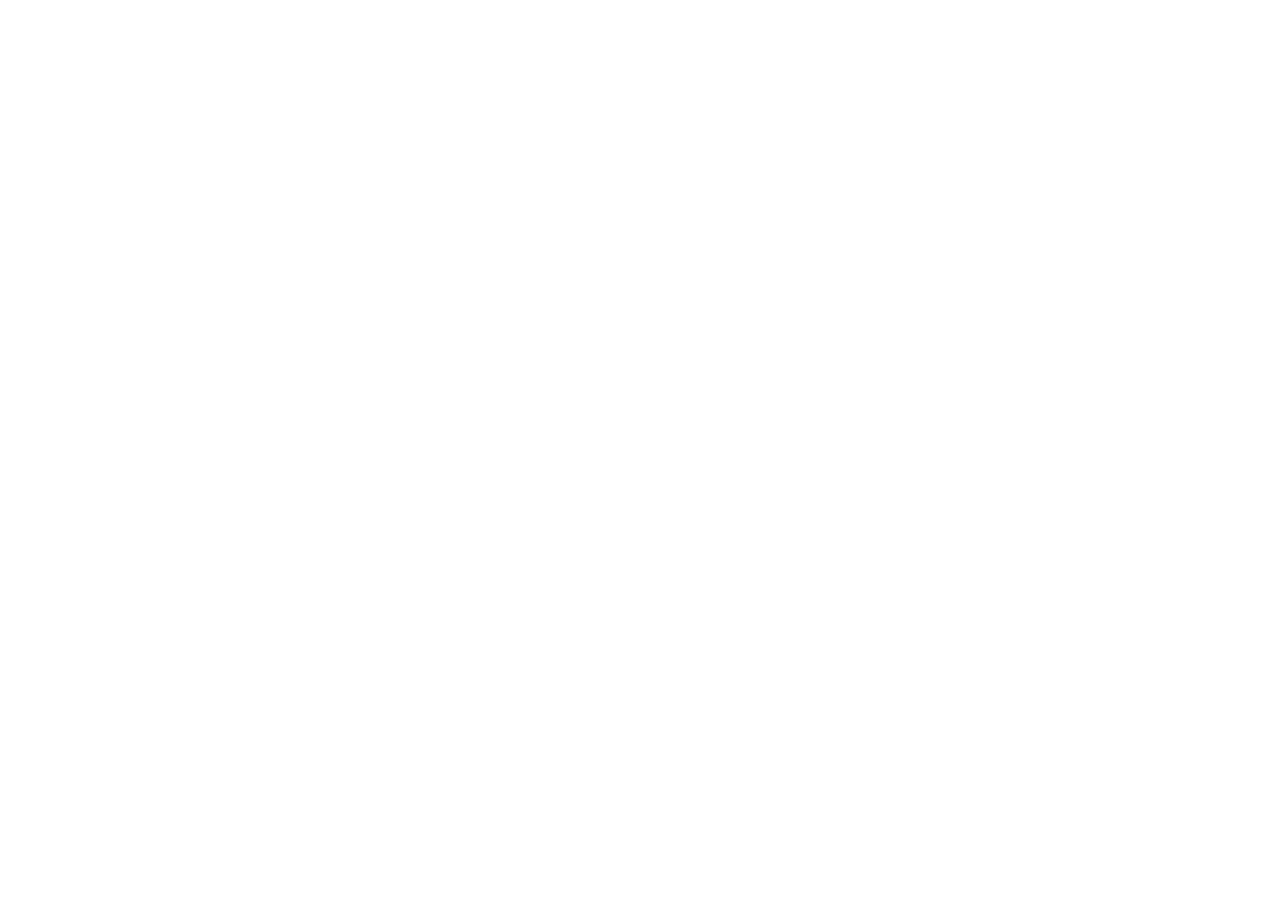
==== pinterest.html @ 0daf3918 "Set up to individual work" ====
<!doctype html>
<html lang="en">
  <head>
    <!-- Required meta tags -->
    <meta charset="utf-8">
    <meta name="viewport" content="width=device-width, initial-scale=1">
    <link rel="stylesheet" href="css/style.css">
    <!-- Bootstrap CSS -->
    <link href="https://cdn.jsdelivr.net/npm/bootstrap@5.1.0/dist/css/bootstrap.min.css" rel="stylesheet" integrity="sha384-KyZXEAg3QhqLMpG8r+8fhAXLRk2vvoC2f3B09zVXn8CA5QIVfZOJ3BCsw2P0p/We" crossorigin="anonymous">
    <title>Pinterest-México</title>
  </head>
  <body>
    <header></header>
    <main></main>
    <!-- Option 1: Bootstrap Bundle with Popper -->
    <script src="https://cdn.jsdelivr.net/npm/bootstrap@5.1.0/dist/js/bootstrap.bundle.min.js" integrity="sha384-U1DAWAznBHeqEIlVSCgzq+c9gqGAJn5c/t99JyeKa9xxaYpSvHU5awsuZVVFIhvj" crossorigin="anonymous"></script>
  </body>
</html>
---- css/style.css ----
*,
*::after,
*::before
{
  margin: 0;
  padding: 0;
  box-sizing: inherit;
}
body{
  box-sizing: border-box;
  /* Aqui va el font family y el tamaño traten de usar rem :) */
}
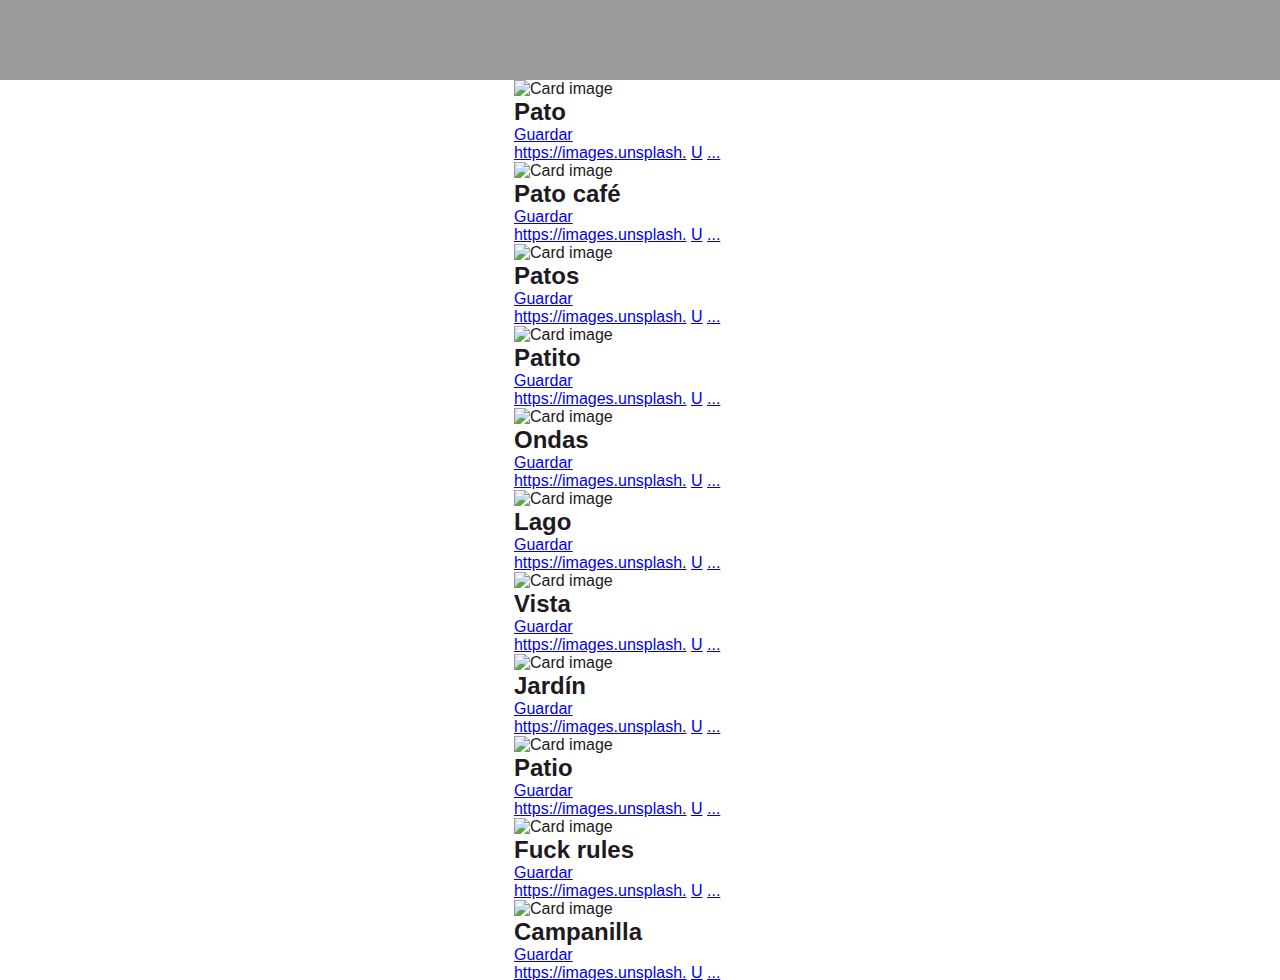
==== commit 4eba5700: "Primer commit tarjetas" ====
--- a/pinterest.html
+++ b/pinterest.html
@@ -11,7 +11,524 @@
   </head>
   <body>
     <header></header>
-    <main></main>
+    <main>
+            <!-- Alf work (cards)-->
+            <div class="container">
+              <div class="row">
+                  <div class="card-columns">
+      
+                      <!-- 1 -->
+                      <div class="card card-pin">
+                          <img class="card-img" src="https://images.unsplash.com/photo-1519259808973-ed606e8c56e7?ixid=MnwxMjA3fDB8MHxzZWFyY2h8MTl8fGR1Y2t8ZW58MHx8MHx8&ixlib=rb-1.2.1&auto=format&fit=crop&w=500&q=60" alt="Card image">
+                          <div class="overlay">
+                              <div class="sup">
+                                  <h2 class="card-title title">Pato</h2>
+                                  <a href="#" class="button-red">Guardar</a>    
+                              </div>
+                              
+                              <div class="more">
+                                  <a href="https://images.unsplash.com/photo-1519259808973-ed606e8c56e7?ixid=MnwxMjA3fDB8MHxzZWFyY2h8MTl8fGR1Y2t8ZW58MHx8MHx8&ixlib=rb-1.2.1&auto=format&fit=crop&w=500&q=60" 
+                                  class="button-gray"  target="_blank"> https://images.unsplash.</a>
+                                  <a href="#" class="button-gray"> U</a>
+                                  <a href="#" class="button-gray"> ...</a>
+                              </div>
+                          </div>
+                      </div>
+      
+                      <div class="card card-pin">
+                          <img class="card-img" src="https://images.unsplash.com/photo-1580812664910-c5ab0152a2d2?ixid=MnwxMjA3fDB8MHxzZWFyY2h8NXx8ZHVja3xlbnwwfHwwfHw%3D&ixlib=rb-1.2.1&auto=format&fit=crop&w=500&q=60" alt="Card image">
+                          <div class="overlay">
+                              <div class="sup">
+                                  <h2 class="card-title title">Pato café</h2>
+                                  <a href="#" class="button-red">Guardar</a>    
+                              </div>
+                              
+                              <div class="more">
+                                  <a href="https://images.unsplash.com/photo-1580812664910-c5ab0152a2d2?ixid=MnwxMjA3fDB8MHxzZWFyY2h8NXx8ZHVja3xlbnwwfHwwfHw%3D&ixlib=rb-1.2.1&auto=format&fit=crop&w=500&q=60"
+                                  class="button-gray" target="_blank"> https://images.unsplash.</a>
+                                  <a href="#" class="button-gray"> U</a>
+                                  <a href="#" class="button-gray"> ...</a>
+                              </div>
+                          </div>
+                      </div>
+      
+                      <div class="card card-pin">
+                          <img class="card-img" src="https://images.unsplash.com/photo-1574229358359-d042e0e5f0e0?ixid=MnwxMjA3fDB8MHxzZWFyY2h8MTB8fGR1Y2t8ZW58MHx8MHx8&ixlib=rb-1.2.1&auto=format&fit=crop&w=500&q=60" alt="Card image">
+                          <div class="overlay">
+                              <div class="sup">
+                                  <h2 class="card-title title">Patos</h2>
+                                  <a href="#" class="button-red">Guardar</a>    
+                              </div>
+                              <div class="more">
+                                  <a href="https://images.unsplash.com/photo-1574229358359-d042e0e5f0e0?ixid=MnwxMjA3fDB8MHxzZWFyY2h8MTB8fGR1Y2t8ZW58MHx8MHx8&ixlib=rb-1.2.1&auto=format&fit=crop&w=500&q=60"
+                                  class="button-gray" target="_blank"> https://images.unsplash.</a>
+                                  <a href="#" class="button-gray"> U</a>
+                                  <a href="#" class="button-gray"> ...</a>
+                              </div>
+                          </div>
+                      </div>
+      
+                      <div class="card card-pin">
+                          <img class="card-img" src="https://images.unsplash.com/photo-1578956919791-af7615c94b90?ixid=MnwxMjA3fDB8MHxzZWFyY2h8MTJ8fGR1Y2t8ZW58MHx8MHx8&ixlib=rb-1.2.1&auto=format&fit=crop&w=500&q=60" alt="Card image">
+                          <div class="overlay">
+                              <div class="sup">
+                                  <h2 class="card-title title">Patito</h2>
+                                  <a href="#" class="button-red">Guardar</a>    
+                              </div>
+                              <div class="more">
+                                  <a href="https://images.unsplash.com/photo-1578956919791-af7615c94b90?ixid=MnwxMjA3fDB8MHxzZWFyY2h8MTJ8fGR1Y2t8ZW58MHx8MHx8&ixlib=rb-1.2.1&auto=format&fit=crop&w=500&q=60"
+                                  class="button-gray" target="_blank"> https://images.unsplash.</a>
+                                  <a href="#" class="button-gray"> U</a>
+                                  <a href="#" class="button-gray"> ...</a>
+                              </div>
+                          </div>
+                      </div>
+                      <!-- 5 -->
+                      <div class="card card-pin">
+                          <img class="card-img" src="https://images.unsplash.com/photo-1553527747-b53e3333d441?ixid=MnwxMjA3fDB8MHxzZWFyY2h8MjZ8fGR1Y2t8ZW58MHx8MHx8&ixlib=rb-1.2.1&auto=format&fit=crop&w=500&q=60" alt="Card image">
+                          <div class="overlay">
+                              <div class="sup">
+                                  <h2 class="card-title title">Ondas</h2>
+                                  <a href="#" class="button-red">Guardar</a>    
+                              </div>
+                              
+                              <div class="more">
+                                  <a href="https://images.unsplash.com/photo-1553527747-b53e3333d441?ixid=MnwxMjA3fDB8MHxzZWFyY2h8MjZ8fGR1Y2t8ZW58MHx8MHx8&ixlib=rb-1.2.1&auto=format&fit=crop&w=500&q=60" 
+                                  class="button-gray"  target="_blank"> https://images.unsplash.</a>
+                                  <a href="#" class="button-gray"> U</a>
+                                  <a href="#" class="button-gray"> ...</a>
+                              </div>
+                          </div>
+                      </div>
+      
+                      <div class="card card-pin">
+                          <img class="card-img" src="https://images.unsplash.com/photo-1573718297915-8186f53cb8bb?ixid=MnwxMjA3fDB8MHxzZWFyY2h8MTZ8fGR1Y2t8ZW58MHx8MHx8&ixlib=rb-1.2.1&auto=format&fit=crop&w=500&q=60" alt="Card image">
+                          <div class="overlay">
+                              <div class="sup">
+                                  <h2 class="card-title title">Lago</h2>
+                                  <a href="#" class="button-red">Guardar</a>    
+                              </div>
+                              <div class="more">
+                                  <a href="https://images.unsplash.com/photo-1573718297915-8186f53cb8bb?ixid=MnwxMjA3fDB8MHxzZWFyY2h8MTZ8fGR1Y2t8ZW58MHx8MHx8&ixlib=rb-1.2.1&auto=format&fit=crop&w=500&q=60"
+                                  class="button-gray" target="_blank"> https://images.unsplash.</a>
+                                  <a href="#" class="button-gray"> U</a>
+                                  <a href="#" class="button-gray"> ...</a>
+                              </div>
+                          </div>
+                      </div>
+      
+                      <div class="card card-pin">
+                          <img class="card-img" src="https://images.unsplash.com/photo-1501813531019-338a4182efb0?ixlib=rb-0.3.5&ixid=eyJhcHBfaWQiOjEyMDd9&s=ad934c7483b928cae6b0b9cde5ae3445&auto=format&fit=crop&w=500&q=60" alt="Card image">
+                          <div class="overlay">
+                              <div class="sup">
+                                  <h2 class="card-title title">Vista</h2>
+                                  <a href="#" class="button-red">Guardar</a>    
+                              </div>
+                              
+                              <div class="more">
+                                  <a href="https://images.unsplash.com/photo-1501813531019-338a4182efb0?ixlib=rb-0.3.5&ixid=eyJhcHBfaWQiOjEyMDd9&s=ad934c7483b928cae6b0b9cde5ae3445&auto=format&fit=crop&w=500&q=60" 
+                                  class="button-gray"  target="_blank"> https://images.unsplash.</a>
+                                  <a href="#" class="button-gray"> U</a>
+                                  <a href="#" class="button-gray"> ...</a>
+                              </div>
+                          </div>
+                      </div>
+      
+                      <div class="card card-pin">
+                          <img class="card-img" src="https://images.unsplash.com/photo-1518542331925-4e91e9aa0074?ixlib=rb-0.3.5&s=6958cfb3469de1e681bf17587bed53be&auto=format&fit=crop&w=500&q=60" alt="Card image">
+                          <div class="overlay">
+                              <div class="sup">
+                                  <h2 class="card-title title">Jardín</h2>
+                                  <a href="#" class="button-red">Guardar</a>    
+                              </div>
+                              
+                              <div class="more">
+                                  <a href="https://images.unsplash.com/photo-1518542331925-4e91e9aa0074?ixlib=rb-0.3.5&s=6958cfb3469de1e681bf17587bed53be&auto=format&fit=crop&w=500&q=60" 
+                                  class="button-gray"  target="_blank"> https://images.unsplash.</a>
+                                  <a href="#" class="button-gray"> U</a>
+                                  <a href="#" class="button-gray"> ...</a>
+                              </div>
+                          </div>
+                      </div>
+      
+                      <div class="card card-pin">
+                          <img class="card-img" src="https://images.unsplash.com/photo-1513028179155-324cfec2566c?ixlib=rb-0.3.5&ixid=eyJhcHBfaWQiOjEyMDd9&s=32ce1df4016dadc177d6fce1b2df2429&auto=format&fit=crop&w=350&q=80" alt="Card image">
+                          <div class="overlay">
+                              <div class="sup">
+                                  <h2 class="card-title title">Patio</h2>
+                                  <a href="#" class="button-red">Guardar</a>    
+                              </div>
+                              
+                              <div class="more">
+                                  <a href="https://images.unsplash.com/photo-1513028179155-324cfec2566c?ixlib=rb-0.3.5&ixid=eyJhcHBfaWQiOjEyMDd9&s=32ce1df4016dadc177d6fce1b2df2429&auto=format&fit=crop&w=350&q=80" 
+                                  class="button-gray"  target="_blank"> https://images.unsplash.</a>
+                                  <a href="#" class="button-gray"> U</a>
+                                  <a href="#" class="button-gray"> ...</a>
+                              </div>
+                          </div>
+                      </div>
+                      <!-- 10 -->
+                      <div class="card card-pin">
+                          <img class="card-img" src="https://images.unsplash.com/photo-1516601255109-506725109807?ixlib=rb-0.3.5&ixid=eyJhcHBfaWQiOjEyMDd9&s=ce4f3db9818f60686e8e9b62d4920ce5&auto=format&fit=crop&w=500&q=60" alt="Card image">
+                          <div class="overlay">
+                              <div class="sup">
+                                  <h2 class="card-title title">Fuck rules</h2>
+                                  <a href="#" class="button-red">Guardar</a>    
+                              </div>
+                              
+                              <div class="more">
+                                  <a href="https://images.unsplash.com/photo-1516601255109-506725109807?ixlib=rb-0.3.5&ixid=eyJhcHBfaWQiOjEyMDd9&s=ce4f3db9818f60686e8e9b62d4920ce5&auto=format&fit=crop&w=500&q=60" 
+                                  class="button-gray"  target="_blank"> https://images.unsplash.</a>
+                                  <a href="#" class="button-gray"> U</a>
+                                  <a href="#" class="button-gray"> ...</a>
+                              </div>
+                          </div>
+                      </div>
+      
+                      <div class="card card-pin">
+                          <img class="card-img" src="https://images.unsplash.com/photo-1509233631037-deb7efd36207?ixlib=rb-0.3.5&ixid=eyJhcHBfaWQiOjEyMDd9&s=75a5d784cdfc8f5ced8a6fe26c6d921e&auto=format&fit=crop&w=500&q=60" alt="Card image">
+                          <div class="overlay">
+                              <div class="sup">
+                                  <h2 class="card-title title">Campanilla</h2>
+                                  <a href="#" class="button-red">Guardar</a>    
+                              </div>
+                              
+                              <div class="more">
+                                  <a href="https://images.unsplash.com/photo-1509233631037-deb7efd36207?ixlib=rb-0.3.5&ixid=eyJhcHBfaWQiOjEyMDd9&s=75a5d784cdfc8f5ced8a6fe26c6d921e&auto=format&fit=crop&w=500&q=60"
+                                  class="button-gray"  target="_blank"> https://images.unsplash.</a>
+                                  <a href="#" class="button-gray"> U</a>
+                                  <a href="#" class="button-gray"> ...</a>
+                              </div>
+                          </div>
+                      </div>
+      
+                      <div class="card card-pin">
+                          <img class="card-img" src="https://images.unsplash.com/photo-1611861753869-704c59b93e5c?ixid=MnwxMjA3fDB8MHxzZWFyY2h8MzN8fGR1Y2t8ZW58MHx8MHx8&ixlib=rb-1.2.1&auto=format&fit=crop&w=500&q=60" alt="Card image">
+                          <div class="overlay">
+                              <div class="sup">
+                                  <h2 class="card-title title">Amigos</h2>
+                                  <a href="#" class="button-red">Guardar</a>    
+                              </div>
+                              
+                              <div class="more">
+                                  <a href="https://images.unsplash.com/photo-1611861753869-704c59b93e5c?ixid=MnwxMjA3fDB8MHxzZWFyY2h8MzN8fGR1Y2t8ZW58MHx8MHx8&ixlib=rb-1.2.1&auto=format&fit=crop&w=500&q=60" 
+                                  class="button-gray"  target="_blank"> https://images.unsplash.</a>
+                                  <a href="#" class="button-gray"> U</a>
+                                  <a href="#" class="button-gray"> ...</a>
+                              </div>
+                          </div>
+                      </div>
+      
+                      <div class="card card-pin">
+                          <img class="card-img" src="https://images.unsplash.com/photo-1485627658391-1365e4e0dbfe?ixlib=rb-0.3.5&ixid=eyJhcHBfaWQiOjEyMDd9&s=976b0db5c3c2b9932bb20e72f98f9b61&auto=format&fit=crop&w=500&q=60" alt="Card image">
+                          <div class="overlay">
+                              <div class="sup">
+                                  <h2 class="card-title title">Sed</h2>
+                                  <a href="#" class="button-red">Guardar</a>    
+                              </div>
+                              
+                              <div class="more">
+                                  <a href="https://images.unsplash.com/photo-1485627658391-1365e4e0dbfe?ixlib=rb-0.3.5&ixid=eyJhcHBfaWQiOjEyMDd9&s=976b0db5c3c2b9932bb20e72f98f9b61&auto=format&fit=crop&w=500&q=60" 
+                                  class="button-gray"  target="_blank"> https://images.unsplash.</a>
+                                  <a href="#" class="button-gray"> U</a>
+                                  <a href="#" class="button-gray"> ...</a>
+                              </div>
+                          </div>
+                      </div>
+      
+                      <div class="card card-pin">
+                          <img class="card-img" src="https://images.unsplash.com/photo-1611351669792-85f72a56d4e2?ixid=MnwxMjA3fDB8MHxzZWFyY2h8NzB8fGR1Y2t8ZW58MHx8MHx8&ixlib=rb-1.2.1&auto=format&fit=crop&w=500&q=60" alt="Card image">
+                          <div class="overlay">
+                              <div class="sup">
+                                  <h2 class="card-title title">BFF</h2>
+                                  <a href="#" class="button-red">Guardar</a>    
+                              </div>
+                              
+                              <div class="more">
+                                  <a href="https://images.unsplash.com/photo-1611351669792-85f72a56d4e2?ixid=MnwxMjA3fDB8MHxzZWFyY2h8NzB8fGR1Y2t8ZW58MHx8MHx8&ixlib=rb-1.2.1&auto=format&fit=crop&w=500&q=60" 
+                                  class="button-gray"  target="_blank"> https://images.unsplash.</a>
+                                  <a href="#" class="button-gray"> U</a>
+                                  <a href="#" class="button-gray"> ...</a>
+                              </div>
+                          </div>
+                      </div>
+                      <!-- 15 -->
+                      <div class="card card-pin">
+                          <img class="card-img" src="https://images.unsplash.com/photo-1466692476868-aef1dfb1e735?ixlib=rb-0.3.5&ixid=eyJhcHBfaWQiOjEyMDd9&s=9e3cd6ce6496c9c05cbf1b6cda8be0f9&auto=format&fit=crop&w=500&q=60" alt="Card image">
+                          <div class="overlay">
+                              <div class="sup">
+                                  <h2 class="card-title title">Brotes</h2>
+                                  <a href="#" class="button-red">Guardar</a>    
+                              </div>
+                              
+                              <div class="more">
+                                  <a href="https://images.unsplash.com/photo-1466692476868-aef1dfb1e735?ixlib=rb-0.3.5&ixid=eyJhcHBfaWQiOjEyMDd9&s=9e3cd6ce6496c9c05cbf1b6cda8be0f9&auto=format&fit=crop&w=500&q=60" 
+                                  class="button-gray"  target="_blank"> https://images.unsplash.</a>
+                                  <a href="#" class="button-gray"> U</a>
+                                  <a href="#" class="button-gray"> ...</a>
+                              </div>
+                          </div>
+                      </div>
+      
+                      <div class="card card-pin">
+                          <img class="card-img" src="https://images.unsplash.com/photo-1509885903707-b68568db61ed?ixlib=rb-0.3.5&ixid=eyJhcHBfaWQiOjEyMDd9&s=5f11503655b51165836c2dcefa51a040&auto=format&fit=crop&w=500&q=60" alt="Card image">
+                          <div class="overlay">
+                              <div class="sup">
+                                  <h2 class="card-title title">Peace & Love</h2>
+                                  <a href="#" class="button-red">Guardar</a>    
+                              </div>
+                              
+                              <div class="more">
+                                  <a href="https://images.unsplash.com/photo-1509885903707-b68568db61ed?ixlib=rb-0.3.5&ixid=eyJhcHBfaWQiOjEyMDd9&s=5f11503655b51165836c2dcefa51a040&auto=format&fit=crop&w=500&q=60" 
+                                  class="button-gray"  target="_blank"> https://images.unsplash.</a>
+                                  <a href="#" class="button-gray"> U</a>
+                                  <a href="#" class="button-gray"> ...</a>
+                              </div>
+                          </div>
+                      </div>
+      
+                      <div class="card card-pin">
+                          <img class="card-img" src="https://images.unsplash.com/photo-1518707399486-6d702a84ff00?ixlib=rb-0.3.5&ixid=eyJhcHBfaWQiOjEyMDd9&s=b5bb16fa7eaed1a1ed47614488f7588d&auto=format&fit=crop&w=500&q=60" alt="Card image">
+                          <div class="overlay">
+                              <div class="sup">
+                                  <h2 class="card-title title">Comprando mascotas</h2>
+                                  <a href="#" class="button-red">Guardar</a>    
+                              </div>
+                              
+                              <div class="more">
+                                  <a href="https://images.unsplash.com/photo-1518707399486-6d702a84ff00?ixlib=rb-0.3.5&ixid=eyJhcHBfaWQiOjEyMDd9&s=b5bb16fa7eaed1a1ed47614488f7588d&auto=format&fit=crop&w=500&q=60" 
+                                  class="button-gray"  target="_blank"> https://images.unsplash.</a>
+                                  <a href="#" class="button-gray"> U</a>
+                                  <a href="#" class="button-gray"> ...</a>
+                              </div>
+                          </div>
+                      </div>
+      
+                      <div class="card card-pin">
+                          <img class="card-img" src="https://images.unsplash.com/photo-1519408299519-b7a0274f7d67?ixlib=rb-0.3.5&ixid=eyJhcHBfaWQiOjEyMDd9&s=d4891b98f4554cc55eab1e4a923cbdb1&auto=format&fit=crop&w=500&q=60" alt="Card image">
+                          <div class="overlay">
+                              <div class="sup">
+                                  <h2 class="card-title title">Vereda</h2>
+                                  <a href="#" class="button-red">Guardar</a>    
+                              </div>
+                              
+                              <div class="more">
+                                  <a href="https://images.unsplash.com/photo-1519408299519-b7a0274f7d67?ixlib=rb-0.3.5&ixid=eyJhcHBfaWQiOjEyMDd9&s=d4891b98f4554cc55eab1e4a923cbdb1&auto=format&fit=crop&w=500&q=60" 
+                                  class="button-gray"  target="_blank"> https://images.unsplash.</a>
+                                  <a href="#" class="button-gray"> U</a>
+                                  <a href="#" class="button-gray"> ...</a>
+                              </div>
+                          </div>
+                      </div>
+                      
+                      <div class="card card-pin">
+                          <img class="card-img" src="https://images.unsplash.com/photo-1506706435692-290e0c5b4505?ixlib=rb-0.3.5&ixid=eyJhcHBfaWQiOjEyMDd9&s=0bb464bb1ceea5155bc079c4f50bc36a&auto=format&fit=crop&w=500&q=60" alt="Card image">
+                          <div class="overlay">
+                              <div class="sup">
+                                  <h2 class="card-title title">Colima</h2>
+                                  <a href="#" class="button-red">Guardar</a>    
+                              </div>
+                              
+                              <div class="more">
+                                  <a href="https://images.unsplash.com/photo-1506706435692-290e0c5b4505?ixlib=rb-0.3.5&ixid=eyJhcHBfaWQiOjEyMDd9&s=0bb464bb1ceea5155bc079c4f50bc36a&auto=format&fit=crop&w=500&q=60" 
+                                  class="button-gray"  target="_blank"> https://images.unsplash.</a>
+                                  <a href="#" class="button-gray"> U</a>
+                                  <a href="#" class="button-gray"> ...</a>
+                              </div>
+                          </div>
+                      </div>
+                      <!-- 20 -->
+                      <div class="card card-pin">
+                          <img class="card-img" src="https://images.unsplash.com/photo-1549276755-1bbd36282c6f?ixid=MnwxMjA3fDB8MHxzZWFyY2h8OHx8Z2FyZGVufGVufDB8fDB8fA%3D%3D&ixlib=rb-1.2.1&auto=format&fit=crop&w=500&q=60" alt="Card image">
+                          <div class="overlay">
+                              <div class="sup">
+                                  <h2 class="card-title title">Buganvila</h2>
+                                  <a href="#" class="button-red">Guardar</a>    
+                              </div>
+                              
+                              <div class="more">
+                                  <a href="https://images.unsplash.com/photo-1465153690352-10c1b29577f8?ixid=MnwxMjA3fDB8MHxzZWFyY2h8MXx8ZHVja3xlbnwwfHwwfHw%3D&ixlib=rb-1.2.1&auto=format&fit=crop&w=500&q=60" 
+                                  class="button-gray"  target="_blank"> https://images.unsplash.</a>
+                                  <a href="#" class="button-gray"> U</a>
+                                  <a href="#" class="button-gray"> ...</a>
+                              </div>
+                          </div>
+                      </div>
+      
+                      <div class="card card-pin">
+                          <img class="card-img" src="https://images.unsplash.com/photo-1599825919241-ace91951e68c?ixid=MnwxMjA3fDB8MHxzZWFyY2h8NHx8Y2hpbGxpbmd8ZW58MHx8MHx8&ixlib=rb-1.2.1&auto=format&fit=crop&w=500&q=60" alt="Card image">
+                          <div class="overlay">
+                              <div class="sup">
+                                  <h2 class="card-title title">Relax</h2>
+                                  <a href="#" class="button-red">Guardar</a>    
+                              </div>
+                              
+                              <div class="more">
+                                  <a href="https://images.unsplash.com/photo-1599825919241-ace91951e68c?ixid=MnwxMjA3fDB8MHxzZWFyY2h8NHx8Y2hpbGxpbmd8ZW58MHx8MHx8&ixlib=rb-1.2.1&auto=format&fit=crop&w=500&q=60" 
+                                  class="button-gray"  target="_blank"> https://images.unsplash.</a>
+                                  <a href="#" class="button-gray"> U</a>
+                                  <a href="#" class="button-gray"> ...</a>
+                              </div>
+                          </div>
+                      </div>
+      
+                      <div class="card card-pin">
+                          <img class="card-img" src="https://images.unsplash.com/photo-1600364141605-9a4fca7a516a?ixid=MnwxMjA3fDB8MHxzZWFyY2h8MTV8fGNpdHklMjBnYXJkZW58ZW58MHx8MHx8&ixlib=rb-1.2.1&auto=format&fit=crop&w=500&q=60" alt="Card image">
+                          <div class="overlay">
+                              <div class="sup">
+                                  <h2 class="card-title title">Flor</h2>
+                                  <a href="#" class="button-red">Guardar</a>    
+                              </div>
+                              
+                              <div class="more">
+                                  <a href="https://images.unsplash.com/photo-1600364141605-9a4fca7a516a?ixid=MnwxMjA3fDB8MHxzZWFyY2h8MTV8fGNpdHklMjBnYXJkZW58ZW58MHx8MHx8&ixlib=rb-1.2.1&auto=format&fit=crop&w=500&q=60" 
+                                  class="button-gray"  target="_blank"> https://images.unsplash.</a>
+                                  <a href="#" class="button-gray"> U</a>
+                                  <a href="#" class="button-gray"> ...</a>
+                              </div>
+                          </div>
+                      </div>
+      
+                      <div class="card card-pin">
+                          <img class="card-img" src="https://images.unsplash.com/photo-1529059867660-302e870b0438?ixid=MnwxMjA3fDB8MHxzZWFyY2h8MTJ8fGNpdHklMjBnYXJkZW58ZW58MHx8MHx8&ixlib=rb-1.2.1&auto=format&fit=crop&w=500&q=60" alt="Card image">
+                          <div class="overlay">
+                              <div class="sup">
+                                  <h2 class="card-title title">Mesa</h2>
+                                  <a href="#" class="button-red">Guardar</a>    
+                              </div>
+                              
+                              <div class="more">
+                                  <a href="https://images.unsplash.com/photo-1529059867660-302e870b0438?ixid=MnwxMjA3fDB8MHxzZWFyY2h8MTJ8fGNpdHklMjBnYXJkZW58ZW58MHx8MHx8&ixlib=rb-1.2.1&auto=format&fit=crop&w=500&q=60" 
+                                  class="button-gray"  target="_blank"> https://images.unsplash.</a>
+                                  <a href="#" class="button-gray"> U</a>
+                                  <a href="#" class="button-gray"> ...</a>
+                              </div>
+                          </div>
+                      </div>
+      
+                      <div class="card card-pin">
+                          <img class="card-img" src="https://images.unsplash.com/photo-1534769538058-42f74c472958?ixid=MnwxMjA3fDB8MHxzZWFyY2h8MTF8fGZsb3dlciUyMHBvdCUyMGdhcmRlbnxlbnwwfHwwfHw%3D&ixlib=rb-1.2.1&auto=format&fit=crop&w=500&q=60" alt="Card image">
+                          <div class="overlay">
+                              <div class="sup">
+                                  <h2 class="card-title title">Crecimiento</h2>
+                                  <a href="#" class="button-red">Guardar</a>    
+                              </div>
+                              
+                              <div class="more">
+                                  <a href="https://images.unsplash.com/photo-1534769538058-42f74c472958?ixid=MnwxMjA3fDB8MHxzZWFyY2h8MTF8fGZsb3dlciUyMHBvdCUyMGdhcmRlbnxlbnwwfHwwfHw%3D&ixlib=rb-1.2.1&auto=format&fit=crop&w=500&q=60" 
+                                  class="button-gray"  target="_blank"> https://images.unsplash.</a>
+                                  <a href="#" class="button-gray"> U</a>
+                                  <a href="#" class="button-gray"> ...</a>
+                              </div>
+                          </div>
+                      </div>
+                      <!-- 25 -->
+                      <div class="card card-pin">
+                          <img class="card-img" src="https://images.unsplash.com/photo-1618158836203-8d4788146877?ixid=MnwxMjA3fDB8MHxzZWFyY2h8Mnx8cmVsYXglMjBjaXR5fGVufDB8fDB8fA%3D%3D&ixlib=rb-1.2.1&auto=format&fit=crop&w=500&q=60" alt="Card image">
+                          <div class="overlay">
+                              <div class="sup">
+                                  <h2 class="card-title title">Secando ropa</h2>
+                                  <a href="#" class="button-red">Guardar</a>    
+                              </div>
+                              
+                              <div class="more">
+                                  <a href="https://images.unsplash.com/photo-1618158836203-8d4788146877?ixid=MnwxMjA3fDB8MHxzZWFyY2h8Mnx8cmVsYXglMjBjaXR5fGVufDB8fDB8fA%3D%3D&ixlib=rb-1.2.1&auto=format&fit=crop&w=500&q=60" 
+                                  class="button-gray"  target="_blank"> https://images.unsplash.</a>
+                                  <a href="#" class="button-gray"> U</a>
+                                  <a href="#" class="button-gray"> ...</a>
+                              </div>
+                          </div>
+                      </div>
+      
+                      <div class="card card-pin">
+                          <img class="card-img" src="https://images.unsplash.com/photo-1601829534265-66684bd4dcc6?ixid=MnwxMjA3fDB8MHxzZWFyY2h8NTN8fGR1Y2slMjBydWJiZXJ8ZW58MHx8MHx8&ixlib=rb-1.2.1&auto=format&fit=crop&w=500&q=60" alt="Card image">
+                          <div class="overlay">
+                              <div class="sup">
+                                  <h2 class="card-title title">Duckzilla</h2>
+                                  <a href="#" class="button-red">Guardar</a>    
+                              </div>
+                              
+                              <div class="more">
+                                  <a href="https://images.unsplash.com/photo-1601829534265-66684bd4dcc6?ixid=MnwxMjA3fDB8MHxzZWFyY2h8NTN8fGR1Y2slMjBydWJiZXJ8ZW58MHx8MHx8&ixlib=rb-1.2.1&auto=format&fit=crop&w=500&q=60" 
+                                  class="button-gray"  target="_blank"> https://images.unsplash.</a>
+                                  <a href="#" class="button-gray"> U</a>
+                                  <a href="#" class="button-gray"> ...</a>
+                              </div>
+                          </div>
+                      </div>
+      
+                      <div class="card card-pin">
+                          <img class="card-img" src="https://images.unsplash.com/photo-1512355144108-e94a235b10af?ixlib=rb-0.3.5&ixid=eyJhcHBfaWQiOjEyMDd9&s=c622d56d975113a08c71c912618b5f83&auto=format&fit=crop&w=500&q=60" alt="Card image">
+                          <div class="overlay">
+                              <div class="sup">
+                                  <h2 class="card-title title">Contemplando</h2>
+                                  <a href="#" class="button-red">Guardar</a>    
+                              </div>
+                              
+                              <div class="more">
+                                  <a href="https://images.unsplash.com/photo-1465153690352-10c1b29577f8?ixid=MnwxMjA3fDB8MHxzZWFyY2h8MXx8ZHVja3xlbnwwfHwwfHw%3D&ixlib=rb-1.2.1&auto=format&fit=crop&w=500&q=60" 
+                                  class="button-gray"  target="_blank"> https://images.unsplash.</a>
+                                  <a href="#" class="button-gray"> U</a>
+                                  <a href="#" class="button-gray"> ...</a>
+                              </div>
+                          </div>
+                      </div>
+      
+                      <div class="card card-pin">
+                          <img class="card-img" src="https://images.unsplash.com/photo-1576404492709-e9fc6a3b27b4?ixid=MnwxMjA3fDB8MHxzZWFyY2h8Mzl8fGdyZXl8ZW58MHx8MHx8&ixlib=rb-1.2.1&auto=format&fit=crop&w=500&q=60" alt="Card image">
+                          <div class="overlay">
+                              <div class="sup">
+                                  <h2 class="card-title title">Ciudad</h2>
+                                  <a href="#" class="button-red">Guardar</a>    
+                              </div>
+                              
+                              <div class="more">
+                                  <a href="https://images.unsplash.com/photo-1576404492709-e9fc6a3b27b4?ixid=MnwxMjA3fDB8MHxzZWFyY2h8Mzl8fGdyZXl8ZW58MHx8MHx8&ixlib=rb-1.2.1&auto=format&fit=crop&w=500&q=60" 
+                                  class="button-gray"  target="_blank"> https://images.unsplash.</a>
+                                  <a href="#" class="button-gray"> U</a>
+                                  <a href="#" class="button-gray"> ...</a>
+                              </div>
+                          </div>
+                      </div>
+      
+                      <div class="card card-pin">
+                          <img class="card-img" src="https://images.unsplash.com/photo-1525230071276-4a87f42f469e?ixid=MnwxMjA3fDB8MHxzZWFyY2h8OHx8Z3JleSUyMGZsb3dlciUyMGNpdHl8ZW58MHx8MHx8&ixlib=rb-1.2.1&auto=format&fit=crop&w=500&q=60" alt="Card image">
+                          <div class="overlay">
+                              <div class="sup">
+                                  <h2 class="card-title title">Floreciendo</h2>
+                                  <a href="#" class="button-red">Guardar</a>    
+                              </div>
+                              
+                              <div class="more">
+                                  <a href="https://images.unsplash.com/photo-1525230071276-4a87f42f469e?ixid=MnwxMjA3fDB8MHxzZWFyY2h8OHx8Z3JleSUyMGZsb3dlciUyMGNpdHl8ZW58MHx8MHx8&ixlib=rb-1.2.1&auto=format&fit=crop&w=500&q=60" 
+                                  class="button-gray"  target="_blank"> https://images.unsplash.</a>
+                                  <a href="#" class="button-gray"> U</a>
+                                  <a href="#" class="button-gray"> ...</a>
+                              </div>
+                          </div>
+                      </div>
+                      <!-- 30 -->
+                      <div class="card card-pin">
+                          <img class="card-img" src="https://images.unsplash.com/photo-1598431795634-0b7d7abf1de7?ixid=MnwxMjA3fDB8MHxzZWFyY2h8NjZ8fGdyZXklMjBmbG93ZXIlMjBjaXR5fGVufDB8fDB8fA%3D%3D&ixlib=rb-1.2.1&auto=format&fit=crop&w=500&q=60" alt="Card image">
+                          <div class="overlay">
+                              <div class="sup">
+                                  <h2 class="card-title title">Mira!</h2>
+                                  <a href="#" class="button-red">Guardar</a>    
+                              </div>
+                              
+                              <div class="more">
+                                  <a href="https://images.unsplash.com/photo-1598431795634-0b7d7abf1de7?ixid=MnwxMjA3fDB8MHxzZWFyY2h8NjZ8fGdyZXklMjBmbG93ZXIlMjBjaXR5fGVufDB8fDB8fA%3D%3D&ixlib=rb-1.2.1&auto=format&fit=crop&w=500&q=60" 
+                                  class="button-gray"  target="_blank"> https://images.unsplash.</a>
+                                  <a href="#" class="button-gray"> U</a>
+                                  <a href="#" class="button-gray"> ...</a>
+                              </div>
+                          </div>
+                      </div>
+      
+                  </div>
+              </div>
+          </div>
+    </main>
     <!-- Option 1: Bootstrap Bundle with Popper -->
     <script src="https://cdn.jsdelivr.net/npm/bootstrap@5.1.0/dist/js/bootstrap.bundle.min.js" integrity="sha384-U1DAWAznBHeqEIlVSCgzq+c9gqGAJn5c/t99JyeKa9xxaYpSvHU5awsuZVVFIhvj" crossorigin="anonymous"></script>
   </body>
--- a/css/style.css
+++ b/css/style.css
@@ -8,5 +8,785 @@
 }
 body{
   box-sizing: border-box;
+  height: 100vh;
+  font-family: 'Poppins', sans-serif;
+  color: rgb(33, 25, 34) !important;
+  overflow-y: hidden;
+  overscroll-behavior-y: none;
   /* Aqui va el font family y el tamaño traten de usar rem :) */
 }
+/* Provisional header stuff */
+header
+{
+  display: flex;
+  height: 80px;
+  background-color: #9b9b9b;
+}
+/* Angel css work */
+main
+{
+  height: 100%;
+  width: 100%;
+  top:80px;
+  display: flex;
+  position: absolute;
+  overflow: hidden;
+  align-content: center;
+  justify-content: center;
+  flex-direction: row;
+}
+.firstContent
+{
+  transform: translateY(0px)translateZ(0px);
+  flex-direction: column;
+  align-content: center;
+  align-items: center;
+  display: flex;
+  flex-direction: column;
+}
+.firstContent_mainStuff
+{
+  width: 1750px;
+  height: 100%;
+  position: relative;
+}
+.mainStuff_Text
+{
+  height: 30%;
+  align-items: center;
+  flex-direction: column;
+  display: flex;
+
+}
+.TextSecond
+{
+  margin: 2px;
+  font-size: 5rem;;
+  font-weight: 600;
+}
+.TextSecond_Main
+{
+  height: 5rem;
+  width: 65%;
+  display: flex;
+  flex-direction: row;
+  margin-top: 1rem;
+  overflow: hidden;
+}
+.item
+{
+    font-size: 5rem;
+    margin: 0px;
+    font-weight: 600;
+    position: absolute;
+    text-align: center;
+    width: 100%;
+    left: 0px;
+    z-index: 0;
+}
+.TextSecondSub
+{
+  margin-top: 7rem;
+}
+.subdisplay
+{
+  display: flex;
+  margin: 0;
+  padding: 0;
+}
+ul li
+{
+  list-style: none;
+  padding: 0;
+}
+li
+{
+  display: list-item;
+  text-align: -webkit-match-parent;
+}
+.dot
+{
+    background: rgb(225, 225, 225);
+    display: inline-block;
+    padding: 5px;
+    height: 0.83rem;
+    width: 0.83rem;
+    border-radius: 50px;
+    margin: 6px;
+    outline: none;
+    border-style: none;
+}
+/* background */
+.mainStuff_conteinerFlex
+{
+  display: flex;
+  width: 1750px;
+  position: absolute;
+  top: 20%;
+  margin-left: auto;
+  margin-right: auto;
+  left: auto;
+  right: auto;
+}
+.flexColumns
+{
+  width: 20%;
+    width: calc(3/var(12)*100%);
+}
+.flexItems
+{
+    transform: translateY(0px);
+    opacity: 0;
+    z-index: 0;
+    object-fit: cover;
+    overflow: visible;
+}
+.ItemContainer
+{
+  width: 15.67rem;
+  height: 22rem;
+  padding: 8px;
+}
+.Container
+{
+  height: 100%;
+  position: relative;
+  overflow: hidden;
+  border-radius: 16px;
+}
+.Images
+{
+  position: relative;
+  background-position: 50%;
+  background-repeat: no-repeat;
+  background-size: cover;
+  width: 100%;
+  height:100%;
+}
+.bottomlight
+{
+    height: 180px;
+    width: 100%;
+    background: rgb(255,255,255);
+    background: linear-gradient(180deg, rgba(255,255,255,0) 0%, rgba(255,255,255,1) 50%, rgba(255,255,255,1) 100%);
+    opacity: 1;
+    bottom: 0;
+    position: fixed;
+}
+/* animations in general */
+/* letter animations */
+.one
+{
+  color: rgb(0, 118, 211);
+  animation: 25s linear infinite One;
+  transition-timing-function: linear;
+}
+.two
+{
+  color: rgb(97, 140, 123);
+  animation: 25s linear infinite two;
+  transition-timing-function: linear;
+}
+.three
+{
+  color: rgb(194, 139, 0);
+  animation: 25s linear infinite three ;
+  transition-timing-function: linear;
+}
+.four
+{
+  color: rgb(64, 122, 87);
+  animation: 25s linear infinite four;
+  transition-timing-function: linear;
+}
+@keyframes One {
+  0%
+  {
+    transform: translateY(0px);
+    opacity: 0;
+  }
+  2.16%
+  {
+    transform: translateY(-40px);
+    opacity: 1
+
+  }
+  21.5%
+  {
+    transform: translateY(-40px);
+    opacity: 1
+  }
+  23.66%
+  {
+    transform: translateY(-90px);
+    opacity: 0;
+  }
+  100%
+  {
+    transform: translateY(-80px);
+    opacity: 0;
+  }
+}
+@keyframes two {
+  0%
+  {
+    transform: translateY(0px);
+    opacity: 0;
+  }
+  25%
+  {
+    transform: translateY(0px);
+    opacity: 0;
+  }
+  27.16%
+  {
+    transform: translateY(-40px);
+    opacity: 1;
+  }
+  46.5%
+  {
+    transform: translateY(-40px);
+    opacity: 1;
+  }
+  48.66%
+  {
+    transform: translateY(-90px);
+    opacity: 0;
+  }
+  100%
+  {
+    transform: translateY(-80px);
+    opacity: 0;
+  }
+}
+@keyframes three {
+  0%
+  {
+    transform: translateY(0px);
+    opacity: 0;
+  }
+  50%
+  {
+    transform: translateY(0px);
+    opacity: 0;
+  }
+  52.16%
+  {
+    transform: translateY(-40px);
+    opacity: 1;
+  }
+  71.5%
+  {
+    transform: translateY(-40px);
+    opacity: 1;
+  }
+  73.66%
+  {
+    transform: translateY(-90px);
+    opacity: 0;
+  }
+  100%
+  {
+    transform: translateY(-80px);
+    opacity: 0;
+  }
+}
+@keyframes four {
+  0%
+  {
+    transform: translateY(0px);
+    opacity: 0;
+  }
+  75%
+  {
+    transform: translateY(0px);
+    opacity: 0;
+  }
+  77.16%
+  {
+    transform: translateY(-40px);
+    opacity: 1;
+  }
+  96.5%
+  {
+    transform: translateY(-40px);
+    opacity: 1;
+  }
+  100%
+  {
+    transform: translateY(-90px);
+    opacity: 0;
+  }
+}
+/* dots animations */
+.uno{
+  animation: 25s linear infinite uno;
+  transition-timing-function: linear;
+}
+.dos
+{
+  animation: 25s linear infinite dos;
+  transition-timing-function: linear;
+}
+.tres
+{
+  animation: 25s linear infinite tres;
+  transition-timing-function: linear;
+}
+.cuatro
+{
+  animation: 25s linear infinite cuatro;
+  transition-timing-function: linear;
+}
+@keyframes uno {
+  0%
+  {
+    background-color: rgb(0, 118, 211);
+
+  }
+  18%
+  {
+    background-color:  rgb(0, 118, 211);
+  }
+  18.01%
+  {
+    background-color:  rgb(225, 225, 225);
+  }
+}
+@keyframes dos {
+  18%
+  {
+    background-color:  rgb(225, 225, 225);
+  }
+  18.1%
+  {
+    background-color: rgb(97, 140, 123);
+  }
+  41%
+  {
+    background-color: rgb(97, 140, 123);
+  }
+  41.01%
+  {
+    background-color:  rgb(225, 225, 225);
+  }
+}
+@keyframes tres {
+  41%
+  {
+    background-color:  rgb(225, 225, 225);
+  }
+  41.1%
+  {
+    background-color: rgb(194, 139, 0);
+  }
+  70%
+  {
+    background-color: rgb(194, 139, 0);
+  }
+  70.01%
+  {
+    background-color:  rgb(225, 225, 225);
+  }
+}
+@keyframes cuatro {
+  70%
+  {
+    background-color:  rgb(225, 225, 225);
+  }
+  70.1%
+  {
+    background-color:rgb(64, 122, 87);
+  }
+  99%
+  {
+    background-color:rgb(64, 122, 87);
+  }
+  100%
+  {
+    background-color:  rgb(225, 225, 225);
+  }
+}
+/* grid animations
+Fist grid animation */
+.ongle
+{
+  animation: 25s linear infinite ongle;
+  transition-timing-function: linear;
+}
+.deux
+{
+  animation: 25s linear infinite deux;
+  transition-timing-function: linear;
+}
+.trois
+{
+  animation: 25s linear infinite trois;
+  transition-timing-function: linear;
+}
+.quatre
+{
+  animation: 25s linear infinite quatre;
+  transition-timing-function: linear;
+}
+.cinq
+{
+  animation: 25s linear infinite cinq;
+  transition-timing-function: linear;
+}
+.six
+{
+  animation: 25s linear infinite six;
+  transition-timing-function: linear;
+}
+.sept
+{
+  animation: 25s linear infinite sept;
+  transition-timing-function: linear;
+}
+@keyframes ongle {
+  0%
+  {
+    transform: translateY(0px);
+    opacity: 0;
+  }
+  1.7%
+  {
+    transform: translateY(-40px);
+    opacity: 1
+  }
+  15%
+  {
+    transform: translateY(-40px);
+    opacity: 1
+  }
+  17%
+  {
+    transform: translateY(-90px);
+    opacity: 0;
+  }
+}
+@keyframes deux {
+  1.7%
+  {
+    transform: translateY(0px);
+    opacity: 0;
+  }
+  3.2%
+  {
+    transform: translateY(-40px);
+    opacity: 1
+  }
+  17%
+  {
+    transform: translateY(-40px);
+    opacity: 1
+  }
+  19%
+  {
+    transform: translateY(-90px);
+    opacity: 0;
+  }
+}
+@keyframes trois {
+  3.2%
+  {
+    transform: translateY(0px);
+    opacity: 0;
+  }
+  4.7%
+  {
+    transform: translateY(-40px);
+    opacity: 1
+  }
+  19%
+  {
+    transform: translateY(-40px);
+    opacity: 1
+  }
+  21%
+  {
+    transform: translateY(-90px);
+    opacity: 0;
+  }
+}
+@keyframes quatre {
+  4.7%
+  {
+    transform: translateY(0px);
+    opacity: 0;
+  }
+  6.2%
+  {
+    transform: translateY(-40px);
+    opacity: 1
+  }
+  21%
+  {
+    transform: translateY(-40px);
+    opacity: 1
+  }
+  23%
+  {
+    transform: translateY(-90px);
+    opacity: 0;
+  }
+}
+@keyframes cinq {
+  6.2%
+  {
+    transform: translateY(0px);
+    opacity: 0;
+  }
+  7.7%
+  {
+    transform: translateY(-40px);
+    opacity: 1
+  }
+  23%
+  {
+    transform: translateY(-40px);
+    opacity: 1
+  }
+  25%
+  {
+    transform: translateY(-90px);
+    opacity: 0;
+  }
+}
+@keyframes six {
+  7.7%
+  {
+    transform: translateY(0px);
+    opacity: 0;
+  }
+  9.2%
+  {
+    transform: translateY(-40px);
+    opacity: 1
+  }
+  25%
+  {
+    transform: translateY(-40px);
+    opacity: 1
+  }
+  27%
+  {
+    transform: translateY(-90px);
+    opacity: 0;
+  }
+}
+@keyframes sept {
+  9.2%
+  {
+    transform: translateY(0px);
+    opacity: 0;
+  }
+  10.7%
+  {
+    transform: translateY(-40px);
+    opacity: 1
+  }
+  27%
+  {
+    transform: translateY(-40px);
+    opacity: 1
+  }
+  28%
+  {
+    transform: translateY(-90px);
+    opacity: 0;
+  }
+}
+/* Second grid animation */
+.un
+{
+  animation: 25s linear infinite un;
+  transition-timing-function: linear;
+}
+.due
+{
+  animation: 25s linear infinite due;
+  transition-timing-function: linear;
+}
+.tre
+{
+  animation: 25s linear infinite tre;
+  transition-timing-function: linear;
+}
+.quattro
+{
+  animation: 25s linear infinite quattro;
+  transition-timing-function: linear;
+}
+.cinque
+{
+  animation: 25s linear infinite cinque;
+  transition-timing-function: linear;
+}
+.sei
+{
+  animation: 25s linear infinite sei;
+  transition-timing-function: linear;
+}
+.sette
+{
+  animation: 25s linear infinite sette;
+  transition-timing-function: linear;
+}
+@keyframes un {
+  18%
+  {
+    transform: translateY(0px);
+    opacity: 0;
+  }
+  19.7%
+  {
+    transform: translateY(-40px);
+    opacity: 1
+  }
+  36%
+  {
+    transform: translateY(-40px);
+    opacity: 1
+  }
+  38%
+  {
+    transform: translateY(-90px);
+    opacity: 0;
+  }
+}
+@keyframes due {
+  19.9%
+  {
+    transform: translateY(0px);
+    opacity: 0;
+  }
+  21.4%
+  {
+    transform: translateY(-40px);
+    opacity: 1
+  }
+  38%
+  {
+    transform: translateY(-40px);
+    opacity: 1
+  }
+  40%
+  {
+    transform: translateY(-90px);
+    opacity: 0;
+  }
+}
+@keyframes tre {
+  21.4%
+  {
+    transform: translateY(0px);
+    opacity: 0;
+  }
+  23.9%
+  {
+    transform: translateY(-40px);
+    opacity: 1
+  }
+  40%
+  {
+    transform: translateY(-40px);
+    opacity: 1
+  }
+  42%
+  {
+    transform: translateY(-90px);
+    opacity: 0;
+  }
+}
+@keyframes quattro {
+  23.9%
+  {
+    transform: translateY(0px);
+    opacity: 0;
+  }
+  25.4%
+  {
+    transform: translateY(-40px);
+    opacity: 1
+  }
+  42%
+  {
+    transform: translateY(-40px);
+    opacity: 1
+  }
+  44%
+  {
+    transform: translateY(-90px);
+    opacity: 0;
+  }
+}
+@keyframes cinque {
+  25.4%
+  {
+    transform: translateY(0px);
+    opacity: 0;
+  }
+  27.9%
+  {
+    transform: translateY(-40px);
+    opacity: 1
+  }
+  44%
+  {
+    transform: translateY(-40px);
+    opacity: 1
+  }
+  46%
+  {
+    transform: translateY(-90px);
+    opacity: 0;
+  }
+}
+@keyframes sei {
+  27.9%
+  {
+    transform: translateY(0px);
+    opacity: 0;
+  }
+  29.4%
+  {
+    transform: translateY(-40px);
+    opacity: 1
+  }
+  46%
+  {
+    transform: translateY(-40px);
+    opacity: 1
+  }
+  48%
+  {
+    transform: translateY(-90px);
+    opacity: 0;
+  }
+}
+@keyframes sette {
+  29.4%
+  {
+    transform: translateY(0px);
+    opacity: 0;
+  }
+  31.9%
+  {
+    transform: translateY(-40px);
+    opacity: 1
+  }
+  48%
+  {
+    transform: translateY(-40px);
+    opacity: 1
+  }
+  50%
+  {
+    transform: translateY(-90px);
+    opacity: 0;
+  }
+}
+/* media queries */
+/* pop ups */
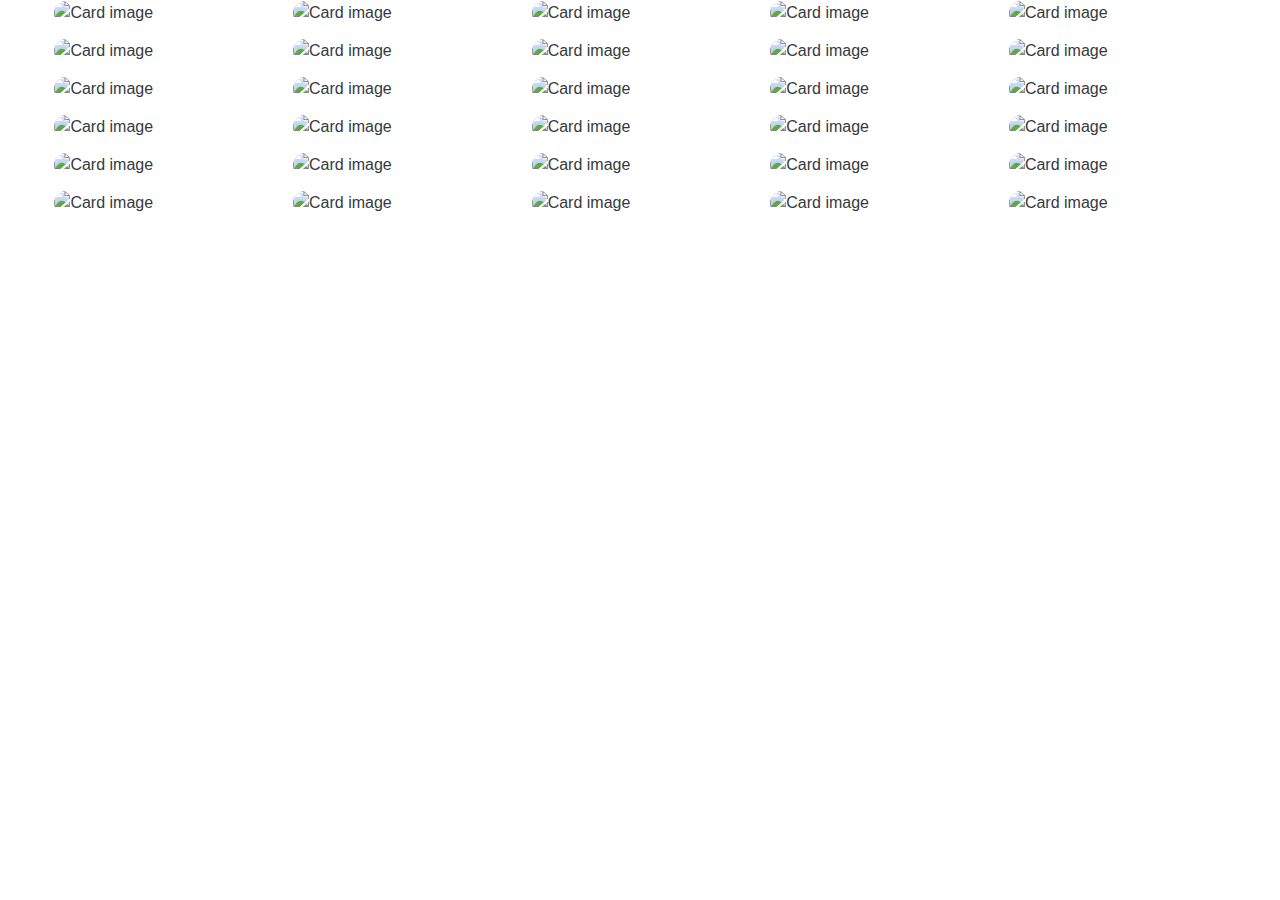
==== commit 8d23c49e: "quite el css" ====
--- a/pinterest.html
+++ b/pinterest.html
@@ -4,9 +4,10 @@
     <!-- Required meta tags -->
     <meta charset="utf-8">
     <meta name="viewport" content="width=device-width, initial-scale=1">
-    <link rel="stylesheet" href="css/style.css">
+    <!-- <link rel="stylesheet" href="css/style.css"> -->
+    <link rel="stylesheet" href="css/new.css">
     <!-- Bootstrap CSS -->
-    <link href="https://cdn.jsdelivr.net/npm/bootstrap@5.1.0/dist/css/bootstrap.min.css" rel="stylesheet" integrity="sha384-KyZXEAg3QhqLMpG8r+8fhAXLRk2vvoC2f3B09zVXn8CA5QIVfZOJ3BCsw2P0p/We" crossorigin="anonymous">
+    <!-- <link href="https://cdn.jsdelivr.net/npm/bootstrap@5.1.0/dist/css/bootstrap.min.css" rel="stylesheet" integrity="sha384-KyZXEAg3QhqLMpG8r+8fhAXLRk2vvoC2f3B09zVXn8CA5QIVfZOJ3BCsw2P0p/We" crossorigin="anonymous"> -->
     <title>Pinterest-México</title>
   </head>
   <body>
--- a/css/new.css
+++ b/css/new.css
@@ -0,0 +1,146 @@
+body {
+    margin: 0;
+    font-family: -apple-system, BlinkMacSystemFont, "Segoe UI", Roboto, "Helvetica Neue", Arial, sans-serif, "Apple Color Emoji", "Segoe UI Emoji", "Segoe UI Symbol";
+    font-size: 1rem;
+    font-weight: 400;
+    line-height: 1.5;
+    color: #343a40;
+    text-align: left;
+    background-color: rgba(255, 255, 255, 0);
+}
+
+.container {
+    width: 100%;
+    margin: 0px auto;
+    max-width: 94%;
+    padding-right: 15px;
+    padding-left: 15px;
+    margin-right: auto;
+    margin-left: auto; 
+}
+
+.row {
+    display: flex;
+    flex-wrap: wrap;
+    margin-right: 15px;
+    margin-left: 15px; 
+}
+
+.card-columns .card {
+    display: inline-block;
+    width: 100%;
+    margin-bottom: 0.75rem; 
+} 
+
+@media (min-width: 600px) {
+
+    .card-columns {
+        column-count: 5;
+        column-gap: 1.25rem;
+        orphans: 1; 
+        widows: 1; 
+    }
+}
+
+
+/* Caracteristicas de las tarjetas */
+.card {
+    position: relative;
+    display: flex;   /* */
+    flex-direction: column;
+    min-width: 0;
+    background-color: #fff;
+    border: 1px solid rgba(0, 0, 0, 0.0);
+    border-radius: 1rem; 
+}
+
+.card-title {
+    color: rgba(0, 0, 0, 0.0) 
+}
+
+
+/* Transparencia negra */
+
+.overlay {
+    position: absolute;
+    top: 0;
+    bottom: 0;
+    left: 0;
+    right: 0;
+    height: 99%;
+    width: 100%;
+    /*opacity: 0;*/
+    transition: .2s ease;
+    background-color: rgba(0, 0, 0, 0.0);
+    border-radius: 30px; 
+}
+
+.more {
+    display: flex;
+    font-size: 14px;
+    position: absolute;
+    bottom: 0;
+    right: 0;
+    transform: translate(-20%, -20%); /**/
+}
+
+.card-pin:hover .overlay {
+    /*opacity: .5;*/
+    transition: ease .2s;
+    background-color: rgba(0, 0, 0, 0.5);
+    cursor: zoom-in; 
+}
+
+.card-pin:hover .card-title {
+    color: rgba(255, 255, 255, 1);
+    width: 0.625em;
+    margin-top: 1em;
+    margin-left: 1em;
+    margin-right: 3em;
+    text-align: left;
+    font-size: 1.2em; 
+}
+
+.card-pin:hover .button-red {
+    font-weight: 600;
+    height: 1.2em;
+    padding: 0.625em 2.5em 1em 2.5em;
+    margin: 1em 1em 0.3em 0em;
+    border-radius: 2em;
+    text-decoration: none;
+    color: rgba(255, 255, 255, 1);
+    background-color: rgba(255, 0, 0, 1);
+    text-align: center;
+    display: inline-block;
+    margin-left: 7em;
+}
+
+.card-pin:hover .button-gray {
+    font-weight: 600;
+    padding: 0.3em 1em;
+    margin-left: 0.8em;
+    border-radius: 2em;
+    color:rgba(0, 0, 0, 1);
+    background-color: rgba(255, 255, 255, 1);
+    text-decoration: none;
+    text-align: center;
+}
+
+/* Imagen */
+.card-img {
+    width: 100%;
+    border-radius: 30px; 
+}
+
+/* Boton */
+.sup {
+    display: flex;
+ 
+}
+.button-red {
+    color: rgba(0, 0, 0, 0);
+}
+
+.button-gray {
+    color: rgba(0, 0, 0, 0)
+}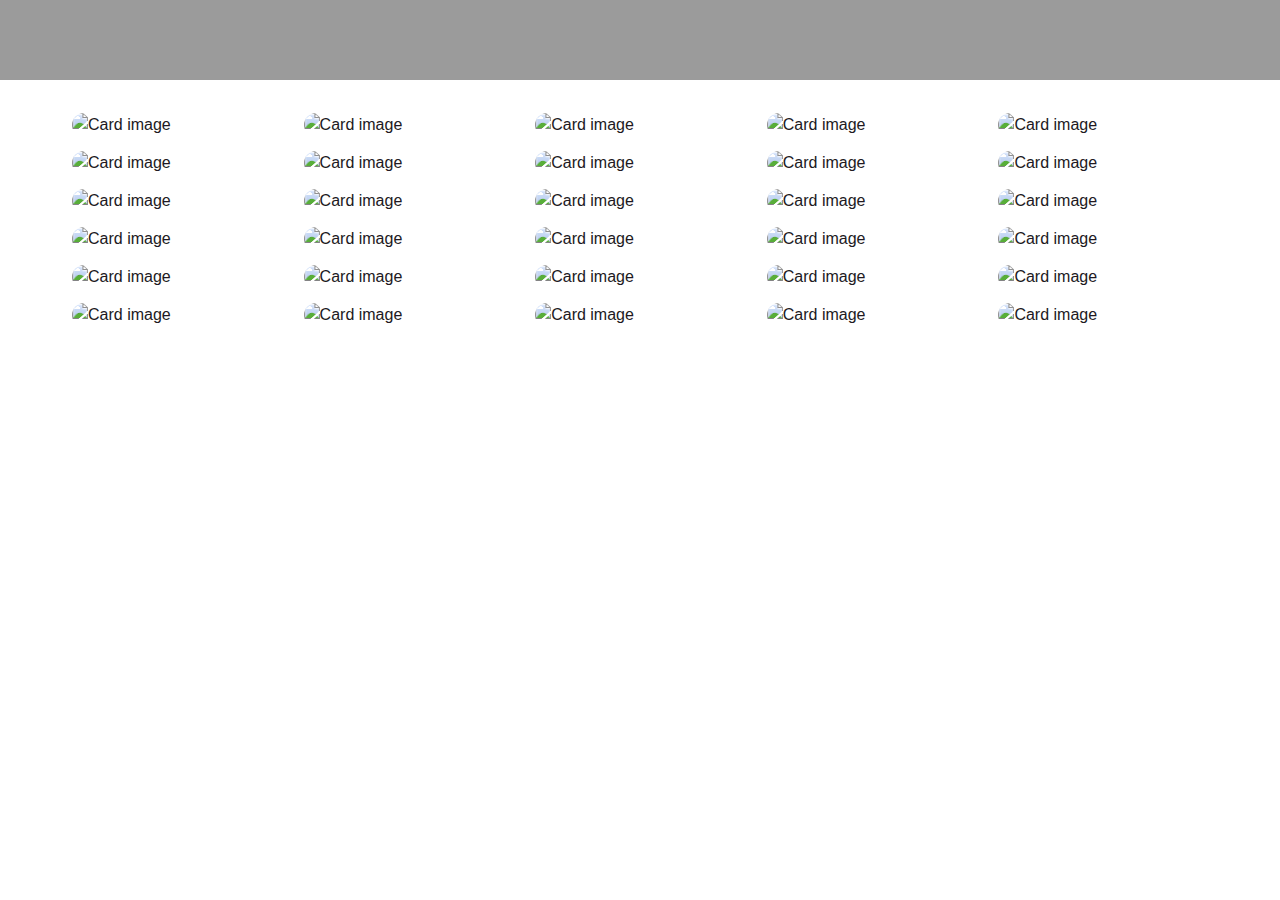
==== commit 969c01c0: "Merge cards" ====
--- a/pinterest.html
+++ b/pinterest.html
@@ -5,80 +5,80 @@
     <meta charset="utf-8">
     <meta name="viewport" content="width=device-width, initial-scale=1">
     <!-- <link rel="stylesheet" href="css/style.css"> -->
-    <link rel="stylesheet" href="css/new.css">
+    <link rel="stylesheet" href="css/style.css">
     <!-- Bootstrap CSS -->
     <!-- <link href="https://cdn.jsdelivr.net/npm/bootstrap@5.1.0/dist/css/bootstrap.min.css" rel="stylesheet" integrity="sha384-KyZXEAg3QhqLMpG8r+8fhAXLRk2vvoC2f3B09zVXn8CA5QIVfZOJ3BCsw2P0p/We" crossorigin="anonymous"> -->
     <title>Pinterest-México</title>
   </head>
   <body>
     <header></header>
-    <main>
+    <main class="main mainPinterest">
             <!-- Alf work (cards)-->
             <div class="container">
               <div class="row">
                   <div class="card-columns">
-      
+
                       <!-- 1 -->
                       <div class="card card-pin">
                           <img class="card-img" src="https://images.unsplash.com/photo-1519259808973-ed606e8c56e7?ixid=MnwxMjA3fDB8MHxzZWFyY2h8MTl8fGR1Y2t8ZW58MHx8MHx8&ixlib=rb-1.2.1&auto=format&fit=crop&w=500&q=60" alt="Card image">
                           <div class="overlay">
                               <div class="sup">
-                                  <h2 class="card-title title">Pato</h2>
-                                  <a href="#" class="button-red">Guardar</a>    
-                              </div>
-                              
-                              <div class="more">
-                                  <a href="https://images.unsplash.com/photo-1519259808973-ed606e8c56e7?ixid=MnwxMjA3fDB8MHxzZWFyY2h8MTl8fGR1Y2t8ZW58MHx8MHx8&ixlib=rb-1.2.1&auto=format&fit=crop&w=500&q=60" 
-                                  class="button-gray"  target="_blank"> https://images.unsplash.</a>
-                                  <a href="#" class="button-gray"> U</a>
-                                  <a href="#" class="button-gray"> ...</a>
-                              </div>
-                          </div>
-                      </div>
-      
+                                  <h2 class="card-title title desaparecer">Pato</h2>
+                                  <a href="#" class="button-red">Guardar</a>
+                              </div>
+
+                              <div class="more">
+                                  <a href="https://images.unsplash.com/photo-1519259808973-ed606e8c56e7?ixid=MnwxMjA3fDB8MHxzZWFyY2h8MTl8fGR1Y2t8ZW58MHx8MHx8&ixlib=rb-1.2.1&auto=format&fit=crop&w=500&q=60"
+                                  class="button-gray desaparecer"  target="_blank"> https://images.unsplash.</a>
+                                  <a href="#" class="button-gray"> U</a>
+                                  <a href="#" class="button-gray"> ...</a>
+                              </div>
+                          </div>
+                      </div>
+
                       <div class="card card-pin">
                           <img class="card-img" src="https://images.unsplash.com/photo-1580812664910-c5ab0152a2d2?ixid=MnwxMjA3fDB8MHxzZWFyY2h8NXx8ZHVja3xlbnwwfHwwfHw%3D&ixlib=rb-1.2.1&auto=format&fit=crop&w=500&q=60" alt="Card image">
                           <div class="overlay">
                               <div class="sup">
-                                  <h2 class="card-title title">Pato café</h2>
-                                  <a href="#" class="button-red">Guardar</a>    
-                              </div>
-                              
+                                  <h2 class="card-title title desaparecer">Pato café</h2>
+                                  <a href="#" class="button-red">Guardar</a>
+                              </div>
+
                               <div class="more">
                                   <a href="https://images.unsplash.com/photo-1580812664910-c5ab0152a2d2?ixid=MnwxMjA3fDB8MHxzZWFyY2h8NXx8ZHVja3xlbnwwfHwwfHw%3D&ixlib=rb-1.2.1&auto=format&fit=crop&w=500&q=60"
-                                  class="button-gray" target="_blank"> https://images.unsplash.</a>
-                                  <a href="#" class="button-gray"> U</a>
-                                  <a href="#" class="button-gray"> ...</a>
-                              </div>
-                          </div>
-                      </div>
-      
+                                  class="button-gray desaparecer" target="_blank"> https://images.unsplash.</a>
+                                  <a href="#" class="button-gray"> U</a>
+                                  <a href="#" class="button-gray"> ...</a>
+                              </div>
+                          </div>
+                      </div>
+
                       <div class="card card-pin">
                           <img class="card-img" src="https://images.unsplash.com/photo-1574229358359-d042e0e5f0e0?ixid=MnwxMjA3fDB8MHxzZWFyY2h8MTB8fGR1Y2t8ZW58MHx8MHx8&ixlib=rb-1.2.1&auto=format&fit=crop&w=500&q=60" alt="Card image">
                           <div class="overlay">
                               <div class="sup">
-                                  <h2 class="card-title title">Patos</h2>
-                                  <a href="#" class="button-red">Guardar</a>    
+                                  <h2 class="card-title title desaparecer">Patos</h2>
+                                  <a href="#" class="button-red">Guardar</a>
                               </div>
                               <div class="more">
                                   <a href="https://images.unsplash.com/photo-1574229358359-d042e0e5f0e0?ixid=MnwxMjA3fDB8MHxzZWFyY2h8MTB8fGR1Y2t8ZW58MHx8MHx8&ixlib=rb-1.2.1&auto=format&fit=crop&w=500&q=60"
-                                  class="button-gray" target="_blank"> https://images.unsplash.</a>
-                                  <a href="#" class="button-gray"> U</a>
-                                  <a href="#" class="button-gray"> ...</a>
-                              </div>
-                          </div>
-                      </div>
-      
+                                  class="button-gray desaparecer" target="_blank"> https://images.unsplash.</a>
+                                  <a href="#" class="button-gray"> U</a>
+                                  <a href="#" class="button-gray"> ...</a>
+                              </div>
+                          </div>
+                      </div>
+
                       <div class="card card-pin">
                           <img class="card-img" src="https://images.unsplash.com/photo-1578956919791-af7615c94b90?ixid=MnwxMjA3fDB8MHxzZWFyY2h8MTJ8fGR1Y2t8ZW58MHx8MHx8&ixlib=rb-1.2.1&auto=format&fit=crop&w=500&q=60" alt="Card image">
                           <div class="overlay">
-                              <div class="sup">
-                                  <h2 class="card-title title">Patito</h2>
-                                  <a href="#" class="button-red">Guardar</a>    
+                              <div class="su p">
+                                  <h2 class="card-title title desaparecer">Patito</h2>
+                                  <a href="#" class="button-red">Guardar</a>
                               </div>
                               <div class="more">
                                   <a href="https://images.unsplash.com/photo-1578956919791-af7615c94b90?ixid=MnwxMjA3fDB8MHxzZWFyY2h8MTJ8fGR1Y2t8ZW58MHx8MHx8&ixlib=rb-1.2.1&auto=format&fit=crop&w=500&q=60"
-                                  class="button-gray" target="_blank"> https://images.unsplash.</a>
+                                  class="button-gray desaparecerr" target="_blank"> https://images.unsplash.</a>
                                   <a href="#" class="button-gray"> U</a>
                                   <a href="#" class="button-gray"> ...</a>
                               </div>
@@ -89,80 +89,80 @@
                           <img class="card-img" src="https://images.unsplash.com/photo-1553527747-b53e3333d441?ixid=MnwxMjA3fDB8MHxzZWFyY2h8MjZ8fGR1Y2t8ZW58MHx8MHx8&ixlib=rb-1.2.1&auto=format&fit=crop&w=500&q=60" alt="Card image">
                           <div class="overlay">
                               <div class="sup">
-                                  <h2 class="card-title title">Ondas</h2>
-                                  <a href="#" class="button-red">Guardar</a>    
-                              </div>
-                              
-                              <div class="more">
-                                  <a href="https://images.unsplash.com/photo-1553527747-b53e3333d441?ixid=MnwxMjA3fDB8MHxzZWFyY2h8MjZ8fGR1Y2t8ZW58MHx8MHx8&ixlib=rb-1.2.1&auto=format&fit=crop&w=500&q=60" 
-                                  class="button-gray"  target="_blank"> https://images.unsplash.</a>
-                                  <a href="#" class="button-gray"> U</a>
-                                  <a href="#" class="button-gray"> ...</a>
-                              </div>
-                          </div>
-                      </div>
-      
+                                  <h2 class="card-title title desaparecer">Ondas</h2>
+                                  <a href="#" class="button-red">Guardar</a>
+                              </div>
+
+                              <div class="more">
+                                  <a href="https://images.unsplash.com/photo-1553527747-b53e3333d441?ixid=MnwxMjA3fDB8MHxzZWFyY2h8MjZ8fGR1Y2t8ZW58MHx8MHx8&ixlib=rb-1.2.1&auto=format&fit=crop&w=500&q=60"
+                                  class="button-gray desaparecer"  target="_blank"> https://images.unsplash.</a>
+                                  <a href="#" class="button-gray"> U</a>
+                                  <a href="#" class="button-gray"> ...</a>
+                              </div>
+                          </div>
+                      </div>
+
                       <div class="card card-pin">
                           <img class="card-img" src="https://images.unsplash.com/photo-1573718297915-8186f53cb8bb?ixid=MnwxMjA3fDB8MHxzZWFyY2h8MTZ8fGR1Y2t8ZW58MHx8MHx8&ixlib=rb-1.2.1&auto=format&fit=crop&w=500&q=60" alt="Card image">
                           <div class="overlay">
-                              <div class="sup">
-                                  <h2 class="card-title title">Lago</h2>
-                                  <a href="#" class="button-red">Guardar</a>    
+                              <div class="su p">
+                                  <h2 class="card-title title"desaparecer>Lago</h2>
+                                  <a href="#" class="button-red">Guardar</a>
                               </div>
                               <div class="more">
                                   <a href="https://images.unsplash.com/photo-1573718297915-8186f53cb8bb?ixid=MnwxMjA3fDB8MHxzZWFyY2h8MTZ8fGR1Y2t8ZW58MHx8MHx8&ixlib=rb-1.2.1&auto=format&fit=crop&w=500&q=60"
-                                  class="button-gray" target="_blank"> https://images.unsplash.</a>
-                                  <a href="#" class="button-gray"> U</a>
-                                  <a href="#" class="button-gray"> ...</a>
-                              </div>
-                          </div>
-                      </div>
-      
+                                  class="button-gray desaparecer" target="_blank"> https://images.unsplash.</a>
+                                  <a href="#" class="button-gray"> U</a>
+                                  <a href="#" class="button-gray"> ...</a>
+                              </div>
+                          </div>
+                      </div>
+
                       <div class="card card-pin">
                           <img class="card-img" src="https://images.unsplash.com/photo-1501813531019-338a4182efb0?ixlib=rb-0.3.5&ixid=eyJhcHBfaWQiOjEyMDd9&s=ad934c7483b928cae6b0b9cde5ae3445&auto=format&fit=crop&w=500&q=60" alt="Card image">
                           <div class="overlay">
                               <div class="sup">
-                                  <h2 class="card-title title">Vista</h2>
-                                  <a href="#" class="button-red">Guardar</a>    
-                              </div>
-                              
-                              <div class="more">
-                                  <a href="https://images.unsplash.com/photo-1501813531019-338a4182efb0?ixlib=rb-0.3.5&ixid=eyJhcHBfaWQiOjEyMDd9&s=ad934c7483b928cae6b0b9cde5ae3445&auto=format&fit=crop&w=500&q=60" 
-                                  class="button-gray"  target="_blank"> https://images.unsplash.</a>
-                                  <a href="#" class="button-gray"> U</a>
-                                  <a href="#" class="button-gray"> ...</a>
-                              </div>
-                          </div>
-                      </div>
-      
+                                  <h2 class="card-title title desaparecer">Vista</h2>
+                                  <a href="#" class="button-red">Guardar</a>
+                              </div>
+
+                              <div class="more">
+                                  <a href="https://images.unsplash.com/photo-1501813531019-338a4182efb0?ixlib=rb-0.3.5&ixid=eyJhcHBfaWQiOjEyMDd9&s=ad934c7483b928cae6b0b9cde5ae3445&auto=format&fit=crop&w=500&q=60"
+                                  class="button-gray desaparecer"  target="_blank"> https://images.unsplash.</a>
+                                  <a href="#" class="button-gray"> U</a>
+                                  <a href="#" class="button-gray"> ...</a>
+                              </div>
+                          </div>
+                      </div>
+
                       <div class="card card-pin">
                           <img class="card-img" src="https://images.unsplash.com/photo-1518542331925-4e91e9aa0074?ixlib=rb-0.3.5&s=6958cfb3469de1e681bf17587bed53be&auto=format&fit=crop&w=500&q=60" alt="Card image">
                           <div class="overlay">
                               <div class="sup">
-                                  <h2 class="card-title title">Jardín</h2>
-                                  <a href="#" class="button-red">Guardar</a>    
-                              </div>
-                              
-                              <div class="more">
-                                  <a href="https://images.unsplash.com/photo-1518542331925-4e91e9aa0074?ixlib=rb-0.3.5&s=6958cfb3469de1e681bf17587bed53be&auto=format&fit=crop&w=500&q=60" 
-                                  class="button-gray"  target="_blank"> https://images.unsplash.</a>
-                                  <a href="#" class="button-gray"> U</a>
-                                  <a href="#" class="button-gray"> ...</a>
-                              </div>
-                          </div>
-                      </div>
-      
+                                  <h2 class="card-title title desaparecer">Jardín</h2>
+                                  <a href="#" class="button-red">Guardar</a>
+                              </div>
+
+                              <div class="more">
+                                  <a href="https://images.unsplash.com/photo-1518542331925-4e91e9aa0074?ixlib=rb-0.3.5&s=6958cfb3469de1e681bf17587bed53be&auto=format&fit=crop&w=500&q=60"
+                                  class="button-gray desaparecer"  target="_blank"> https://images.unsplash.</a>
+                                  <a href="#" class="button-gray"> U</a>
+                                  <a href="#" class="button-gray"> ...</a>
+                              </div>
+                          </div>
+                      </div>
+
                       <div class="card card-pin">
                           <img class="card-img" src="https://images.unsplash.com/photo-1513028179155-324cfec2566c?ixlib=rb-0.3.5&ixid=eyJhcHBfaWQiOjEyMDd9&s=32ce1df4016dadc177d6fce1b2df2429&auto=format&fit=crop&w=350&q=80" alt="Card image">
                           <div class="overlay">
                               <div class="sup">
-                                  <h2 class="card-title title">Patio</h2>
-                                  <a href="#" class="button-red">Guardar</a>    
-                              </div>
-                              
-                              <div class="more">
-                                  <a href="https://images.unsplash.com/photo-1513028179155-324cfec2566c?ixlib=rb-0.3.5&ixid=eyJhcHBfaWQiOjEyMDd9&s=32ce1df4016dadc177d6fce1b2df2429&auto=format&fit=crop&w=350&q=80" 
-                                  class="button-gray"  target="_blank"> https://images.unsplash.</a>
+                                  <h2 class="card-title title desaparecer">Patio</h2>
+                                  <a href="#" class="button-red">Guardar</a>
+                              </div>
+
+                              <div class="more">
+                                  <a href="https://images.unsplash.com/photo-1513028179155-324cfec2566c?ixlib=rb-0.3.5&ixid=eyJhcHBfaWQiOjEyMDd9&s=32ce1df4016dadc177d6fce1b2df2429&auto=format&fit=crop&w=350&q=80"
+                                  class="button-gray desaparecer"  target="_blank"> https://images.unsplash.</a>
                                   <a href="#" class="button-gray"> U</a>
                                   <a href="#" class="button-gray"> ...</a>
                               </div>
@@ -173,81 +173,81 @@
                           <img class="card-img" src="https://images.unsplash.com/photo-1516601255109-506725109807?ixlib=rb-0.3.5&ixid=eyJhcHBfaWQiOjEyMDd9&s=ce4f3db9818f60686e8e9b62d4920ce5&auto=format&fit=crop&w=500&q=60" alt="Card image">
                           <div class="overlay">
                               <div class="sup">
-                                  <h2 class="card-title title">Fuck rules</h2>
-                                  <a href="#" class="button-red">Guardar</a>    
-                              </div>
-                              
-                              <div class="more">
-                                  <a href="https://images.unsplash.com/photo-1516601255109-506725109807?ixlib=rb-0.3.5&ixid=eyJhcHBfaWQiOjEyMDd9&s=ce4f3db9818f60686e8e9b62d4920ce5&auto=format&fit=crop&w=500&q=60" 
-                                  class="button-gray"  target="_blank"> https://images.unsplash.</a>
-                                  <a href="#" class="button-gray"> U</a>
-                                  <a href="#" class="button-gray"> ...</a>
-                              </div>
-                          </div>
-                      </div>
-      
+                                  <h2 class="card-title title desaparecer">Fuck rules</h2>
+                                  <a href="#" class="button-red">Guardar</a>
+                              </div>
+
+                              <div class="more">
+                                  <a href="https://images.unsplash.com/photo-1516601255109-506725109807?ixlib=rb-0.3.5&ixid=eyJhcHBfaWQiOjEyMDd9&s=ce4f3db9818f60686e8e9b62d4920ce5&auto=format&fit=crop&w=500&q=60"
+                                  class="button-gray desaparecer"  target="_blank"> https://images.unsplash.</a>
+                                  <a href="#" class="button-gray"> U</a>
+                                  <a href="#" class="button-gray"> ...</a>
+                              </div>
+                          </div>
+                      </div>
+
                       <div class="card card-pin">
                           <img class="card-img" src="https://images.unsplash.com/photo-1509233631037-deb7efd36207?ixlib=rb-0.3.5&ixid=eyJhcHBfaWQiOjEyMDd9&s=75a5d784cdfc8f5ced8a6fe26c6d921e&auto=format&fit=crop&w=500&q=60" alt="Card image">
                           <div class="overlay">
                               <div class="sup">
-                                  <h2 class="card-title title">Campanilla</h2>
-                                  <a href="#" class="button-red">Guardar</a>    
-                              </div>
-                              
+                                  <h2 class="card-title title desaparecer">Campanilla</h2>
+                                  <a href="#" class="button-red">Guardar</a>
+                              </div>
+
                               <div class="more">
                                   <a href="https://images.unsplash.com/photo-1509233631037-deb7efd36207?ixlib=rb-0.3.5&ixid=eyJhcHBfaWQiOjEyMDd9&s=75a5d784cdfc8f5ced8a6fe26c6d921e&auto=format&fit=crop&w=500&q=60"
-                                  class="button-gray"  target="_blank"> https://images.unsplash.</a>
-                                  <a href="#" class="button-gray"> U</a>
-                                  <a href="#" class="button-gray"> ...</a>
-                              </div>
-                          </div>
-                      </div>
-      
+                                  class="button-gray desaparecer"  target="_blank"> https://images.unsplash.</a>
+                                  <a href="#" class="button-gray"> U</a>
+                                  <a href="#" class="button-gray"> ...</a>
+                              </div>
+                          </div>
+                      </div>
+
                       <div class="card card-pin">
                           <img class="card-img" src="https://images.unsplash.com/photo-1611861753869-704c59b93e5c?ixid=MnwxMjA3fDB8MHxzZWFyY2h8MzN8fGR1Y2t8ZW58MHx8MHx8&ixlib=rb-1.2.1&auto=format&fit=crop&w=500&q=60" alt="Card image">
                           <div class="overlay">
                               <div class="sup">
-                                  <h2 class="card-title title">Amigos</h2>
-                                  <a href="#" class="button-red">Guardar</a>    
-                              </div>
-                              
-                              <div class="more">
-                                  <a href="https://images.unsplash.com/photo-1611861753869-704c59b93e5c?ixid=MnwxMjA3fDB8MHxzZWFyY2h8MzN8fGR1Y2t8ZW58MHx8MHx8&ixlib=rb-1.2.1&auto=format&fit=crop&w=500&q=60" 
-                                  class="button-gray"  target="_blank"> https://images.unsplash.</a>
-                                  <a href="#" class="button-gray"> U</a>
-                                  <a href="#" class="button-gray"> ...</a>
-                              </div>
-                          </div>
-                      </div>
-      
+                                  <h2 class="card-title title desaparecer">Amigos</h2>
+                                  <a href="#" class="button-red">Guardar</a>
+                              </div>
+
+                              <div class="more">
+                                  <a href="https://images.unsplash.com/photo-1611861753869-704c59b93e5c?ixid=MnwxMjA3fDB8MHxzZWFyY2h8MzN8fGR1Y2t8ZW58MHx8MHx8&ixlib=rb-1.2.1&auto=format&fit=crop&w=500&q=60"
+                                  class="button-gray desaparecer"  target="_blank"> https://images.unsplash.</a>
+                                  <a href="#" class="button-gray"> U</a>
+                                  <a href="#" class="button-gray"> ...</a>
+                              </div>
+                          </div>
+                      </div>
+
                       <div class="card card-pin">
                           <img class="card-img" src="https://images.unsplash.com/photo-1485627658391-1365e4e0dbfe?ixlib=rb-0.3.5&ixid=eyJhcHBfaWQiOjEyMDd9&s=976b0db5c3c2b9932bb20e72f98f9b61&auto=format&fit=crop&w=500&q=60" alt="Card image">
                           <div class="overlay">
                               <div class="sup">
-                                  <h2 class="card-title title">Sed</h2>
-                                  <a href="#" class="button-red">Guardar</a>    
-                              </div>
-                              
-                              <div class="more">
-                                  <a href="https://images.unsplash.com/photo-1485627658391-1365e4e0dbfe?ixlib=rb-0.3.5&ixid=eyJhcHBfaWQiOjEyMDd9&s=976b0db5c3c2b9932bb20e72f98f9b61&auto=format&fit=crop&w=500&q=60" 
-                                  class="button-gray"  target="_blank"> https://images.unsplash.</a>
-                                  <a href="#" class="button-gray"> U</a>
-                                  <a href="#" class="button-gray"> ...</a>
-                              </div>
-                          </div>
-                      </div>
-      
+                                  <h2 class="card-title title desaparecer">Sed</h2>
+                                  <a href="#" class="button-red">Guardar</a>
+                              </div>
+
+                              <div class="more">
+                                  <a href="https://images.unsplash.com/photo-1485627658391-1365e4e0dbfe?ixlib=rb-0.3.5&ixid=eyJhcHBfaWQiOjEyMDd9&s=976b0db5c3c2b9932bb20e72f98f9b61&auto=format&fit=crop&w=500&q=60"
+                                  class="button-gray desaparecer"  target="_blank"> https://images.unsplash.</a>
+                                  <a href="#" class="button-gray"> U</a>
+                                  <a href="#" class="button-gray"> ...</a>
+                              </div>
+                          </div>
+                      </div>
+
                       <div class="card card-pin">
                           <img class="card-img" src="https://images.unsplash.com/photo-1611351669792-85f72a56d4e2?ixid=MnwxMjA3fDB8MHxzZWFyY2h8NzB8fGR1Y2t8ZW58MHx8MHx8&ixlib=rb-1.2.1&auto=format&fit=crop&w=500&q=60" alt="Card image">
                           <div class="overlay">
                               <div class="sup">
-                                  <h2 class="card-title title">BFF</h2>
-                                  <a href="#" class="button-red">Guardar</a>    
-                              </div>
-                              
-                              <div class="more">
-                                  <a href="https://images.unsplash.com/photo-1611351669792-85f72a56d4e2?ixid=MnwxMjA3fDB8MHxzZWFyY2h8NzB8fGR1Y2t8ZW58MHx8MHx8&ixlib=rb-1.2.1&auto=format&fit=crop&w=500&q=60" 
-                                  class="button-gray"  target="_blank"> https://images.unsplash.</a>
+                                  <h2 class="card-title title desaparecer">BFF</h2>
+                                  <a href="#" class="button-red">Guardar</a>
+                              </div>
+
+                              <div class="more">
+                                  <a href="https://images.unsplash.com/photo-1611351669792-85f72a56d4e2?ixid=MnwxMjA3fDB8MHxzZWFyY2h8NzB8fGR1Y2t8ZW58MHx8MHx8&ixlib=rb-1.2.1&auto=format&fit=crop&w=500&q=60"
+                                  class="button-gray desaparecer"  target="_blank"> https://images.unsplash.</a>
                                   <a href="#" class="button-gray"> U</a>
                                   <a href="#" class="button-gray"> ...</a>
                               </div>
@@ -258,81 +258,81 @@
                           <img class="card-img" src="https://images.unsplash.com/photo-1466692476868-aef1dfb1e735?ixlib=rb-0.3.5&ixid=eyJhcHBfaWQiOjEyMDd9&s=9e3cd6ce6496c9c05cbf1b6cda8be0f9&auto=format&fit=crop&w=500&q=60" alt="Card image">
                           <div class="overlay">
                               <div class="sup">
-                                  <h2 class="card-title title">Brotes</h2>
-                                  <a href="#" class="button-red">Guardar</a>    
-                              </div>
-                              
-                              <div class="more">
-                                  <a href="https://images.unsplash.com/photo-1466692476868-aef1dfb1e735?ixlib=rb-0.3.5&ixid=eyJhcHBfaWQiOjEyMDd9&s=9e3cd6ce6496c9c05cbf1b6cda8be0f9&auto=format&fit=crop&w=500&q=60" 
-                                  class="button-gray"  target="_blank"> https://images.unsplash.</a>
-                                  <a href="#" class="button-gray"> U</a>
-                                  <a href="#" class="button-gray"> ...</a>
-                              </div>
-                          </div>
-                      </div>
-      
+                                  <h2 class="card-title title desaparecer">Brotes</h2>
+                                  <a href="#" class="button-red">Guardar</a>
+                              </div>
+
+                              <div class="more">
+                                  <a href="https://images.unsplash.com/photo-1466692476868-aef1dfb1e735?ixlib=rb-0.3.5&ixid=eyJhcHBfaWQiOjEyMDd9&s=9e3cd6ce6496c9c05cbf1b6cda8be0f9&auto=format&fit=crop&w=500&q=60"
+                                  class="button-gray desaparecer"  target="_blank"> https://images.unsplash.</a>
+                                  <a href="#" class="button-gray"> U</a>
+                                  <a href="#" class="button-gray"> ...</a>
+                              </div>
+                          </div>
+                      </div>
+
                       <div class="card card-pin">
                           <img class="card-img" src="https://images.unsplash.com/photo-1509885903707-b68568db61ed?ixlib=rb-0.3.5&ixid=eyJhcHBfaWQiOjEyMDd9&s=5f11503655b51165836c2dcefa51a040&auto=format&fit=crop&w=500&q=60" alt="Card image">
                           <div class="overlay">
                               <div class="sup">
-                                  <h2 class="card-title title">Peace & Love</h2>
-                                  <a href="#" class="button-red">Guardar</a>    
-                              </div>
-                              
-                              <div class="more">
-                                  <a href="https://images.unsplash.com/photo-1509885903707-b68568db61ed?ixlib=rb-0.3.5&ixid=eyJhcHBfaWQiOjEyMDd9&s=5f11503655b51165836c2dcefa51a040&auto=format&fit=crop&w=500&q=60" 
-                                  class="button-gray"  target="_blank"> https://images.unsplash.</a>
-                                  <a href="#" class="button-gray"> U</a>
-                                  <a href="#" class="button-gray"> ...</a>
-                              </div>
-                          </div>
-                      </div>
-      
+                                  <h2 class="card-title title desaparecer">Peace & Love</h2>
+                                  <a href="#" class="button-red">Guardar</a>
+                              </div>
+
+                              <div class="more">
+                                  <a href="https://images.unsplash.com/photo-1509885903707-b68568db61ed?ixlib=rb-0.3.5&ixid=eyJhcHBfaWQiOjEyMDd9&s=5f11503655b51165836c2dcefa51a040&auto=format&fit=crop&w=500&q=60"
+                                  class="button-gray desaparecer"  target="_blank"> https://images.unsplash.</a>
+                                  <a href="#" class="button-gray"> U</a>
+                                  <a href="#" class="button-gray"> ...</a>
+                              </div>
+                          </div>
+                      </div>
+
                       <div class="card card-pin">
                           <img class="card-img" src="https://images.unsplash.com/photo-1518707399486-6d702a84ff00?ixlib=rb-0.3.5&ixid=eyJhcHBfaWQiOjEyMDd9&s=b5bb16fa7eaed1a1ed47614488f7588d&auto=format&fit=crop&w=500&q=60" alt="Card image">
                           <div class="overlay">
                               <div class="sup">
-                                  <h2 class="card-title title">Comprando mascotas</h2>
-                                  <a href="#" class="button-red">Guardar</a>    
-                              </div>
-                              
-                              <div class="more">
-                                  <a href="https://images.unsplash.com/photo-1518707399486-6d702a84ff00?ixlib=rb-0.3.5&ixid=eyJhcHBfaWQiOjEyMDd9&s=b5bb16fa7eaed1a1ed47614488f7588d&auto=format&fit=crop&w=500&q=60" 
-                                  class="button-gray"  target="_blank"> https://images.unsplash.</a>
-                                  <a href="#" class="button-gray"> U</a>
-                                  <a href="#" class="button-gray"> ...</a>
-                              </div>
-                          </div>
-                      </div>
-      
+                                  <h2 class="card-title title desaparecer">Comprando mascotas</h2>
+                                  <a href="#" class="button-red">Guardar</a>
+                              </div>
+
+                              <div class="more">
+                                  <a href="https://images.unsplash.com/photo-1518707399486-6d702a84ff00?ixlib=rb-0.3.5&ixid=eyJhcHBfaWQiOjEyMDd9&s=b5bb16fa7eaed1a1ed47614488f7588d&auto=format&fit=crop&w=500&q=60"
+                                  class="button-gray desaparecer"  target="_blank"> https://images.unsplash.</a>
+                                  <a href="#" class="button-gray"> U</a>
+                                  <a href="#" class="button-gray"> ...</a>
+                              </div>
+                          </div>
+                      </div>
+
                       <div class="card card-pin">
                           <img class="card-img" src="https://images.unsplash.com/photo-1519408299519-b7a0274f7d67?ixlib=rb-0.3.5&ixid=eyJhcHBfaWQiOjEyMDd9&s=d4891b98f4554cc55eab1e4a923cbdb1&auto=format&fit=crop&w=500&q=60" alt="Card image">
                           <div class="overlay">
                               <div class="sup">
-                                  <h2 class="card-title title">Vereda</h2>
-                                  <a href="#" class="button-red">Guardar</a>    
-                              </div>
-                              
-                              <div class="more">
-                                  <a href="https://images.unsplash.com/photo-1519408299519-b7a0274f7d67?ixlib=rb-0.3.5&ixid=eyJhcHBfaWQiOjEyMDd9&s=d4891b98f4554cc55eab1e4a923cbdb1&auto=format&fit=crop&w=500&q=60" 
-                                  class="button-gray"  target="_blank"> https://images.unsplash.</a>
-                                  <a href="#" class="button-gray"> U</a>
-                                  <a href="#" class="button-gray"> ...</a>
-                              </div>
-                          </div>
-                      </div>
-                      
+                                  <h2 class="card-title title desaparecer">Vereda</h2>
+                                  <a href="#" class="button-red">Guardar</a>
+                              </div>
+
+                              <div class="more">
+                                  <a href="https://images.unsplash.com/photo-1519408299519-b7a0274f7d67?ixlib=rb-0.3.5&ixid=eyJhcHBfaWQiOjEyMDd9&s=d4891b98f4554cc55eab1e4a923cbdb1&auto=format&fit=crop&w=500&q=60"
+                                  class="button-gray desaparecer"  target="_blank"> https://images.unsplash.</a>
+                                  <a href="#" class="button-gray"> U</a>
+                                  <a href="#" class="button-gray"> ...</a>
+                              </div>
+                          </div>
+                      </div>
+
                       <div class="card card-pin">
                           <img class="card-img" src="https://images.unsplash.com/photo-1506706435692-290e0c5b4505?ixlib=rb-0.3.5&ixid=eyJhcHBfaWQiOjEyMDd9&s=0bb464bb1ceea5155bc079c4f50bc36a&auto=format&fit=crop&w=500&q=60" alt="Card image">
                           <div class="overlay">
                               <div class="sup">
-                                  <h2 class="card-title title">Colima</h2>
-                                  <a href="#" class="button-red">Guardar</a>    
-                              </div>
-                              
-                              <div class="more">
-                                  <a href="https://images.unsplash.com/photo-1506706435692-290e0c5b4505?ixlib=rb-0.3.5&ixid=eyJhcHBfaWQiOjEyMDd9&s=0bb464bb1ceea5155bc079c4f50bc36a&auto=format&fit=crop&w=500&q=60" 
-                                  class="button-gray"  target="_blank"> https://images.unsplash.</a>
+                                  <h2 class="card-title title desaparecer">Colima</h2>
+                                  <a href="#" class="button-red">Guardar</a>
+                              </div>
+
+                              <div class="more">
+                                  <a href="https://images.unsplash.com/photo-1506706435692-290e0c5b4505?ixlib=rb-0.3.5&ixid=eyJhcHBfaWQiOjEyMDd9&s=0bb464bb1ceea5155bc079c4f50bc36a&auto=format&fit=crop&w=500&q=60"
+                                  class="button-gray desaparecer"  target="_blank"> https://images.unsplash.</a>
                                   <a href="#" class="button-gray"> U</a>
                                   <a href="#" class="button-gray"> ...</a>
                               </div>
@@ -343,81 +343,81 @@
                           <img class="card-img" src="https://images.unsplash.com/photo-1549276755-1bbd36282c6f?ixid=MnwxMjA3fDB8MHxzZWFyY2h8OHx8Z2FyZGVufGVufDB8fDB8fA%3D%3D&ixlib=rb-1.2.1&auto=format&fit=crop&w=500&q=60" alt="Card image">
                           <div class="overlay">
                               <div class="sup">
-                                  <h2 class="card-title title">Buganvila</h2>
-                                  <a href="#" class="button-red">Guardar</a>    
-                              </div>
-                              
-                              <div class="more">
-                                  <a href="https://images.unsplash.com/photo-1465153690352-10c1b29577f8?ixid=MnwxMjA3fDB8MHxzZWFyY2h8MXx8ZHVja3xlbnwwfHwwfHw%3D&ixlib=rb-1.2.1&auto=format&fit=crop&w=500&q=60" 
-                                  class="button-gray"  target="_blank"> https://images.unsplash.</a>
-                                  <a href="#" class="button-gray"> U</a>
-                                  <a href="#" class="button-gray"> ...</a>
-                              </div>
-                          </div>
-                      </div>
-      
+                                  <h2 class="card-title title desaparecer">Buganvila</h2>
+                                  <a href="#" class="button-red">Guardar</a>
+                              </div>
+
+                              <div class="more">
+                                  <a href="https://images.unsplash.com/photo-1465153690352-10c1b29577f8?ixid=MnwxMjA3fDB8MHxzZWFyY2h8MXx8ZHVja3xlbnwwfHwwfHw%3D&ixlib=rb-1.2.1&auto=format&fit=crop&w=500&q=60"
+                                  class="button-gray desaparecer"  target="_blank"> https://images.unsplash.</a>
+                                  <a href="#" class="button-gray"> U</a>
+                                  <a href="#" class="button-gray"> ...</a>
+                              </div>
+                          </div>
+                      </div>
+
                       <div class="card card-pin">
                           <img class="card-img" src="https://images.unsplash.com/photo-1599825919241-ace91951e68c?ixid=MnwxMjA3fDB8MHxzZWFyY2h8NHx8Y2hpbGxpbmd8ZW58MHx8MHx8&ixlib=rb-1.2.1&auto=format&fit=crop&w=500&q=60" alt="Card image">
                           <div class="overlay">
                               <div class="sup">
-                                  <h2 class="card-title title">Relax</h2>
-                                  <a href="#" class="button-red">Guardar</a>    
-                              </div>
-                              
-                              <div class="more">
-                                  <a href="https://images.unsplash.com/photo-1599825919241-ace91951e68c?ixid=MnwxMjA3fDB8MHxzZWFyY2h8NHx8Y2hpbGxpbmd8ZW58MHx8MHx8&ixlib=rb-1.2.1&auto=format&fit=crop&w=500&q=60" 
-                                  class="button-gray"  target="_blank"> https://images.unsplash.</a>
-                                  <a href="#" class="button-gray"> U</a>
-                                  <a href="#" class="button-gray"> ...</a>
-                              </div>
-                          </div>
-                      </div>
-      
+                                  <h2 class="card-title title desaparecer">Relax</h2>
+                                  <a href="#" class="button-red">Guardar</a>
+                              </div>
+
+                              <div class="more">
+                                  <a href="https://images.unsplash.com/photo-1599825919241-ace91951e68c?ixid=MnwxMjA3fDB8MHxzZWFyY2h8NHx8Y2hpbGxpbmd8ZW58MHx8MHx8&ixlib=rb-1.2.1&auto=format&fit=crop&w=500&q=60"
+                                  class="button-gray desaparecer"  target="_blank"> https://images.unsplash.</a>
+                                  <a href="#" class="button-gray"> U</a>
+                                  <a href="#" class="button-gray"> ...</a>
+                              </div>
+                          </div>
+                      </div>
+
                       <div class="card card-pin">
                           <img class="card-img" src="https://images.unsplash.com/photo-1600364141605-9a4fca7a516a?ixid=MnwxMjA3fDB8MHxzZWFyY2h8MTV8fGNpdHklMjBnYXJkZW58ZW58MHx8MHx8&ixlib=rb-1.2.1&auto=format&fit=crop&w=500&q=60" alt="Card image">
                           <div class="overlay">
                               <div class="sup">
-                                  <h2 class="card-title title">Flor</h2>
-                                  <a href="#" class="button-red">Guardar</a>    
-                              </div>
-                              
-                              <div class="more">
-                                  <a href="https://images.unsplash.com/photo-1600364141605-9a4fca7a516a?ixid=MnwxMjA3fDB8MHxzZWFyY2h8MTV8fGNpdHklMjBnYXJkZW58ZW58MHx8MHx8&ixlib=rb-1.2.1&auto=format&fit=crop&w=500&q=60" 
-                                  class="button-gray"  target="_blank"> https://images.unsplash.</a>
-                                  <a href="#" class="button-gray"> U</a>
-                                  <a href="#" class="button-gray"> ...</a>
-                              </div>
-                          </div>
-                      </div>
-      
+                                  <h2 class="card-title title desaparecer">Flor</h2>
+                                  <a href="#" class="button-red">Guardar</a>
+                              </div>
+
+                              <div class="more">
+                                  <a href="https://images.unsplash.com/photo-1600364141605-9a4fca7a516a?ixid=MnwxMjA3fDB8MHxzZWFyY2h8MTV8fGNpdHklMjBnYXJkZW58ZW58MHx8MHx8&ixlib=rb-1.2.1&auto=format&fit=crop&w=500&q=60"
+                                  class="button-gray desaparecer"  target="_blank"> https://images.unsplash.</a>
+                                  <a href="#" class="button-gray"> U</a>
+                                  <a href="#" class="button-gray"> ...</a>
+                              </div>
+                          </div>
+                      </div>
+
                       <div class="card card-pin">
                           <img class="card-img" src="https://images.unsplash.com/photo-1529059867660-302e870b0438?ixid=MnwxMjA3fDB8MHxzZWFyY2h8MTJ8fGNpdHklMjBnYXJkZW58ZW58MHx8MHx8&ixlib=rb-1.2.1&auto=format&fit=crop&w=500&q=60" alt="Card image">
                           <div class="overlay">
                               <div class="sup">
-                                  <h2 class="card-title title">Mesa</h2>
-                                  <a href="#" class="button-red">Guardar</a>    
-                              </div>
-                              
-                              <div class="more">
-                                  <a href="https://images.unsplash.com/photo-1529059867660-302e870b0438?ixid=MnwxMjA3fDB8MHxzZWFyY2h8MTJ8fGNpdHklMjBnYXJkZW58ZW58MHx8MHx8&ixlib=rb-1.2.1&auto=format&fit=crop&w=500&q=60" 
-                                  class="button-gray"  target="_blank"> https://images.unsplash.</a>
-                                  <a href="#" class="button-gray"> U</a>
-                                  <a href="#" class="button-gray"> ...</a>
-                              </div>
-                          </div>
-                      </div>
-      
+                                  <h2 class="card-title title desaparecer">Mesa</h2>
+                                  <a href="#" class="button-red">Guardar</a>
+                              </div>
+
+                              <div class="more">
+                                  <a href="https://images.unsplash.com/photo-1529059867660-302e870b0438?ixid=MnwxMjA3fDB8MHxzZWFyY2h8MTJ8fGNpdHklMjBnYXJkZW58ZW58MHx8MHx8&ixlib=rb-1.2.1&auto=format&fit=crop&w=500&q=60"
+                                  class="button-gray desaparecer"  target="_blank"> https://images.unsplash.</a>
+                                  <a href="#" class="button-gray"> U</a>
+                                  <a href="#" class="button-gray"> ...</a>
+                              </div>
+                          </div>
+                      </div>
+
                       <div class="card card-pin">
                           <img class="card-img" src="https://images.unsplash.com/photo-1534769538058-42f74c472958?ixid=MnwxMjA3fDB8MHxzZWFyY2h8MTF8fGZsb3dlciUyMHBvdCUyMGdhcmRlbnxlbnwwfHwwfHw%3D&ixlib=rb-1.2.1&auto=format&fit=crop&w=500&q=60" alt="Card image">
                           <div class="overlay">
                               <div class="sup">
-                                  <h2 class="card-title title">Crecimiento</h2>
-                                  <a href="#" class="button-red">Guardar</a>    
-                              </div>
-                              
-                              <div class="more">
-                                  <a href="https://images.unsplash.com/photo-1534769538058-42f74c472958?ixid=MnwxMjA3fDB8MHxzZWFyY2h8MTF8fGZsb3dlciUyMHBvdCUyMGdhcmRlbnxlbnwwfHwwfHw%3D&ixlib=rb-1.2.1&auto=format&fit=crop&w=500&q=60" 
-                                  class="button-gray"  target="_blank"> https://images.unsplash.</a>
+                                  <h2 class="card-title title desaparecer">Crecimiento</h2>
+                                  <a href="#" class="button-red">Guardar</a>
+                              </div>
+
+                              <div class="more">
+                                  <a href="https://images.unsplash.com/photo-1534769538058-42f74c472958?ixid=MnwxMjA3fDB8MHxzZWFyY2h8MTF8fGZsb3dlciUyMHBvdCUyMGdhcmRlbnxlbnwwfHwwfHw%3D&ixlib=rb-1.2.1&auto=format&fit=crop&w=500&q=60"
+                                  class="button-gray desaparecer"  target="_blank"> https://images.unsplash.</a>
                                   <a href="#" class="button-gray"> U</a>
                                   <a href="#" class="button-gray"> ...</a>
                               </div>
@@ -428,81 +428,81 @@
                           <img class="card-img" src="https://images.unsplash.com/photo-1618158836203-8d4788146877?ixid=MnwxMjA3fDB8MHxzZWFyY2h8Mnx8cmVsYXglMjBjaXR5fGVufDB8fDB8fA%3D%3D&ixlib=rb-1.2.1&auto=format&fit=crop&w=500&q=60" alt="Card image">
                           <div class="overlay">
                               <div class="sup">
-                                  <h2 class="card-title title">Secando ropa</h2>
-                                  <a href="#" class="button-red">Guardar</a>    
-                              </div>
-                              
-                              <div class="more">
-                                  <a href="https://images.unsplash.com/photo-1618158836203-8d4788146877?ixid=MnwxMjA3fDB8MHxzZWFyY2h8Mnx8cmVsYXglMjBjaXR5fGVufDB8fDB8fA%3D%3D&ixlib=rb-1.2.1&auto=format&fit=crop&w=500&q=60" 
-                                  class="button-gray"  target="_blank"> https://images.unsplash.</a>
-                                  <a href="#" class="button-gray"> U</a>
-                                  <a href="#" class="button-gray"> ...</a>
-                              </div>
-                          </div>
-                      </div>
-      
+                                  <h2 class="card-title title desaparecer">Secando ropa</h2>
+                                  <a href="#" class="button-red">Guardar</a>
+                              </div>
+
+                              <div class="more">
+                                  <a href="https://images.unsplash.com/photo-1618158836203-8d4788146877?ixid=MnwxMjA3fDB8MHxzZWFyY2h8Mnx8cmVsYXglMjBjaXR5fGVufDB8fDB8fA%3D%3D&ixlib=rb-1.2.1&auto=format&fit=crop&w=500&q=60"
+                                  class="button-gray desaparecer"  target="_blank"> https://images.unsplash.</a>
+                                  <a href="#" class="button-gray"> U</a>
+                                  <a href="#" class="button-gray"> ...</a>
+                              </div>
+                          </div>
+                      </div>
+
                       <div class="card card-pin">
                           <img class="card-img" src="https://images.unsplash.com/photo-1601829534265-66684bd4dcc6?ixid=MnwxMjA3fDB8MHxzZWFyY2h8NTN8fGR1Y2slMjBydWJiZXJ8ZW58MHx8MHx8&ixlib=rb-1.2.1&auto=format&fit=crop&w=500&q=60" alt="Card image">
                           <div class="overlay">
                               <div class="sup">
-                                  <h2 class="card-title title">Duckzilla</h2>
-                                  <a href="#" class="button-red">Guardar</a>    
-                              </div>
-                              
-                              <div class="more">
-                                  <a href="https://images.unsplash.com/photo-1601829534265-66684bd4dcc6?ixid=MnwxMjA3fDB8MHxzZWFyY2h8NTN8fGR1Y2slMjBydWJiZXJ8ZW58MHx8MHx8&ixlib=rb-1.2.1&auto=format&fit=crop&w=500&q=60" 
-                                  class="button-gray"  target="_blank"> https://images.unsplash.</a>
-                                  <a href="#" class="button-gray"> U</a>
-                                  <a href="#" class="button-gray"> ...</a>
-                              </div>
-                          </div>
-                      </div>
-      
+                                  <h2 class="card-title title desaparecer">Duckzilla</h2>
+                                  <a href="#" class="button-red">Guardar</a>
+                              </div>
+
+                              <div class="more">
+                                  <a href="https://images.unsplash.com/photo-1601829534265-66684bd4dcc6?ixid=MnwxMjA3fDB8MHxzZWFyY2h8NTN8fGR1Y2slMjBydWJiZXJ8ZW58MHx8MHx8&ixlib=rb-1.2.1&auto=format&fit=crop&w=500&q=60"
+                                  class="button-gray desaparecer"  target="_blank"> https://images.unsplash.</a>
+                                  <a href="#" class="button-gray"> U</a>
+                                  <a href="#" class="button-gray"> ...</a>
+                              </div>
+                          </div>
+                      </div>
+
                       <div class="card card-pin">
                           <img class="card-img" src="https://images.unsplash.com/photo-1512355144108-e94a235b10af?ixlib=rb-0.3.5&ixid=eyJhcHBfaWQiOjEyMDd9&s=c622d56d975113a08c71c912618b5f83&auto=format&fit=crop&w=500&q=60" alt="Card image">
                           <div class="overlay">
                               <div class="sup">
-                                  <h2 class="card-title title">Contemplando</h2>
-                                  <a href="#" class="button-red">Guardar</a>    
-                              </div>
-                              
-                              <div class="more">
-                                  <a href="https://images.unsplash.com/photo-1465153690352-10c1b29577f8?ixid=MnwxMjA3fDB8MHxzZWFyY2h8MXx8ZHVja3xlbnwwfHwwfHw%3D&ixlib=rb-1.2.1&auto=format&fit=crop&w=500&q=60" 
-                                  class="button-gray"  target="_blank"> https://images.unsplash.</a>
-                                  <a href="#" class="button-gray"> U</a>
-                                  <a href="#" class="button-gray"> ...</a>
-                              </div>
-                          </div>
-                      </div>
-      
+                                  <h2 class="card-title title desaparecer">Contemplando</h2>
+                                  <a href="#" class="button-red">Guardar</a>
+                              </div>
+
+                              <div class="more">
+                                  <a href="https://images.unsplash.com/photo-1465153690352-10c1b29577f8?ixid=MnwxMjA3fDB8MHxzZWFyY2h8MXx8ZHVja3xlbnwwfHwwfHw%3D&ixlib=rb-1.2.1&auto=format&fit=crop&w=500&q=60"
+                                  class="button-gray desaparecer"  target="_blank"> https://images.unsplash.</a>
+                                  <a href="#" class="button-gray"> U</a>
+                                  <a href="#" class="button-gray"> ...</a>
+                              </div>
+                          </div>
+                      </div>
+
                       <div class="card card-pin">
                           <img class="card-img" src="https://images.unsplash.com/photo-1576404492709-e9fc6a3b27b4?ixid=MnwxMjA3fDB8MHxzZWFyY2h8Mzl8fGdyZXl8ZW58MHx8MHx8&ixlib=rb-1.2.1&auto=format&fit=crop&w=500&q=60" alt="Card image">
                           <div class="overlay">
                               <div class="sup">
-                                  <h2 class="card-title title">Ciudad</h2>
-                                  <a href="#" class="button-red">Guardar</a>    
-                              </div>
-                              
-                              <div class="more">
-                                  <a href="https://images.unsplash.com/photo-1576404492709-e9fc6a3b27b4?ixid=MnwxMjA3fDB8MHxzZWFyY2h8Mzl8fGdyZXl8ZW58MHx8MHx8&ixlib=rb-1.2.1&auto=format&fit=crop&w=500&q=60" 
-                                  class="button-gray"  target="_blank"> https://images.unsplash.</a>
-                                  <a href="#" class="button-gray"> U</a>
-                                  <a href="#" class="button-gray"> ...</a>
-                              </div>
-                          </div>
-                      </div>
-      
+                                  <h2 class="card-title title desaparecer">Ciudad</h2>
+                                  <a href="#" class="button-red">Guardar</a>
+                              </div>
+
+                              <div class="more">
+                                  <a href="https://images.unsplash.com/photo-1576404492709-e9fc6a3b27b4?ixid=MnwxMjA3fDB8MHxzZWFyY2h8Mzl8fGdyZXl8ZW58MHx8MHx8&ixlib=rb-1.2.1&auto=format&fit=crop&w=500&q=60"
+                                  class="button-gray desaparecer"  target="_blank"> https://images.unsplash.</a>
+                                  <a href="#" class="button-gray"> U</a>
+                                  <a href="#" class="button-gray"> ...</a>
+                              </div>
+                          </div>
+                      </div>
+
                       <div class="card card-pin">
                           <img class="card-img" src="https://images.unsplash.com/photo-1525230071276-4a87f42f469e?ixid=MnwxMjA3fDB8MHxzZWFyY2h8OHx8Z3JleSUyMGZsb3dlciUyMGNpdHl8ZW58MHx8MHx8&ixlib=rb-1.2.1&auto=format&fit=crop&w=500&q=60" alt="Card image">
                           <div class="overlay">
                               <div class="sup">
-                                  <h2 class="card-title title">Floreciendo</h2>
-                                  <a href="#" class="button-red">Guardar</a>    
-                              </div>
-                              
-                              <div class="more">
-                                  <a href="https://images.unsplash.com/photo-1525230071276-4a87f42f469e?ixid=MnwxMjA3fDB8MHxzZWFyY2h8OHx8Z3JleSUyMGZsb3dlciUyMGNpdHl8ZW58MHx8MHx8&ixlib=rb-1.2.1&auto=format&fit=crop&w=500&q=60" 
-                                  class="button-gray"  target="_blank"> https://images.unsplash.</a>
+                                  <h2 class="card-title title desaparecer">Floreciendo</h2>
+                                  <a href="#" class="button-red">Guardar</a>
+                              </div>
+
+                              <div class="more">
+                                  <a href="https://images.unsplash.com/photo-1525230071276-4a87f42f469e?ixid=MnwxMjA3fDB8MHxzZWFyY2h8OHx8Z3JleSUyMGZsb3dlciUyMGNpdHl8ZW58MHx8MHx8&ixlib=rb-1.2.1&auto=format&fit=crop&w=500&q=60"
+                                  class="button-gray desaparecer"  target="_blank"> https://images.unsplash.</a>
                                   <a href="#" class="button-gray"> U</a>
                                   <a href="#" class="button-gray"> ...</a>
                               </div>
@@ -513,19 +513,19 @@
                           <img class="card-img" src="https://images.unsplash.com/photo-1598431795634-0b7d7abf1de7?ixid=MnwxMjA3fDB8MHxzZWFyY2h8NjZ8fGdyZXklMjBmbG93ZXIlMjBjaXR5fGVufDB8fDB8fA%3D%3D&ixlib=rb-1.2.1&auto=format&fit=crop&w=500&q=60" alt="Card image">
                           <div class="overlay">
                               <div class="sup">
-                                  <h2 class="card-title title">Mira!</h2>
-                                  <a href="#" class="button-red">Guardar</a>    
-                              </div>
-                              
-                              <div class="more">
-                                  <a href="https://images.unsplash.com/photo-1598431795634-0b7d7abf1de7?ixid=MnwxMjA3fDB8MHxzZWFyY2h8NjZ8fGdyZXklMjBmbG93ZXIlMjBjaXR5fGVufDB8fDB8fA%3D%3D&ixlib=rb-1.2.1&auto=format&fit=crop&w=500&q=60" 
-                                  class="button-gray"  target="_blank"> https://images.unsplash.</a>
-                                  <a href="#" class="button-gray"> U</a>
-                                  <a href="#" class="button-gray"> ...</a>
-                              </div>
-                          </div>
-                      </div>
-      
+                                  <h2 class="card-title title desaparecer">Mira!</h2>
+                                  <a href="#" class="button-red">Guardar</a>
+                              </div>
+
+                              <div class="more">
+                                  <a href="https://images.unsplash.com/photo-1598431795634-0b7d7abf1de7?ixid=MnwxMjA3fDB8MHxzZWFyY2h8NjZ8fGdyZXklMjBmbG93ZXIlMjBjaXR5fGVufDB8fDB8fA%3D%3D&ixlib=rb-1.2.1&auto=format&fit=crop&w=500&q=60"
+                                  class="button-gray desaparecer"  target="_blank"> https://images.unsplash.</a>
+                                  <a href="#" class="button-gray"> U</a>
+                                  <a href="#" class="button-gray"> ...</a>
+                              </div>
+                          </div>
+                      </div>
+
                   </div>
               </div>
           </div>
--- a/css/style.css
+++ b/css/style.css
@@ -8,12 +8,16 @@
 }
 body{
   box-sizing: border-box;
-  height: 100vh;
   font-family: 'Poppins', sans-serif;
   color: rgb(33, 25, 34) !important;
-  overflow-y: hidden;
-  overscroll-behavior-y: none;
+
   /* Aqui va el font family y el tamaño traten de usar rem :) */
+}
+.index
+{
+    height: 100vh;
+    overflow-y: hidden;
+    overscroll-behavior-y: none;
 }
 /* Provisional header stuff */
 header
@@ -23,17 +27,24 @@
   background-color: #9b9b9b;
 }
 /* Angel css work */
-main
+.mainIndex
 {
   height: 100%;
   width: 100%;
+  flex-direction: row;
+}
+.mainPinterest
+{
+  width: 100%;
+}
+.main
+{
   top:80px;
   display: flex;
   position: absolute;
   overflow: hidden;
   align-content: center;
   justify-content: center;
-  flex-direction: row;
 }
 .firstContent
 {
@@ -61,12 +72,12 @@
 .TextSecond
 {
   margin: 2px;
-  font-size: 5rem;;
+  font-size: 4.5rem;;
   font-weight: 600;
 }
 .TextSecond_Main
 {
-  height: 5rem;
+  height: 4.5rem;
   width: 65%;
   display: flex;
   flex-direction: row;
@@ -75,18 +86,19 @@
 }
 .item
 {
-    font-size: 5rem;
+    font-size: 3.7rem;
     margin: 0px;
     font-weight: 600;
     position: absolute;
     text-align: center;
     width: 100%;
     left: 0px;
-    z-index: 0;
+    opacity: 0;
+    z-index: 1;
 }
 .TextSecondSub
 {
-  margin-top: 7rem;
+  margin-top: 5rem;
 }
 .subdisplay
 {
@@ -178,26 +190,26 @@
 .one
 {
   color: rgb(0, 118, 211);
-  animation: 25s linear infinite One;
-  transition-timing-function: linear;
+  animation: 26s ease-out infinite One;
+  transition-timing-function: ease-out;
 }
 .two
 {
   color: rgb(97, 140, 123);
-  animation: 25s linear infinite two;
-  transition-timing-function: linear;
+  animation: 26s ease-out infinite two;
+  transition-timing-function: ease-out;
 }
 .three
 {
   color: rgb(194, 139, 0);
-  animation: 25s linear infinite three ;
-  transition-timing-function: linear;
+  animation: 26s ease-out infinite three ;
+  transition-timing-function: ease-out;
 }
 .four
 {
   color: rgb(64, 122, 87);
-  animation: 25s linear infinite four;
-  transition-timing-function: linear;
+  animation: 26s ease-out infinite four;
+  transition-timing-function: ease-out;
 }
 @keyframes One {
   0%
@@ -320,22 +332,22 @@
 }
 /* dots animations */
 .uno{
-  animation: 25s linear infinite uno;
+  animation: 26s linear infinite uno;
   transition-timing-function: linear;
 }
 .dos
 {
-  animation: 25s linear infinite dos;
+  animation: 26s linear infinite dos;
   transition-timing-function: linear;
 }
 .tres
 {
-  animation: 25s linear infinite tres;
+  animation: 26s linear infinite tres;
   transition-timing-function: linear;
 }
 .cuatro
 {
-  animation: 25s linear infinite cuatro;
+  animation: 26s linear infinite cuatro;
   transition-timing-function: linear;
 }
 @keyframes uno {
@@ -411,37 +423,37 @@
 Fist grid animation */
 .ongle
 {
-  animation: 25s linear infinite ongle;
+  animation: 26s linear infinite ongle;
   transition-timing-function: linear;
 }
 .deux
 {
-  animation: 25s linear infinite deux;
+  animation: 26s linear infinite deux;
   transition-timing-function: linear;
 }
 .trois
 {
-  animation: 25s linear infinite trois;
+  animation: 26s linear infinite trois;
   transition-timing-function: linear;
 }
 .quatre
 {
-  animation: 25s linear infinite quatre;
+  animation: 26s linear infinite quatre;
   transition-timing-function: linear;
 }
 .cinq
 {
-  animation: 25s linear infinite cinq;
+  animation: 26s linear infinite cinq;
   transition-timing-function: linear;
 }
 .six
 {
-  animation: 25s linear infinite six;
+  animation: 26s linear infinite six;
   transition-timing-function: linear;
 }
 .sept
 {
-  animation: 25s linear infinite sept;
+  animation: 26s linear infinite sept;
   transition-timing-function: linear;
 }
 @keyframes ongle {
@@ -601,37 +613,37 @@
 /* Second grid animation */
 .un
 {
-  animation: 25s linear infinite un;
+  animation: 26s linear infinite un;
   transition-timing-function: linear;
 }
 .due
 {
-  animation: 25s linear infinite due;
+  animation: 26s linear infinite due;
   transition-timing-function: linear;
 }
 .tre
 {
-  animation: 25s linear infinite tre;
+  animation: 26s linear infinite tre;
   transition-timing-function: linear;
 }
 .quattro
 {
-  animation: 25s linear infinite quattro;
+  animation: 26s linear infinite quattro;
   transition-timing-function: linear;
 }
 .cinque
 {
-  animation: 25s linear infinite cinque;
+  animation: 26s linear infinite cinque;
   transition-timing-function: linear;
 }
 .sei
 {
-  animation: 25s linear infinite sei;
+  animation: 26s linear infinite sei;
   transition-timing-function: linear;
 }
 .sette
 {
-  animation: 25s linear infinite sette;
+  animation: 26s linear infinite sette;
   transition-timing-function: linear;
 }
 @keyframes un {
@@ -788,5 +800,763 @@
     opacity: 0;
   }
 }
+/* Thirth grid animation */
+.ceann
+{
+  animation: 26s linear infinite ceann;
+  transition-timing-function: linear;
+}
+.a_do
+{
+  animation: 26s linear infinite a_do;
+  transition-timing-function: linear;
+}
+.triur
+{
+  animation: 26s linear infinite triur;
+  transition-timing-function: linear;
+}
+.ceathrar
+{
+  animation: 26s linear infinite ceathrar;
+  transition-timing-function: linear;
+}
+.cuig
+{
+  animation: 26s linear infinite cuig;
+  transition-timing-function: linear;
+}
+.seisear
+{
+  animation: 26s linear infinite seisear;
+  transition-timing-function: linear;
+}
+.seacht
+{
+  animation: 26s linear infinite seacht;
+  transition-timing-function: linear;
+}
+@keyframes ceann {
+  39%
+  {
+    transform: translateY(0px);
+    opacity: 0;
+  }
+  41.7%
+  {
+    transform: translateY(-40px);
+    opacity: 1
+  }
+  66%
+  {
+    transform: translateY(-40px);
+    opacity: 1
+  }
+  68%
+  {
+    transform: translateY(-90px);
+    opacity: 0;
+  }
+}
+@keyframes a_do {
+  41.9%
+  {
+    transform: translateY(0px);
+    opacity: 0;
+  }
+  43.4%
+  {
+    transform: translateY(-40px);
+    opacity: 1
+  }
+  68%
+  {
+    transform: translateY(-40px);
+    opacity: 1
+  }
+  70%
+  {
+    transform: translateY(-90px);
+    opacity: 0;
+  }
+}
+@keyframes triur {
+  43.4%
+  {
+    transform: translateY(0px);
+    opacity: 0;
+  }
+  44.9%
+  {
+    transform: translateY(-40px);
+    opacity: 1
+  }
+  70%
+  {
+    transform: translateY(-40px);
+    opacity: 1
+  }
+  72%
+  {
+    transform: translateY(-90px);
+    opacity: 0;
+  }
+}
+@keyframes ceathrar {
+  45.9%
+  {
+    transform: translateY(0px);
+    opacity: 0;
+  }
+  47.4%
+  {
+    transform: translateY(-40px);
+    opacity: 1
+  }
+  72%
+  {
+    transform: translateY(-40px);
+    opacity: 1
+  }
+  74%
+  {
+    transform: translateY(-90px);
+    opacity: 0;
+  }
+}
+@keyframes cuig {
+  47.4%
+  {
+    transform: translateY(0px);
+    opacity: 0;
+  }
+  49.9%
+  {
+    transform: translateY(-40px);
+    opacity: 1
+  }
+  74%
+  {
+    transform: translateY(-40px);
+    opacity: 1
+  }
+  76%
+  {
+    transform: translateY(-90px);
+    opacity: 0;
+  }
+}
+@keyframes seisear {
+  49.9%
+  {
+    transform: translateY(0px);
+    opacity: 0;
+  }
+  51.4%
+  {
+    transform: translateY(-40px);
+    opacity: 1
+  }
+  76%
+  {
+    transform: translateY(-40px);
+    opacity: 1
+  }
+  78%
+  {
+    transform: translateY(-90px);
+    opacity: 0;
+  }
+}
+@keyframes seacht {
+  51.4%
+  {
+    transform: translateY(0px);
+    opacity: 0;
+  }
+  53.9%
+  {
+    transform: translateY(-40px);
+    opacity: 1
+  }
+  78%
+  {
+    transform: translateY(-40px);
+    opacity: 1
+  }
+  80%
+  {
+    transform: translateY(-90px);
+    opacity: 0;
+  }
+}
+/* 4th grid animation */
+.ett
+{
+  animation: 26s linear infinite ett;
+  transition-timing-function: linear;
+}
+.tva
+{
+  animation: 26s linear infinite tva;
+  transition-timing-function: linear;
+}
+.trev
+{
+  animation: 26s linear infinite trev;
+  transition-timing-function: linear;
+}
+.fyra
+{
+  animation: 26s linear infinite fyra;
+  transition-timing-function: linear;
+}
+.fem
+{
+  animation: 26s linear infinite fem;
+  transition-timing-function: linear;
+}
+.sex
+{
+  animation: 26s linear infinite sex;
+  transition-timing-function: linear;
+}
+.sju
+{
+  animation: 26s linear infinite sju;
+  transition-timing-function: linear;
+}
+@keyframes ett {
+  70%
+  {
+    transform: translateY(0px);
+    opacity: 0;
+  }
+  72%
+  {
+    transform: translateY(-40px);
+    opacity: 1
+  }
+  86%
+  {
+    transform: translateY(-40px);
+    opacity: 1
+  }
+  88%
+  {
+    transform: translateY(-90px);
+    opacity: 0;
+  }
+}
+@keyframes tva {
+  72%
+  {
+    transform: translateY(0px);
+    opacity: 0;
+  }
+  73.4%
+  {
+    transform: translateY(-40px);
+    opacity: 1
+  }
+  88%
+  {
+    transform: translateY(-40px);
+    opacity: 1
+  }
+  90%
+  {
+    transform: translateY(-90px);
+    opacity: 0;
+  }
+}
+@keyframes trev {
+  73.4%
+  {
+    transform: translateY(0px);
+    opacity: 0;
+  }
+  74.9%
+  {
+    transform: translateY(-40px);
+    opacity: 1
+  }
+  90%
+  {
+    transform: translateY(-40px);
+    opacity: 1
+  }
+  92%
+  {
+    transform: translateY(-90px);
+    opacity: 0;
+  }
+}
+@keyframes fyra {
+  75.9%
+  {
+    transform: translateY(0px);
+    opacity: 0;
+  }
+  77.4%
+  {
+    transform: translateY(-40px);
+    opacity: 1
+  }
+  92%
+  {
+    transform: translateY(-40px);
+    opacity: 1
+  }
+  94%
+  {
+    transform: translateY(-90px);
+    opacity: 0;
+  }
+}
+@keyframes fem {
+  77.4%
+  {
+    transform: translateY(0px);
+    opacity: 0;
+  }
+  79.9%
+  {
+    transform: translateY(-40px);
+    opacity: 1
+  }
+  94%
+  {
+    transform: translateY(-40px);
+    opacity: 1
+  }
+  96%
+  {
+    transform: translateY(-90px);
+    opacity: 0;
+  }
+}
+@keyframes sex {
+  79.9%
+  {
+    transform: translateY(0px);
+    opacity: 0;
+  }
+  81.4%
+  {
+    transform: translateY(-40px);
+    opacity: 1
+  }
+  96%
+  {
+    transform: translateY(-40px);
+    opacity: 1
+  }
+  98%
+  {
+    transform: translateY(-90px);
+    opacity: 0;
+  }
+}
+@keyframes sju {
+  81.4%
+  {
+    transform: translateY(0px);
+    opacity: 0;
+  }
+  83.9%
+  {
+    transform: translateY(-40px);
+    opacity: 1
+  }
+  98%
+  {
+    transform: translateY(-40px);
+    opacity: 1
+  }
+  100%
+  {
+    transform: translateY(-90px);
+    opacity: 0;
+  }
+}
 /* media queries */
-/* pop ups */
+@media screen and (max-width: 400px){
+  /* ralf */
+  .card-columns {
+      column-count: 1;
+      orphans: 1;
+      widows: 1;
+  }
+  .card-columns .card
+  {
+    margin-bottom: .2rem;
+  }
+  .card-pin:hover .desaparecer {
+      display: none;
+  }
+  .sup
+  {
+    justify-content: flex-end !important;
+  }
+  .card-pin:hover .button-red
+  {
+    padding: 0.3rem 1rem !important;
+    margin-right: .5rem !important;
+  }
+  /* angel */
+  .item
+  {
+    font-size: 2.2rem;
+    font-weight: 400;
+  }
+  .TextSecond
+  {
+    font-size: 2.2rem;
+  }
+  .TextSecondSub
+  {
+    margin-top: 1rem;
+  }
+  .mainStuff_Text
+  {
+    margin-top: 7rem;
+  }
+  .flexColumns
+  {
+    width: 10%;
+  }
+  .ItemContainer
+  {
+    width: 10.67rem;
+    height: 17rem;
+  }
+  .item_none
+  {
+    display: none;
+  }
+  .mainStuff_conteinerFlex
+  {
+    margin-left: 18rem;
+  }
+  .TextSecond_Main
+  {
+    margin-top: 2rem;
+  }
+}
+@media screen and (max-width: 530px) and (min-width: 401px){
+  /* ralf */
+  .card-columns {
+      column-count: 2;
+      orphans: 1;
+      widows: 1;
+  }
+  .card-columns .card
+  {
+    margin-bottom: .2rem;
+  }
+  .card-pin:hover .desaparecer {
+      display: none;
+  }
+  .sup
+  {
+    justify-content: flex-end !important;
+  }
+  .card-pin:hover .button-red
+  {
+    padding: 0.3rem 1rem !important;
+    margin-right: .5rem !important;
+  }
+  /* angel */
+  .item
+  {
+    font-size: 2.5rem;
+    font-weight: 400;
+  }
+  .TextSecond
+  {
+    font-size: 2.7rem;
+  }
+  .mainStuff_Text
+  {
+    margin-top: 7rem;
+  }
+  .flexColumns
+  {
+    width: 10%;
+  }
+  .ItemContainer
+  {
+    width: 10.67rem;
+    height: 17rem;
+  }
+  .item_none
+  {
+    display: none;
+  }
+  .mainStuff_conteinerFlex
+  {
+    margin-left: 18rem;
+  }
+  .TextSecond_Main
+  {
+    margin-top: 2rem;
+  }
+}
+@media screen and (max-width: 780px) and (min-width: 531px){
+  /* ralf */
+  .card-columns {
+      column-count: 3;
+      orphans: 1;
+      widows: 1;
+  }
+  .card-columns .card
+  {
+    margin-bottom: .2rem;
+  }
+  .card-pin:hover .desaparecer {
+      display: none;
+  }
+  .sup
+  {
+    justify-content: flex-end !important;
+  }
+  .card-pin:hover .button-red
+  {
+    padding: 0.3rem 1rem !important;
+    margin-right: .5rem !important;
+  }
+  /*angel*/
+  .mainStuff_Text
+  {
+    margin-top: 2rem;
+  }
+  .flexColumns
+  {
+    width: 10%;
+  }
+  .ItemContainer
+  {
+    width: 10.67rem;
+    height: 17rem;
+  }
+  .item_none
+  {
+    display: none;
+  }
+  .mainStuff_conteinerFlex
+  {
+    margin-left: 18rem;
+  }
+  .TextSecond_Main
+  {
+    margin-top: 2rem;
+  }
+  .TextSecond
+  {
+    font-size: 3.4rem;
+  }
+  .TextSecondSub
+  {
+    margin-top: 2rem;
+  }
+  .item
+  {
+    font-size: 3.4rem;
+  }
+}
+@media screen and (max-width: 1199px) and (min-width: 781px){
+  /* ralf */
+  .card-columns {
+      column-count: 4;
+      column-gap: 1.25rem;
+      orphans: 1;
+      widows: 1;
+  }
+  .card-pin:hover .desaparecer {
+      display: none;
+  }
+  .sup
+  {
+    justify-content: flex-end !important;
+  }
+  .card-pin:hover .button-red
+  {
+    padding: 0.3rem 1rem !important;
+    margin-right: .5rem !important;
+  }
+  /*Angel responsive*/
+}
+@media screen and (max-width: 1400px) and (min-width: 1200px){
+  .card-pin:hover .desaparecer {
+      display: none;
+  }
+  .sup
+  {
+    justify-content: flex-end !important;
+  }
+  .card-pin:hover .button-red
+  {
+    padding: 0.3rem 1rem !important;
+    margin-right: .5rem !important;
+  }
+}
+@media screen and (min-width: 1200px){
+  /* ralf */
+  .card-columns {
+      column-count: 5;
+      column-gap: 1.25rem;
+      orphans: 1;
+      widows: 1;
+  }
+  /*Angel responsive*/
+  .mainStuff_Text
+  {
+    margin-top: 7rem;
+  }
+  .TextSecond
+  {
+    font-size: 4rem;
+  }
+  .item
+  {
+    font-size: 4rem;
+  }
+  .TextSecondSub
+  {
+    margin-top: 0rem;
+  }
+}
+/*---------------------------------------------------- alf work --------------------------------------------------------*/
+body {
+    margin: 0;
+    font-family: -apple-system, BlinkMacSystemFont, "Segoe UI", Roboto, "Helvetica Neue", Arial, sans-serif, "Apple Color Emoji", "Segoe UI Emoji", "Segoe UI Symbol";
+    font-size: 1rem;
+    font-weight: 400;
+    line-height: 1.5;
+    color: #343a40;
+    text-align: left;
+    background-color: rgba(255, 255, 255, 0);
+}
+
+.container {
+    width: 100%;
+    margin: 0px auto;
+    max-width: 94%;
+    padding-right: 1.1rem;
+    padding-left: 1.1rem;
+    margin-top: 2rem;
+    min-height: min-content;
+}
+
+.row {
+    display: flex;
+    flex-wrap: wrap;
+    margin-right: 15px;
+    margin-left: 15px;
+    justify-content: center;
+}
+
+.card-columns .card {
+    width: 100%;
+    max-height: max-content;
+    display: inline-block;
+    margin-bottom: 0.75rem;
+}
+
+
+/* Caracteristicas de las tarjetas */
+.card {
+    position: relative;
+    background-color: #fff;
+    border: 1px solid rgba(0, 0, 0, 0.0);
+    border-radius: 1rem;
+
+}
+
+.card-title {
+    color: rgba(0, 0, 0, 0.0)
+}
+
+
+/* Transparencia negra */
+
+.overlay {
+    position: absolute;
+    top: 0;
+    height: 100%;
+    width: 100%;
+    /*opacity: 0;*/
+    transition: .2s ease;
+    background-color: rgba(0, 0, 0, 0.0);
+    border-radius: 30px;
+}
+
+.more {
+    display: flex;
+    font-size: 14px;
+    position: absolute;
+    bottom: 0.7rem;
+    justify-content: space-evenly;
+    width: 100%;
+}
+
+.card-pin:hover .overlay {
+    /*opacity: .5;*/
+    transition: ease .2s;
+    background-color: rgba(0, 0, 0, 0.5);
+    cursor: zoom-in;
+}
+
+.card-pin:hover .card-title {
+    color: rgba(255, 255, 255, 1);
+    width: 0.625em;
+    margin-top: 1em;
+    margin-left: 1em;
+    margin-right: 3em;
+    text-align: left;
+    font-size: 1.2em;
+}
+
+.card-pin:hover .button-red {
+    font-weight: 600;
+    padding: 0.625rem 2.5rem;
+    margin: 1rem 1rem 0.3rem 0rem;
+    border-radius: 2rem;
+    text-decoration: none;
+    color: rgba(255, 255, 255, 1);
+    background-color: rgba(255, 0, 0, 1);
+    text-align: center;
+}
+
+.card-pin:hover .button-gray {
+    font-weight: 600;
+    padding: 0.3em 1em;
+    margin-left: 0.8em;
+    border-radius: 2em;
+    color:rgba(0, 0, 0, 1);
+    background-color: rgba(255, 255, 255, 1);
+    text-decoration: none;
+    text-align: center;
+}
+/* Imagen */
+.card-img {
+    width: 100%;
+    height: auto;
+    display: block;
+    object-fit: cover;
+    border-radius: 30px;
+}
+
+/* Boton */
+.sup {
+    display: flex;
+    justify-content: space-between;
+}
+.button-red {
+    color: rgba(0, 0, 0, 0);
+}
+
+.button-gray {
+    color: rgba(0, 0, 0, 0)
+}
--- a/css/style.css
+++ b/css/style.css
@@ -8,12 +8,16 @@
 }
 body{
   box-sizing: border-box;
-  height: 100vh;
   font-family: 'Poppins', sans-serif;
   color: rgb(33, 25, 34) !important;
-  overflow-y: hidden;
-  overscroll-behavior-y: none;
+
   /* Aqui va el font family y el tamaño traten de usar rem :) */
+}
+.index
+{
+    height: 100vh;
+    overflow-y: hidden;
+    overscroll-behavior-y: none;
 }
 /* Provisional header stuff */
 header
@@ -23,17 +27,24 @@
   background-color: #9b9b9b;
 }
 /* Angel css work */
-main
+.mainIndex
 {
   height: 100%;
   width: 100%;
+  flex-direction: row;
+}
+.mainPinterest
+{
+  width: 100%;
+}
+.main
+{
   top:80px;
   display: flex;
   position: absolute;
   overflow: hidden;
   align-content: center;
   justify-content: center;
-  flex-direction: row;
 }
 .firstContent
 {
@@ -61,12 +72,12 @@
 .TextSecond
 {
   margin: 2px;
-  font-size: 5rem;;
+  font-size: 4.5rem;;
   font-weight: 600;
 }
 .TextSecond_Main
 {
-  height: 5rem;
+  height: 4.5rem;
   width: 65%;
   display: flex;
   flex-direction: row;
@@ -75,18 +86,19 @@
 }
 .item
 {
-    font-size: 5rem;
+    font-size: 3.7rem;
     margin: 0px;
     font-weight: 600;
     position: absolute;
     text-align: center;
     width: 100%;
     left: 0px;
-    z-index: 0;
+    opacity: 0;
+    z-index: 1;
 }
 .TextSecondSub
 {
-  margin-top: 7rem;
+  margin-top: 5rem;
 }
 .subdisplay
 {
@@ -178,26 +190,26 @@
 .one
 {
   color: rgb(0, 118, 211);
-  animation: 25s linear infinite One;
-  transition-timing-function: linear;
+  animation: 26s ease-out infinite One;
+  transition-timing-function: ease-out;
 }
 .two
 {
   color: rgb(97, 140, 123);
-  animation: 25s linear infinite two;
-  transition-timing-function: linear;
+  animation: 26s ease-out infinite two;
+  transition-timing-function: ease-out;
 }
 .three
 {
   color: rgb(194, 139, 0);
-  animation: 25s linear infinite three ;
-  transition-timing-function: linear;
+  animation: 26s ease-out infinite three ;
+  transition-timing-function: ease-out;
 }
 .four
 {
   color: rgb(64, 122, 87);
-  animation: 25s linear infinite four;
-  transition-timing-function: linear;
+  animation: 26s ease-out infinite four;
+  transition-timing-function: ease-out;
 }
 @keyframes One {
   0%
@@ -320,22 +332,22 @@
 }
 /* dots animations */
 .uno{
-  animation: 25s linear infinite uno;
+  animation: 26s linear infinite uno;
   transition-timing-function: linear;
 }
 .dos
 {
-  animation: 25s linear infinite dos;
+  animation: 26s linear infinite dos;
   transition-timing-function: linear;
 }
 .tres
 {
-  animation: 25s linear infinite tres;
+  animation: 26s linear infinite tres;
   transition-timing-function: linear;
 }
 .cuatro
 {
-  animation: 25s linear infinite cuatro;
+  animation: 26s linear infinite cuatro;
   transition-timing-function: linear;
 }
 @keyframes uno {
@@ -411,37 +423,37 @@
 Fist grid animation */
 .ongle
 {
-  animation: 25s linear infinite ongle;
+  animation: 26s linear infinite ongle;
   transition-timing-function: linear;
 }
 .deux
 {
-  animation: 25s linear infinite deux;
+  animation: 26s linear infinite deux;
   transition-timing-function: linear;
 }
 .trois
 {
-  animation: 25s linear infinite trois;
+  animation: 26s linear infinite trois;
   transition-timing-function: linear;
 }
 .quatre
 {
-  animation: 25s linear infinite quatre;
+  animation: 26s linear infinite quatre;
   transition-timing-function: linear;
 }
 .cinq
 {
-  animation: 25s linear infinite cinq;
+  animation: 26s linear infinite cinq;
   transition-timing-function: linear;
 }
 .six
 {
-  animation: 25s linear infinite six;
+  animation: 26s linear infinite six;
   transition-timing-function: linear;
 }
 .sept
 {
-  animation: 25s linear infinite sept;
+  animation: 26s linear infinite sept;
   transition-timing-function: linear;
 }
 @keyframes ongle {
@@ -601,37 +613,37 @@
 /* Second grid animation */
 .un
 {
-  animation: 25s linear infinite un;
+  animation: 26s linear infinite un;
   transition-timing-function: linear;
 }
 .due
 {
-  animation: 25s linear infinite due;
+  animation: 26s linear infinite due;
   transition-timing-function: linear;
 }
 .tre
 {
-  animation: 25s linear infinite tre;
+  animation: 26s linear infinite tre;
   transition-timing-function: linear;
 }
 .quattro
 {
-  animation: 25s linear infinite quattro;
+  animation: 26s linear infinite quattro;
   transition-timing-function: linear;
 }
 .cinque
 {
-  animation: 25s linear infinite cinque;
+  animation: 26s linear infinite cinque;
   transition-timing-function: linear;
 }
 .sei
 {
-  animation: 25s linear infinite sei;
+  animation: 26s linear infinite sei;
   transition-timing-function: linear;
 }
 .sette
 {
-  animation: 25s linear infinite sette;
+  animation: 26s linear infinite sette;
   transition-timing-function: linear;
 }
 @keyframes un {
@@ -788,5 +800,763 @@
     opacity: 0;
   }
 }
+/* Thirth grid animation */
+.ceann
+{
+  animation: 26s linear infinite ceann;
+  transition-timing-function: linear;
+}
+.a_do
+{
+  animation: 26s linear infinite a_do;
+  transition-timing-function: linear;
+}
+.triur
+{
+  animation: 26s linear infinite triur;
+  transition-timing-function: linear;
+}
+.ceathrar
+{
+  animation: 26s linear infinite ceathrar;
+  transition-timing-function: linear;
+}
+.cuig
+{
+  animation: 26s linear infinite cuig;
+  transition-timing-function: linear;
+}
+.seisear
+{
+  animation: 26s linear infinite seisear;
+  transition-timing-function: linear;
+}
+.seacht
+{
+  animation: 26s linear infinite seacht;
+  transition-timing-function: linear;
+}
+@keyframes ceann {
+  39%
+  {
+    transform: translateY(0px);
+    opacity: 0;
+  }
+  41.7%
+  {
+    transform: translateY(-40px);
+    opacity: 1
+  }
+  66%
+  {
+    transform: translateY(-40px);
+    opacity: 1
+  }
+  68%
+  {
+    transform: translateY(-90px);
+    opacity: 0;
+  }
+}
+@keyframes a_do {
+  41.9%
+  {
+    transform: translateY(0px);
+    opacity: 0;
+  }
+  43.4%
+  {
+    transform: translateY(-40px);
+    opacity: 1
+  }
+  68%
+  {
+    transform: translateY(-40px);
+    opacity: 1
+  }
+  70%
+  {
+    transform: translateY(-90px);
+    opacity: 0;
+  }
+}
+@keyframes triur {
+  43.4%
+  {
+    transform: translateY(0px);
+    opacity: 0;
+  }
+  44.9%
+  {
+    transform: translateY(-40px);
+    opacity: 1
+  }
+  70%
+  {
+    transform: translateY(-40px);
+    opacity: 1
+  }
+  72%
+  {
+    transform: translateY(-90px);
+    opacity: 0;
+  }
+}
+@keyframes ceathrar {
+  45.9%
+  {
+    transform: translateY(0px);
+    opacity: 0;
+  }
+  47.4%
+  {
+    transform: translateY(-40px);
+    opacity: 1
+  }
+  72%
+  {
+    transform: translateY(-40px);
+    opacity: 1
+  }
+  74%
+  {
+    transform: translateY(-90px);
+    opacity: 0;
+  }
+}
+@keyframes cuig {
+  47.4%
+  {
+    transform: translateY(0px);
+    opacity: 0;
+  }
+  49.9%
+  {
+    transform: translateY(-40px);
+    opacity: 1
+  }
+  74%
+  {
+    transform: translateY(-40px);
+    opacity: 1
+  }
+  76%
+  {
+    transform: translateY(-90px);
+    opacity: 0;
+  }
+}
+@keyframes seisear {
+  49.9%
+  {
+    transform: translateY(0px);
+    opacity: 0;
+  }
+  51.4%
+  {
+    transform: translateY(-40px);
+    opacity: 1
+  }
+  76%
+  {
+    transform: translateY(-40px);
+    opacity: 1
+  }
+  78%
+  {
+    transform: translateY(-90px);
+    opacity: 0;
+  }
+}
+@keyframes seacht {
+  51.4%
+  {
+    transform: translateY(0px);
+    opacity: 0;
+  }
+  53.9%
+  {
+    transform: translateY(-40px);
+    opacity: 1
+  }
+  78%
+  {
+    transform: translateY(-40px);
+    opacity: 1
+  }
+  80%
+  {
+    transform: translateY(-90px);
+    opacity: 0;
+  }
+}
+/* 4th grid animation */
+.ett
+{
+  animation: 26s linear infinite ett;
+  transition-timing-function: linear;
+}
+.tva
+{
+  animation: 26s linear infinite tva;
+  transition-timing-function: linear;
+}
+.trev
+{
+  animation: 26s linear infinite trev;
+  transition-timing-function: linear;
+}
+.fyra
+{
+  animation: 26s linear infinite fyra;
+  transition-timing-function: linear;
+}
+.fem
+{
+  animation: 26s linear infinite fem;
+  transition-timing-function: linear;
+}
+.sex
+{
+  animation: 26s linear infinite sex;
+  transition-timing-function: linear;
+}
+.sju
+{
+  animation: 26s linear infinite sju;
+  transition-timing-function: linear;
+}
+@keyframes ett {
+  70%
+  {
+    transform: translateY(0px);
+    opacity: 0;
+  }
+  72%
+  {
+    transform: translateY(-40px);
+    opacity: 1
+  }
+  86%
+  {
+    transform: translateY(-40px);
+    opacity: 1
+  }
+  88%
+  {
+    transform: translateY(-90px);
+    opacity: 0;
+  }
+}
+@keyframes tva {
+  72%
+  {
+    transform: translateY(0px);
+    opacity: 0;
+  }
+  73.4%
+  {
+    transform: translateY(-40px);
+    opacity: 1
+  }
+  88%
+  {
+    transform: translateY(-40px);
+    opacity: 1
+  }
+  90%
+  {
+    transform: translateY(-90px);
+    opacity: 0;
+  }
+}
+@keyframes trev {
+  73.4%
+  {
+    transform: translateY(0px);
+    opacity: 0;
+  }
+  74.9%
+  {
+    transform: translateY(-40px);
+    opacity: 1
+  }
+  90%
+  {
+    transform: translateY(-40px);
+    opacity: 1
+  }
+  92%
+  {
+    transform: translateY(-90px);
+    opacity: 0;
+  }
+}
+@keyframes fyra {
+  75.9%
+  {
+    transform: translateY(0px);
+    opacity: 0;
+  }
+  77.4%
+  {
+    transform: translateY(-40px);
+    opacity: 1
+  }
+  92%
+  {
+    transform: translateY(-40px);
+    opacity: 1
+  }
+  94%
+  {
+    transform: translateY(-90px);
+    opacity: 0;
+  }
+}
+@keyframes fem {
+  77.4%
+  {
+    transform: translateY(0px);
+    opacity: 0;
+  }
+  79.9%
+  {
+    transform: translateY(-40px);
+    opacity: 1
+  }
+  94%
+  {
+    transform: translateY(-40px);
+    opacity: 1
+  }
+  96%
+  {
+    transform: translateY(-90px);
+    opacity: 0;
+  }
+}
+@keyframes sex {
+  79.9%
+  {
+    transform: translateY(0px);
+    opacity: 0;
+  }
+  81.4%
+  {
+    transform: translateY(-40px);
+    opacity: 1
+  }
+  96%
+  {
+    transform: translateY(-40px);
+    opacity: 1
+  }
+  98%
+  {
+    transform: translateY(-90px);
+    opacity: 0;
+  }
+}
+@keyframes sju {
+  81.4%
+  {
+    transform: translateY(0px);
+    opacity: 0;
+  }
+  83.9%
+  {
+    transform: translateY(-40px);
+    opacity: 1
+  }
+  98%
+  {
+    transform: translateY(-40px);
+    opacity: 1
+  }
+  100%
+  {
+    transform: translateY(-90px);
+    opacity: 0;
+  }
+}
 /* media queries */
-/* pop ups */
+@media screen and (max-width: 400px){
+  /* ralf */
+  .card-columns {
+      column-count: 1;
+      orphans: 1;
+      widows: 1;
+  }
+  .card-columns .card
+  {
+    margin-bottom: .2rem;
+  }
+  .card-pin:hover .desaparecer {
+      display: none;
+  }
+  .sup
+  {
+    justify-content: flex-end !important;
+  }
+  .card-pin:hover .button-red
+  {
+    padding: 0.3rem 1rem !important;
+    margin-right: .5rem !important;
+  }
+  /* angel */
+  .item
+  {
+    font-size: 2.2rem;
+    font-weight: 400;
+  }
+  .TextSecond
+  {
+    font-size: 2.2rem;
+  }
+  .TextSecondSub
+  {
+    margin-top: 1rem;
+  }
+  .mainStuff_Text
+  {
+    margin-top: 7rem;
+  }
+  .flexColumns
+  {
+    width: 10%;
+  }
+  .ItemContainer
+  {
+    width: 10.67rem;
+    height: 17rem;
+  }
+  .item_none
+  {
+    display: none;
+  }
+  .mainStuff_conteinerFlex
+  {
+    margin-left: 18rem;
+  }
+  .TextSecond_Main
+  {
+    margin-top: 2rem;
+  }
+}
+@media screen and (max-width: 530px) and (min-width: 401px){
+  /* ralf */
+  .card-columns {
+      column-count: 2;
+      orphans: 1;
+      widows: 1;
+  }
+  .card-columns .card
+  {
+    margin-bottom: .2rem;
+  }
+  .card-pin:hover .desaparecer {
+      display: none;
+  }
+  .sup
+  {
+    justify-content: flex-end !important;
+  }
+  .card-pin:hover .button-red
+  {
+    padding: 0.3rem 1rem !important;
+    margin-right: .5rem !important;
+  }
+  /* angel */
+  .item
+  {
+    font-size: 2.5rem;
+    font-weight: 400;
+  }
+  .TextSecond
+  {
+    font-size: 2.7rem;
+  }
+  .mainStuff_Text
+  {
+    margin-top: 7rem;
+  }
+  .flexColumns
+  {
+    width: 10%;
+  }
+  .ItemContainer
+  {
+    width: 10.67rem;
+    height: 17rem;
+  }
+  .item_none
+  {
+    display: none;
+  }
+  .mainStuff_conteinerFlex
+  {
+    margin-left: 18rem;
+  }
+  .TextSecond_Main
+  {
+    margin-top: 2rem;
+  }
+}
+@media screen and (max-width: 780px) and (min-width: 531px){
+  /* ralf */
+  .card-columns {
+      column-count: 3;
+      orphans: 1;
+      widows: 1;
+  }
+  .card-columns .card
+  {
+    margin-bottom: .2rem;
+  }
+  .card-pin:hover .desaparecer {
+      display: none;
+  }
+  .sup
+  {
+    justify-content: flex-end !important;
+  }
+  .card-pin:hover .button-red
+  {
+    padding: 0.3rem 1rem !important;
+    margin-right: .5rem !important;
+  }
+  /*angel*/
+  .mainStuff_Text
+  {
+    margin-top: 2rem;
+  }
+  .flexColumns
+  {
+    width: 10%;
+  }
+  .ItemContainer
+  {
+    width: 10.67rem;
+    height: 17rem;
+  }
+  .item_none
+  {
+    display: none;
+  }
+  .mainStuff_conteinerFlex
+  {
+    margin-left: 18rem;
+  }
+  .TextSecond_Main
+  {
+    margin-top: 2rem;
+  }
+  .TextSecond
+  {
+    font-size: 3.4rem;
+  }
+  .TextSecondSub
+  {
+    margin-top: 2rem;
+  }
+  .item
+  {
+    font-size: 3.4rem;
+  }
+}
+@media screen and (max-width: 1199px) and (min-width: 781px){
+  /* ralf */
+  .card-columns {
+      column-count: 4;
+      column-gap: 1.25rem;
+      orphans: 1;
+      widows: 1;
+  }
+  .card-pin:hover .desaparecer {
+      display: none;
+  }
+  .sup
+  {
+    justify-content: flex-end !important;
+  }
+  .card-pin:hover .button-red
+  {
+    padding: 0.3rem 1rem !important;
+    margin-right: .5rem !important;
+  }
+  /*Angel responsive*/
+}
+@media screen and (max-width: 1400px) and (min-width: 1200px){
+  .card-pin:hover .desaparecer {
+      display: none;
+  }
+  .sup
+  {
+    justify-content: flex-end !important;
+  }
+  .card-pin:hover .button-red
+  {
+    padding: 0.3rem 1rem !important;
+    margin-right: .5rem !important;
+  }
+}
+@media screen and (min-width: 1200px){
+  /* ralf */
+  .card-columns {
+      column-count: 5;
+      column-gap: 1.25rem;
+      orphans: 1;
+      widows: 1;
+  }
+  /*Angel responsive*/
+  .mainStuff_Text
+  {
+    margin-top: 7rem;
+  }
+  .TextSecond
+  {
+    font-size: 4rem;
+  }
+  .item
+  {
+    font-size: 4rem;
+  }
+  .TextSecondSub
+  {
+    margin-top: 0rem;
+  }
+}
+/*---------------------------------------------------- alf work --------------------------------------------------------*/
+body {
+    margin: 0;
+    font-family: -apple-system, BlinkMacSystemFont, "Segoe UI", Roboto, "Helvetica Neue", Arial, sans-serif, "Apple Color Emoji", "Segoe UI Emoji", "Segoe UI Symbol";
+    font-size: 1rem;
+    font-weight: 400;
+    line-height: 1.5;
+    color: #343a40;
+    text-align: left;
+    background-color: rgba(255, 255, 255, 0);
+}
+
+.container {
+    width: 100%;
+    margin: 0px auto;
+    max-width: 94%;
+    padding-right: 1.1rem;
+    padding-left: 1.1rem;
+    margin-top: 2rem;
+    min-height: min-content;
+}
+
+.row {
+    display: flex;
+    flex-wrap: wrap;
+    margin-right: 15px;
+    margin-left: 15px;
+    justify-content: center;
+}
+
+.card-columns .card {
+    width: 100%;
+    max-height: max-content;
+    display: inline-block;
+    margin-bottom: 0.75rem;
+}
+
+
+/* Caracteristicas de las tarjetas */
+.card {
+    position: relative;
+    background-color: #fff;
+    border: 1px solid rgba(0, 0, 0, 0.0);
+    border-radius: 1rem;
+
+}
+
+.card-title {
+    color: rgba(0, 0, 0, 0.0)
+}
+
+
+/* Transparencia negra */
+
+.overlay {
+    position: absolute;
+    top: 0;
+    height: 100%;
+    width: 100%;
+    /*opacity: 0;*/
+    transition: .2s ease;
+    background-color: rgba(0, 0, 0, 0.0);
+    border-radius: 30px;
+}
+
+.more {
+    display: flex;
+    font-size: 14px;
+    position: absolute;
+    bottom: 0.7rem;
+    justify-content: space-evenly;
+    width: 100%;
+}
+
+.card-pin:hover .overlay {
+    /*opacity: .5;*/
+    transition: ease .2s;
+    background-color: rgba(0, 0, 0, 0.5);
+    cursor: zoom-in;
+}
+
+.card-pin:hover .card-title {
+    color: rgba(255, 255, 255, 1);
+    width: 0.625em;
+    margin-top: 1em;
+    margin-left: 1em;
+    margin-right: 3em;
+    text-align: left;
+    font-size: 1.2em;
+}
+
+.card-pin:hover .button-red {
+    font-weight: 600;
+    padding: 0.625rem 2.5rem;
+    margin: 1rem 1rem 0.3rem 0rem;
+    border-radius: 2rem;
+    text-decoration: none;
+    color: rgba(255, 255, 255, 1);
+    background-color: rgba(255, 0, 0, 1);
+    text-align: center;
+}
+
+.card-pin:hover .button-gray {
+    font-weight: 600;
+    padding: 0.3em 1em;
+    margin-left: 0.8em;
+    border-radius: 2em;
+    color:rgba(0, 0, 0, 1);
+    background-color: rgba(255, 255, 255, 1);
+    text-decoration: none;
+    text-align: center;
+}
+/* Imagen */
+.card-img {
+    width: 100%;
+    height: auto;
+    display: block;
+    object-fit: cover;
+    border-radius: 30px;
+}
+
+/* Boton */
+.sup {
+    display: flex;
+    justify-content: space-between;
+}
+.button-red {
+    color: rgba(0, 0, 0, 0);
+}
+
+.button-gray {
+    color: rgba(0, 0, 0, 0)
+}
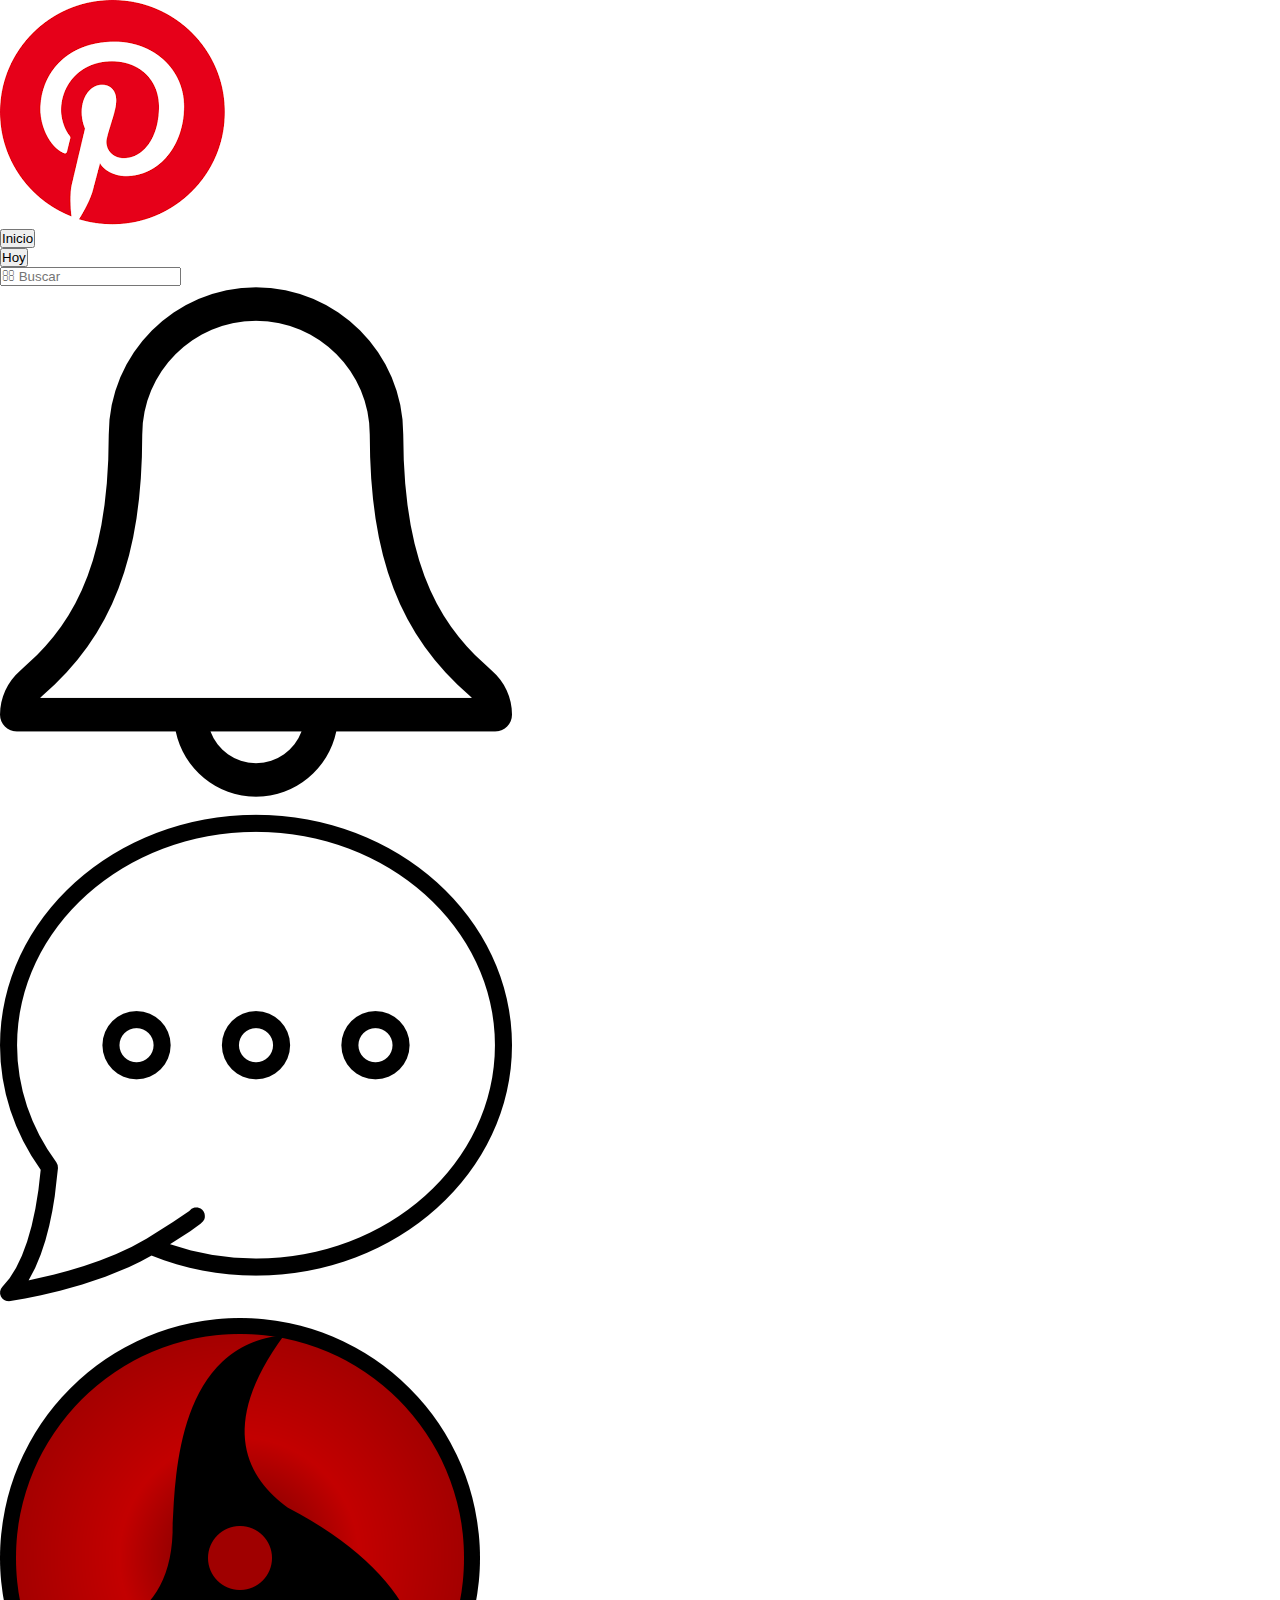
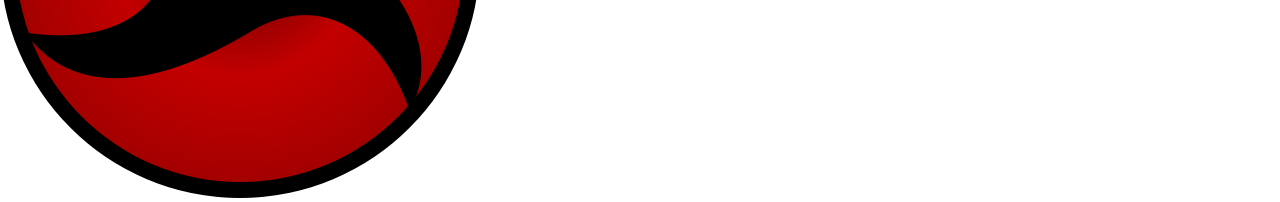
==== commit 30f95b9d: "Resolve conflict Names" ====
--- a/pinterest.html
+++ b/pinterest.html
@@ -4,532 +4,44 @@
     <!-- Required meta tags -->
     <meta charset="utf-8">
     <meta name="viewport" content="width=device-width, initial-scale=1">
-    <!-- <link rel="stylesheet" href="css/style.css"> -->
     <link rel="stylesheet" href="css/style.css">
     <!-- Bootstrap CSS -->
-    <!-- <link href="https://cdn.jsdelivr.net/npm/bootstrap@5.1.0/dist/css/bootstrap.min.css" rel="stylesheet" integrity="sha384-KyZXEAg3QhqLMpG8r+8fhAXLRk2vvoC2f3B09zVXn8CA5QIVfZOJ3BCsw2P0p/We" crossorigin="anonymous"> -->
+    <link href="https://cdn.jsdelivr.net/npm/bootstrap@5.1.0/dist/css/bootstrap.min.css" rel="stylesheet" integrity="sha384-KyZXEAg3QhqLMpG8r+8fhAXLRk2vvoC2f3B09zVXn8CA5QIVfZOJ3BCsw2P0p/We" crossorigin="anonymous">
     <title>Pinterest-México</title>
   </head>
   <body>
-    <header></header>
-    <main class="main mainPinterest">
-            <!-- Alf work (cards)-->
-            <div class="container">
-              <div class="row">
-                  <div class="card-columns">
-
-                      <!-- 1 -->
-                      <div class="card card-pin">
-                          <img class="card-img" src="https://images.unsplash.com/photo-1519259808973-ed606e8c56e7?ixid=MnwxMjA3fDB8MHxzZWFyY2h8MTl8fGR1Y2t8ZW58MHx8MHx8&ixlib=rb-1.2.1&auto=format&fit=crop&w=500&q=60" alt="Card image">
-                          <div class="overlay">
-                              <div class="sup">
-                                  <h2 class="card-title title desaparecer">Pato</h2>
-                                  <a href="#" class="button-red">Guardar</a>
-                              </div>
-
-                              <div class="more">
-                                  <a href="https://images.unsplash.com/photo-1519259808973-ed606e8c56e7?ixid=MnwxMjA3fDB8MHxzZWFyY2h8MTl8fGR1Y2t8ZW58MHx8MHx8&ixlib=rb-1.2.1&auto=format&fit=crop&w=500&q=60"
-                                  class="button-gray desaparecer"  target="_blank"> https://images.unsplash.</a>
-                                  <a href="#" class="button-gray"> U</a>
-                                  <a href="#" class="button-gray"> ...</a>
-                              </div>
-                          </div>
-                      </div>
-
-                      <div class="card card-pin">
-                          <img class="card-img" src="https://images.unsplash.com/photo-1580812664910-c5ab0152a2d2?ixid=MnwxMjA3fDB8MHxzZWFyY2h8NXx8ZHVja3xlbnwwfHwwfHw%3D&ixlib=rb-1.2.1&auto=format&fit=crop&w=500&q=60" alt="Card image">
-                          <div class="overlay">
-                              <div class="sup">
-                                  <h2 class="card-title title desaparecer">Pato café</h2>
-                                  <a href="#" class="button-red">Guardar</a>
-                              </div>
-
-                              <div class="more">
-                                  <a href="https://images.unsplash.com/photo-1580812664910-c5ab0152a2d2?ixid=MnwxMjA3fDB8MHxzZWFyY2h8NXx8ZHVja3xlbnwwfHwwfHw%3D&ixlib=rb-1.2.1&auto=format&fit=crop&w=500&q=60"
-                                  class="button-gray desaparecer" target="_blank"> https://images.unsplash.</a>
-                                  <a href="#" class="button-gray"> U</a>
-                                  <a href="#" class="button-gray"> ...</a>
-                              </div>
-                          </div>
-                      </div>
-
-                      <div class="card card-pin">
-                          <img class="card-img" src="https://images.unsplash.com/photo-1574229358359-d042e0e5f0e0?ixid=MnwxMjA3fDB8MHxzZWFyY2h8MTB8fGR1Y2t8ZW58MHx8MHx8&ixlib=rb-1.2.1&auto=format&fit=crop&w=500&q=60" alt="Card image">
-                          <div class="overlay">
-                              <div class="sup">
-                                  <h2 class="card-title title desaparecer">Patos</h2>
-                                  <a href="#" class="button-red">Guardar</a>
-                              </div>
-                              <div class="more">
-                                  <a href="https://images.unsplash.com/photo-1574229358359-d042e0e5f0e0?ixid=MnwxMjA3fDB8MHxzZWFyY2h8MTB8fGR1Y2t8ZW58MHx8MHx8&ixlib=rb-1.2.1&auto=format&fit=crop&w=500&q=60"
-                                  class="button-gray desaparecer" target="_blank"> https://images.unsplash.</a>
-                                  <a href="#" class="button-gray"> U</a>
-                                  <a href="#" class="button-gray"> ...</a>
-                              </div>
-                          </div>
-                      </div>
-
-                      <div class="card card-pin">
-                          <img class="card-img" src="https://images.unsplash.com/photo-1578956919791-af7615c94b90?ixid=MnwxMjA3fDB8MHxzZWFyY2h8MTJ8fGR1Y2t8ZW58MHx8MHx8&ixlib=rb-1.2.1&auto=format&fit=crop&w=500&q=60" alt="Card image">
-                          <div class="overlay">
-                              <div class="su p">
-                                  <h2 class="card-title title desaparecer">Patito</h2>
-                                  <a href="#" class="button-red">Guardar</a>
-                              </div>
-                              <div class="more">
-                                  <a href="https://images.unsplash.com/photo-1578956919791-af7615c94b90?ixid=MnwxMjA3fDB8MHxzZWFyY2h8MTJ8fGR1Y2t8ZW58MHx8MHx8&ixlib=rb-1.2.1&auto=format&fit=crop&w=500&q=60"
-                                  class="button-gray desaparecerr" target="_blank"> https://images.unsplash.</a>
-                                  <a href="#" class="button-gray"> U</a>
-                                  <a href="#" class="button-gray"> ...</a>
-                              </div>
-                          </div>
-                      </div>
-                      <!-- 5 -->
-                      <div class="card card-pin">
-                          <img class="card-img" src="https://images.unsplash.com/photo-1553527747-b53e3333d441?ixid=MnwxMjA3fDB8MHxzZWFyY2h8MjZ8fGR1Y2t8ZW58MHx8MHx8&ixlib=rb-1.2.1&auto=format&fit=crop&w=500&q=60" alt="Card image">
-                          <div class="overlay">
-                              <div class="sup">
-                                  <h2 class="card-title title desaparecer">Ondas</h2>
-                                  <a href="#" class="button-red">Guardar</a>
-                              </div>
-
-                              <div class="more">
-                                  <a href="https://images.unsplash.com/photo-1553527747-b53e3333d441?ixid=MnwxMjA3fDB8MHxzZWFyY2h8MjZ8fGR1Y2t8ZW58MHx8MHx8&ixlib=rb-1.2.1&auto=format&fit=crop&w=500&q=60"
-                                  class="button-gray desaparecer"  target="_blank"> https://images.unsplash.</a>
-                                  <a href="#" class="button-gray"> U</a>
-                                  <a href="#" class="button-gray"> ...</a>
-                              </div>
-                          </div>
-                      </div>
-
-                      <div class="card card-pin">
-                          <img class="card-img" src="https://images.unsplash.com/photo-1573718297915-8186f53cb8bb?ixid=MnwxMjA3fDB8MHxzZWFyY2h8MTZ8fGR1Y2t8ZW58MHx8MHx8&ixlib=rb-1.2.1&auto=format&fit=crop&w=500&q=60" alt="Card image">
-                          <div class="overlay">
-                              <div class="su p">
-                                  <h2 class="card-title title"desaparecer>Lago</h2>
-                                  <a href="#" class="button-red">Guardar</a>
-                              </div>
-                              <div class="more">
-                                  <a href="https://images.unsplash.com/photo-1573718297915-8186f53cb8bb?ixid=MnwxMjA3fDB8MHxzZWFyY2h8MTZ8fGR1Y2t8ZW58MHx8MHx8&ixlib=rb-1.2.1&auto=format&fit=crop&w=500&q=60"
-                                  class="button-gray desaparecer" target="_blank"> https://images.unsplash.</a>
-                                  <a href="#" class="button-gray"> U</a>
-                                  <a href="#" class="button-gray"> ...</a>
-                              </div>
-                          </div>
-                      </div>
-
-                      <div class="card card-pin">
-                          <img class="card-img" src="https://images.unsplash.com/photo-1501813531019-338a4182efb0?ixlib=rb-0.3.5&ixid=eyJhcHBfaWQiOjEyMDd9&s=ad934c7483b928cae6b0b9cde5ae3445&auto=format&fit=crop&w=500&q=60" alt="Card image">
-                          <div class="overlay">
-                              <div class="sup">
-                                  <h2 class="card-title title desaparecer">Vista</h2>
-                                  <a href="#" class="button-red">Guardar</a>
-                              </div>
-
-                              <div class="more">
-                                  <a href="https://images.unsplash.com/photo-1501813531019-338a4182efb0?ixlib=rb-0.3.5&ixid=eyJhcHBfaWQiOjEyMDd9&s=ad934c7483b928cae6b0b9cde5ae3445&auto=format&fit=crop&w=500&q=60"
-                                  class="button-gray desaparecer"  target="_blank"> https://images.unsplash.</a>
-                                  <a href="#" class="button-gray"> U</a>
-                                  <a href="#" class="button-gray"> ...</a>
-                              </div>
-                          </div>
-                      </div>
-
-                      <div class="card card-pin">
-                          <img class="card-img" src="https://images.unsplash.com/photo-1518542331925-4e91e9aa0074?ixlib=rb-0.3.5&s=6958cfb3469de1e681bf17587bed53be&auto=format&fit=crop&w=500&q=60" alt="Card image">
-                          <div class="overlay">
-                              <div class="sup">
-                                  <h2 class="card-title title desaparecer">Jardín</h2>
-                                  <a href="#" class="button-red">Guardar</a>
-                              </div>
-
-                              <div class="more">
-                                  <a href="https://images.unsplash.com/photo-1518542331925-4e91e9aa0074?ixlib=rb-0.3.5&s=6958cfb3469de1e681bf17587bed53be&auto=format&fit=crop&w=500&q=60"
-                                  class="button-gray desaparecer"  target="_blank"> https://images.unsplash.</a>
-                                  <a href="#" class="button-gray"> U</a>
-                                  <a href="#" class="button-gray"> ...</a>
-                              </div>
-                          </div>
-                      </div>
-
-                      <div class="card card-pin">
-                          <img class="card-img" src="https://images.unsplash.com/photo-1513028179155-324cfec2566c?ixlib=rb-0.3.5&ixid=eyJhcHBfaWQiOjEyMDd9&s=32ce1df4016dadc177d6fce1b2df2429&auto=format&fit=crop&w=350&q=80" alt="Card image">
-                          <div class="overlay">
-                              <div class="sup">
-                                  <h2 class="card-title title desaparecer">Patio</h2>
-                                  <a href="#" class="button-red">Guardar</a>
-                              </div>
-
-                              <div class="more">
-                                  <a href="https://images.unsplash.com/photo-1513028179155-324cfec2566c?ixlib=rb-0.3.5&ixid=eyJhcHBfaWQiOjEyMDd9&s=32ce1df4016dadc177d6fce1b2df2429&auto=format&fit=crop&w=350&q=80"
-                                  class="button-gray desaparecer"  target="_blank"> https://images.unsplash.</a>
-                                  <a href="#" class="button-gray"> U</a>
-                                  <a href="#" class="button-gray"> ...</a>
-                              </div>
-                          </div>
-                      </div>
-                      <!-- 10 -->
-                      <div class="card card-pin">
-                          <img class="card-img" src="https://images.unsplash.com/photo-1516601255109-506725109807?ixlib=rb-0.3.5&ixid=eyJhcHBfaWQiOjEyMDd9&s=ce4f3db9818f60686e8e9b62d4920ce5&auto=format&fit=crop&w=500&q=60" alt="Card image">
-                          <div class="overlay">
-                              <div class="sup">
-                                  <h2 class="card-title title desaparecer">Fuck rules</h2>
-                                  <a href="#" class="button-red">Guardar</a>
-                              </div>
-
-                              <div class="more">
-                                  <a href="https://images.unsplash.com/photo-1516601255109-506725109807?ixlib=rb-0.3.5&ixid=eyJhcHBfaWQiOjEyMDd9&s=ce4f3db9818f60686e8e9b62d4920ce5&auto=format&fit=crop&w=500&q=60"
-                                  class="button-gray desaparecer"  target="_blank"> https://images.unsplash.</a>
-                                  <a href="#" class="button-gray"> U</a>
-                                  <a href="#" class="button-gray"> ...</a>
-                              </div>
-                          </div>
-                      </div>
-
-                      <div class="card card-pin">
-                          <img class="card-img" src="https://images.unsplash.com/photo-1509233631037-deb7efd36207?ixlib=rb-0.3.5&ixid=eyJhcHBfaWQiOjEyMDd9&s=75a5d784cdfc8f5ced8a6fe26c6d921e&auto=format&fit=crop&w=500&q=60" alt="Card image">
-                          <div class="overlay">
-                              <div class="sup">
-                                  <h2 class="card-title title desaparecer">Campanilla</h2>
-                                  <a href="#" class="button-red">Guardar</a>
-                              </div>
-
-                              <div class="more">
-                                  <a href="https://images.unsplash.com/photo-1509233631037-deb7efd36207?ixlib=rb-0.3.5&ixid=eyJhcHBfaWQiOjEyMDd9&s=75a5d784cdfc8f5ced8a6fe26c6d921e&auto=format&fit=crop&w=500&q=60"
-                                  class="button-gray desaparecer"  target="_blank"> https://images.unsplash.</a>
-                                  <a href="#" class="button-gray"> U</a>
-                                  <a href="#" class="button-gray"> ...</a>
-                              </div>
-                          </div>
-                      </div>
-
-                      <div class="card card-pin">
-                          <img class="card-img" src="https://images.unsplash.com/photo-1611861753869-704c59b93e5c?ixid=MnwxMjA3fDB8MHxzZWFyY2h8MzN8fGR1Y2t8ZW58MHx8MHx8&ixlib=rb-1.2.1&auto=format&fit=crop&w=500&q=60" alt="Card image">
-                          <div class="overlay">
-                              <div class="sup">
-                                  <h2 class="card-title title desaparecer">Amigos</h2>
-                                  <a href="#" class="button-red">Guardar</a>
-                              </div>
-
-                              <div class="more">
-                                  <a href="https://images.unsplash.com/photo-1611861753869-704c59b93e5c?ixid=MnwxMjA3fDB8MHxzZWFyY2h8MzN8fGR1Y2t8ZW58MHx8MHx8&ixlib=rb-1.2.1&auto=format&fit=crop&w=500&q=60"
-                                  class="button-gray desaparecer"  target="_blank"> https://images.unsplash.</a>
-                                  <a href="#" class="button-gray"> U</a>
-                                  <a href="#" class="button-gray"> ...</a>
-                              </div>
-                          </div>
-                      </div>
-
-                      <div class="card card-pin">
-                          <img class="card-img" src="https://images.unsplash.com/photo-1485627658391-1365e4e0dbfe?ixlib=rb-0.3.5&ixid=eyJhcHBfaWQiOjEyMDd9&s=976b0db5c3c2b9932bb20e72f98f9b61&auto=format&fit=crop&w=500&q=60" alt="Card image">
-                          <div class="overlay">
-                              <div class="sup">
-                                  <h2 class="card-title title desaparecer">Sed</h2>
-                                  <a href="#" class="button-red">Guardar</a>
-                              </div>
-
-                              <div class="more">
-                                  <a href="https://images.unsplash.com/photo-1485627658391-1365e4e0dbfe?ixlib=rb-0.3.5&ixid=eyJhcHBfaWQiOjEyMDd9&s=976b0db5c3c2b9932bb20e72f98f9b61&auto=format&fit=crop&w=500&q=60"
-                                  class="button-gray desaparecer"  target="_blank"> https://images.unsplash.</a>
-                                  <a href="#" class="button-gray"> U</a>
-                                  <a href="#" class="button-gray"> ...</a>
-                              </div>
-                          </div>
-                      </div>
-
-                      <div class="card card-pin">
-                          <img class="card-img" src="https://images.unsplash.com/photo-1611351669792-85f72a56d4e2?ixid=MnwxMjA3fDB8MHxzZWFyY2h8NzB8fGR1Y2t8ZW58MHx8MHx8&ixlib=rb-1.2.1&auto=format&fit=crop&w=500&q=60" alt="Card image">
-                          <div class="overlay">
-                              <div class="sup">
-                                  <h2 class="card-title title desaparecer">BFF</h2>
-                                  <a href="#" class="button-red">Guardar</a>
-                              </div>
-
-                              <div class="more">
-                                  <a href="https://images.unsplash.com/photo-1611351669792-85f72a56d4e2?ixid=MnwxMjA3fDB8MHxzZWFyY2h8NzB8fGR1Y2t8ZW58MHx8MHx8&ixlib=rb-1.2.1&auto=format&fit=crop&w=500&q=60"
-                                  class="button-gray desaparecer"  target="_blank"> https://images.unsplash.</a>
-                                  <a href="#" class="button-gray"> U</a>
-                                  <a href="#" class="button-gray"> ...</a>
-                              </div>
-                          </div>
-                      </div>
-                      <!-- 15 -->
-                      <div class="card card-pin">
-                          <img class="card-img" src="https://images.unsplash.com/photo-1466692476868-aef1dfb1e735?ixlib=rb-0.3.5&ixid=eyJhcHBfaWQiOjEyMDd9&s=9e3cd6ce6496c9c05cbf1b6cda8be0f9&auto=format&fit=crop&w=500&q=60" alt="Card image">
-                          <div class="overlay">
-                              <div class="sup">
-                                  <h2 class="card-title title desaparecer">Brotes</h2>
-                                  <a href="#" class="button-red">Guardar</a>
-                              </div>
-
-                              <div class="more">
-                                  <a href="https://images.unsplash.com/photo-1466692476868-aef1dfb1e735?ixlib=rb-0.3.5&ixid=eyJhcHBfaWQiOjEyMDd9&s=9e3cd6ce6496c9c05cbf1b6cda8be0f9&auto=format&fit=crop&w=500&q=60"
-                                  class="button-gray desaparecer"  target="_blank"> https://images.unsplash.</a>
-                                  <a href="#" class="button-gray"> U</a>
-                                  <a href="#" class="button-gray"> ...</a>
-                              </div>
-                          </div>
-                      </div>
-
-                      <div class="card card-pin">
-                          <img class="card-img" src="https://images.unsplash.com/photo-1509885903707-b68568db61ed?ixlib=rb-0.3.5&ixid=eyJhcHBfaWQiOjEyMDd9&s=5f11503655b51165836c2dcefa51a040&auto=format&fit=crop&w=500&q=60" alt="Card image">
-                          <div class="overlay">
-                              <div class="sup">
-                                  <h2 class="card-title title desaparecer">Peace & Love</h2>
-                                  <a href="#" class="button-red">Guardar</a>
-                              </div>
-
-                              <div class="more">
-                                  <a href="https://images.unsplash.com/photo-1509885903707-b68568db61ed?ixlib=rb-0.3.5&ixid=eyJhcHBfaWQiOjEyMDd9&s=5f11503655b51165836c2dcefa51a040&auto=format&fit=crop&w=500&q=60"
-                                  class="button-gray desaparecer"  target="_blank"> https://images.unsplash.</a>
-                                  <a href="#" class="button-gray"> U</a>
-                                  <a href="#" class="button-gray"> ...</a>
-                              </div>
-                          </div>
-                      </div>
-
-                      <div class="card card-pin">
-                          <img class="card-img" src="https://images.unsplash.com/photo-1518707399486-6d702a84ff00?ixlib=rb-0.3.5&ixid=eyJhcHBfaWQiOjEyMDd9&s=b5bb16fa7eaed1a1ed47614488f7588d&auto=format&fit=crop&w=500&q=60" alt="Card image">
-                          <div class="overlay">
-                              <div class="sup">
-                                  <h2 class="card-title title desaparecer">Comprando mascotas</h2>
-                                  <a href="#" class="button-red">Guardar</a>
-                              </div>
-
-                              <div class="more">
-                                  <a href="https://images.unsplash.com/photo-1518707399486-6d702a84ff00?ixlib=rb-0.3.5&ixid=eyJhcHBfaWQiOjEyMDd9&s=b5bb16fa7eaed1a1ed47614488f7588d&auto=format&fit=crop&w=500&q=60"
-                                  class="button-gray desaparecer"  target="_blank"> https://images.unsplash.</a>
-                                  <a href="#" class="button-gray"> U</a>
-                                  <a href="#" class="button-gray"> ...</a>
-                              </div>
-                          </div>
-                      </div>
-
-                      <div class="card card-pin">
-                          <img class="card-img" src="https://images.unsplash.com/photo-1519408299519-b7a0274f7d67?ixlib=rb-0.3.5&ixid=eyJhcHBfaWQiOjEyMDd9&s=d4891b98f4554cc55eab1e4a923cbdb1&auto=format&fit=crop&w=500&q=60" alt="Card image">
-                          <div class="overlay">
-                              <div class="sup">
-                                  <h2 class="card-title title desaparecer">Vereda</h2>
-                                  <a href="#" class="button-red">Guardar</a>
-                              </div>
-
-                              <div class="more">
-                                  <a href="https://images.unsplash.com/photo-1519408299519-b7a0274f7d67?ixlib=rb-0.3.5&ixid=eyJhcHBfaWQiOjEyMDd9&s=d4891b98f4554cc55eab1e4a923cbdb1&auto=format&fit=crop&w=500&q=60"
-                                  class="button-gray desaparecer"  target="_blank"> https://images.unsplash.</a>
-                                  <a href="#" class="button-gray"> U</a>
-                                  <a href="#" class="button-gray"> ...</a>
-                              </div>
-                          </div>
-                      </div>
-
-                      <div class="card card-pin">
-                          <img class="card-img" src="https://images.unsplash.com/photo-1506706435692-290e0c5b4505?ixlib=rb-0.3.5&ixid=eyJhcHBfaWQiOjEyMDd9&s=0bb464bb1ceea5155bc079c4f50bc36a&auto=format&fit=crop&w=500&q=60" alt="Card image">
-                          <div class="overlay">
-                              <div class="sup">
-                                  <h2 class="card-title title desaparecer">Colima</h2>
-                                  <a href="#" class="button-red">Guardar</a>
-                              </div>
-
-                              <div class="more">
-                                  <a href="https://images.unsplash.com/photo-1506706435692-290e0c5b4505?ixlib=rb-0.3.5&ixid=eyJhcHBfaWQiOjEyMDd9&s=0bb464bb1ceea5155bc079c4f50bc36a&auto=format&fit=crop&w=500&q=60"
-                                  class="button-gray desaparecer"  target="_blank"> https://images.unsplash.</a>
-                                  <a href="#" class="button-gray"> U</a>
-                                  <a href="#" class="button-gray"> ...</a>
-                              </div>
-                          </div>
-                      </div>
-                      <!-- 20 -->
-                      <div class="card card-pin">
-                          <img class="card-img" src="https://images.unsplash.com/photo-1549276755-1bbd36282c6f?ixid=MnwxMjA3fDB8MHxzZWFyY2h8OHx8Z2FyZGVufGVufDB8fDB8fA%3D%3D&ixlib=rb-1.2.1&auto=format&fit=crop&w=500&q=60" alt="Card image">
-                          <div class="overlay">
-                              <div class="sup">
-                                  <h2 class="card-title title desaparecer">Buganvila</h2>
-                                  <a href="#" class="button-red">Guardar</a>
-                              </div>
-
-                              <div class="more">
-                                  <a href="https://images.unsplash.com/photo-1465153690352-10c1b29577f8?ixid=MnwxMjA3fDB8MHxzZWFyY2h8MXx8ZHVja3xlbnwwfHwwfHw%3D&ixlib=rb-1.2.1&auto=format&fit=crop&w=500&q=60"
-                                  class="button-gray desaparecer"  target="_blank"> https://images.unsplash.</a>
-                                  <a href="#" class="button-gray"> U</a>
-                                  <a href="#" class="button-gray"> ...</a>
-                              </div>
-                          </div>
-                      </div>
-
-                      <div class="card card-pin">
-                          <img class="card-img" src="https://images.unsplash.com/photo-1599825919241-ace91951e68c?ixid=MnwxMjA3fDB8MHxzZWFyY2h8NHx8Y2hpbGxpbmd8ZW58MHx8MHx8&ixlib=rb-1.2.1&auto=format&fit=crop&w=500&q=60" alt="Card image">
-                          <div class="overlay">
-                              <div class="sup">
-                                  <h2 class="card-title title desaparecer">Relax</h2>
-                                  <a href="#" class="button-red">Guardar</a>
-                              </div>
-
-                              <div class="more">
-                                  <a href="https://images.unsplash.com/photo-1599825919241-ace91951e68c?ixid=MnwxMjA3fDB8MHxzZWFyY2h8NHx8Y2hpbGxpbmd8ZW58MHx8MHx8&ixlib=rb-1.2.1&auto=format&fit=crop&w=500&q=60"
-                                  class="button-gray desaparecer"  target="_blank"> https://images.unsplash.</a>
-                                  <a href="#" class="button-gray"> U</a>
-                                  <a href="#" class="button-gray"> ...</a>
-                              </div>
-                          </div>
-                      </div>
-
-                      <div class="card card-pin">
-                          <img class="card-img" src="https://images.unsplash.com/photo-1600364141605-9a4fca7a516a?ixid=MnwxMjA3fDB8MHxzZWFyY2h8MTV8fGNpdHklMjBnYXJkZW58ZW58MHx8MHx8&ixlib=rb-1.2.1&auto=format&fit=crop&w=500&q=60" alt="Card image">
-                          <div class="overlay">
-                              <div class="sup">
-                                  <h2 class="card-title title desaparecer">Flor</h2>
-                                  <a href="#" class="button-red">Guardar</a>
-                              </div>
-
-                              <div class="more">
-                                  <a href="https://images.unsplash.com/photo-1600364141605-9a4fca7a516a?ixid=MnwxMjA3fDB8MHxzZWFyY2h8MTV8fGNpdHklMjBnYXJkZW58ZW58MHx8MHx8&ixlib=rb-1.2.1&auto=format&fit=crop&w=500&q=60"
-                                  class="button-gray desaparecer"  target="_blank"> https://images.unsplash.</a>
-                                  <a href="#" class="button-gray"> U</a>
-                                  <a href="#" class="button-gray"> ...</a>
-                              </div>
-                          </div>
-                      </div>
-
-                      <div class="card card-pin">
-                          <img class="card-img" src="https://images.unsplash.com/photo-1529059867660-302e870b0438?ixid=MnwxMjA3fDB8MHxzZWFyY2h8MTJ8fGNpdHklMjBnYXJkZW58ZW58MHx8MHx8&ixlib=rb-1.2.1&auto=format&fit=crop&w=500&q=60" alt="Card image">
-                          <div class="overlay">
-                              <div class="sup">
-                                  <h2 class="card-title title desaparecer">Mesa</h2>
-                                  <a href="#" class="button-red">Guardar</a>
-                              </div>
-
-                              <div class="more">
-                                  <a href="https://images.unsplash.com/photo-1529059867660-302e870b0438?ixid=MnwxMjA3fDB8MHxzZWFyY2h8MTJ8fGNpdHklMjBnYXJkZW58ZW58MHx8MHx8&ixlib=rb-1.2.1&auto=format&fit=crop&w=500&q=60"
-                                  class="button-gray desaparecer"  target="_blank"> https://images.unsplash.</a>
-                                  <a href="#" class="button-gray"> U</a>
-                                  <a href="#" class="button-gray"> ...</a>
-                              </div>
-                          </div>
-                      </div>
-
-                      <div class="card card-pin">
-                          <img class="card-img" src="https://images.unsplash.com/photo-1534769538058-42f74c472958?ixid=MnwxMjA3fDB8MHxzZWFyY2h8MTF8fGZsb3dlciUyMHBvdCUyMGdhcmRlbnxlbnwwfHwwfHw%3D&ixlib=rb-1.2.1&auto=format&fit=crop&w=500&q=60" alt="Card image">
-                          <div class="overlay">
-                              <div class="sup">
-                                  <h2 class="card-title title desaparecer">Crecimiento</h2>
-                                  <a href="#" class="button-red">Guardar</a>
-                              </div>
-
-                              <div class="more">
-                                  <a href="https://images.unsplash.com/photo-1534769538058-42f74c472958?ixid=MnwxMjA3fDB8MHxzZWFyY2h8MTF8fGZsb3dlciUyMHBvdCUyMGdhcmRlbnxlbnwwfHwwfHw%3D&ixlib=rb-1.2.1&auto=format&fit=crop&w=500&q=60"
-                                  class="button-gray desaparecer"  target="_blank"> https://images.unsplash.</a>
-                                  <a href="#" class="button-gray"> U</a>
-                                  <a href="#" class="button-gray"> ...</a>
-                              </div>
-                          </div>
-                      </div>
-                      <!-- 25 -->
-                      <div class="card card-pin">
-                          <img class="card-img" src="https://images.unsplash.com/photo-1618158836203-8d4788146877?ixid=MnwxMjA3fDB8MHxzZWFyY2h8Mnx8cmVsYXglMjBjaXR5fGVufDB8fDB8fA%3D%3D&ixlib=rb-1.2.1&auto=format&fit=crop&w=500&q=60" alt="Card image">
-                          <div class="overlay">
-                              <div class="sup">
-                                  <h2 class="card-title title desaparecer">Secando ropa</h2>
-                                  <a href="#" class="button-red">Guardar</a>
-                              </div>
-
-                              <div class="more">
-                                  <a href="https://images.unsplash.com/photo-1618158836203-8d4788146877?ixid=MnwxMjA3fDB8MHxzZWFyY2h8Mnx8cmVsYXglMjBjaXR5fGVufDB8fDB8fA%3D%3D&ixlib=rb-1.2.1&auto=format&fit=crop&w=500&q=60"
-                                  class="button-gray desaparecer"  target="_blank"> https://images.unsplash.</a>
-                                  <a href="#" class="button-gray"> U</a>
-                                  <a href="#" class="button-gray"> ...</a>
-                              </div>
-                          </div>
-                      </div>
-
-                      <div class="card card-pin">
-                          <img class="card-img" src="https://images.unsplash.com/photo-1601829534265-66684bd4dcc6?ixid=MnwxMjA3fDB8MHxzZWFyY2h8NTN8fGR1Y2slMjBydWJiZXJ8ZW58MHx8MHx8&ixlib=rb-1.2.1&auto=format&fit=crop&w=500&q=60" alt="Card image">
-                          <div class="overlay">
-                              <div class="sup">
-                                  <h2 class="card-title title desaparecer">Duckzilla</h2>
-                                  <a href="#" class="button-red">Guardar</a>
-                              </div>
-
-                              <div class="more">
-                                  <a href="https://images.unsplash.com/photo-1601829534265-66684bd4dcc6?ixid=MnwxMjA3fDB8MHxzZWFyY2h8NTN8fGR1Y2slMjBydWJiZXJ8ZW58MHx8MHx8&ixlib=rb-1.2.1&auto=format&fit=crop&w=500&q=60"
-                                  class="button-gray desaparecer"  target="_blank"> https://images.unsplash.</a>
-                                  <a href="#" class="button-gray"> U</a>
-                                  <a href="#" class="button-gray"> ...</a>
-                              </div>
-                          </div>
-                      </div>
-
-                      <div class="card card-pin">
-                          <img class="card-img" src="https://images.unsplash.com/photo-1512355144108-e94a235b10af?ixlib=rb-0.3.5&ixid=eyJhcHBfaWQiOjEyMDd9&s=c622d56d975113a08c71c912618b5f83&auto=format&fit=crop&w=500&q=60" alt="Card image">
-                          <div class="overlay">
-                              <div class="sup">
-                                  <h2 class="card-title title desaparecer">Contemplando</h2>
-                                  <a href="#" class="button-red">Guardar</a>
-                              </div>
-
-                              <div class="more">
-                                  <a href="https://images.unsplash.com/photo-1465153690352-10c1b29577f8?ixid=MnwxMjA3fDB8MHxzZWFyY2h8MXx8ZHVja3xlbnwwfHwwfHw%3D&ixlib=rb-1.2.1&auto=format&fit=crop&w=500&q=60"
-                                  class="button-gray desaparecer"  target="_blank"> https://images.unsplash.</a>
-                                  <a href="#" class="button-gray"> U</a>
-                                  <a href="#" class="button-gray"> ...</a>
-                              </div>
-                          </div>
-                      </div>
-
-                      <div class="card card-pin">
-                          <img class="card-img" src="https://images.unsplash.com/photo-1576404492709-e9fc6a3b27b4?ixid=MnwxMjA3fDB8MHxzZWFyY2h8Mzl8fGdyZXl8ZW58MHx8MHx8&ixlib=rb-1.2.1&auto=format&fit=crop&w=500&q=60" alt="Card image">
-                          <div class="overlay">
-                              <div class="sup">
-                                  <h2 class="card-title title desaparecer">Ciudad</h2>
-                                  <a href="#" class="button-red">Guardar</a>
-                              </div>
-
-                              <div class="more">
-                                  <a href="https://images.unsplash.com/photo-1576404492709-e9fc6a3b27b4?ixid=MnwxMjA3fDB8MHxzZWFyY2h8Mzl8fGdyZXl8ZW58MHx8MHx8&ixlib=rb-1.2.1&auto=format&fit=crop&w=500&q=60"
-                                  class="button-gray desaparecer"  target="_blank"> https://images.unsplash.</a>
-                                  <a href="#" class="button-gray"> U</a>
-                                  <a href="#" class="button-gray"> ...</a>
-                              </div>
-                          </div>
-                      </div>
-
-                      <div class="card card-pin">
-                          <img class="card-img" src="https://images.unsplash.com/photo-1525230071276-4a87f42f469e?ixid=MnwxMjA3fDB8MHxzZWFyY2h8OHx8Z3JleSUyMGZsb3dlciUyMGNpdHl8ZW58MHx8MHx8&ixlib=rb-1.2.1&auto=format&fit=crop&w=500&q=60" alt="Card image">
-                          <div class="overlay">
-                              <div class="sup">
-                                  <h2 class="card-title title desaparecer">Floreciendo</h2>
-                                  <a href="#" class="button-red">Guardar</a>
-                              </div>
-
-                              <div class="more">
-                                  <a href="https://images.unsplash.com/photo-1525230071276-4a87f42f469e?ixid=MnwxMjA3fDB8MHxzZWFyY2h8OHx8Z3JleSUyMGZsb3dlciUyMGNpdHl8ZW58MHx8MHx8&ixlib=rb-1.2.1&auto=format&fit=crop&w=500&q=60"
-                                  class="button-gray desaparecer"  target="_blank"> https://images.unsplash.</a>
-                                  <a href="#" class="button-gray"> U</a>
-                                  <a href="#" class="button-gray"> ...</a>
-                              </div>
-                          </div>
-                      </div>
-                      <!-- 30 -->
-                      <div class="card card-pin">
-                          <img class="card-img" src="https://images.unsplash.com/photo-1598431795634-0b7d7abf1de7?ixid=MnwxMjA3fDB8MHxzZWFyY2h8NjZ8fGdyZXklMjBmbG93ZXIlMjBjaXR5fGVufDB8fDB8fA%3D%3D&ixlib=rb-1.2.1&auto=format&fit=crop&w=500&q=60" alt="Card image">
-                          <div class="overlay">
-                              <div class="sup">
-                                  <h2 class="card-title title desaparecer">Mira!</h2>
-                                  <a href="#" class="button-red">Guardar</a>
-                              </div>
-
-                              <div class="more">
-                                  <a href="https://images.unsplash.com/photo-1598431795634-0b7d7abf1de7?ixid=MnwxMjA3fDB8MHxzZWFyY2h8NjZ8fGdyZXklMjBmbG93ZXIlMjBjaXR5fGVufDB8fDB8fA%3D%3D&ixlib=rb-1.2.1&auto=format&fit=crop&w=500&q=60"
-                                  class="button-gray desaparecer"  target="_blank"> https://images.unsplash.</a>
-                                  <a href="#" class="button-gray"> U</a>
-                                  <a href="#" class="button-gray"> ...</a>
-                              </div>
-                          </div>
-                      </div>
-
-                  </div>
+    <header>
+        <header>
+          <div  class="main-header">
+            <nav class="navbar-pinteret">
+              <div class="container">
+                <div class="pinterest-icon">
+                  <a href="https://www.pinterest.com.mx/">
+                    <img src="/img/pin-logo.png" alt="Pinterest" class="pinterest-icon-img">
+                  </a>
+                </div>
+                <div>
+                  <ul>
+                    <li><button href="#" class="btn-inicio">Inicio</button></li>
+                    <li><button href="#" class="btn-hoy">Hoy</button></li>
+                  </ul>
+                </div>
+                <input type="search" class="finder" placeholder=" Buscar">
+                <div class="notification">
+                  <a href="#"><img src="/img/notificacion.png" alt="Notificaciones" class="notification-img"></a>
+                </div>
+                <div class="message">
+                  <a href="#"><img src="/img/message.png" alt="" class="message-img"></a>
+                </div>
+                <div class="profile">
+                  <a href="#"><img src="/img/profile.png" alt="" class="profile-img"></a>
+                </div>
               </div>
+            </nav>
           </div>
-    </main>
+        </header>
+    </header>
+    <main></main>
     <!-- Option 1: Bootstrap Bundle with Popper -->
     <script src="https://cdn.jsdelivr.net/npm/bootstrap@5.1.0/dist/js/bootstrap.bundle.min.js" integrity="sha384-U1DAWAznBHeqEIlVSCgzq+c9gqGAJn5c/t99JyeKa9xxaYpSvHU5awsuZVVFIhvj" crossorigin="anonymous"></script>
   </body>
--- a/css/style.css
+++ b/css/style.css
@@ -6,1557 +6,20 @@
   padding: 0;
   box-sizing: inherit;
 }
+
 body{
-  box-sizing: border-box;
-  font-family: 'Poppins', sans-serif;
-  color: rgb(33, 25, 34) !important;
-
-  /* Aqui va el font family y el tamaño traten de usar rem :) */
-}
-.index
-{
-    height: 100vh;
-    overflow-y: hidden;
-    overscroll-behavior-y: none;
-}
-/* Provisional header stuff */
-header
-{
-  display: flex;
-  height: 80px;
-  background-color: #9b9b9b;
-}
-/* Angel css work */
-.mainIndex
-{
-  height: 100%;
-  width: 100%;
-  flex-direction: row;
-}
-.mainPinterest
-{
-  width: 100%;
-}
-.main
-{
-  top:80px;
-  display: flex;
-  position: absolute;
-  overflow: hidden;
-  align-content: center;
-  justify-content: center;
-}
-.firstContent
-{
-  transform: translateY(0px)translateZ(0px);
-  flex-direction: column;
-  align-content: center;
-  align-items: center;
-  display: flex;
-  flex-direction: column;
-}
-.firstContent_mainStuff
-{
-  width: 1750px;
-  height: 100%;
-  position: relative;
-}
-.mainStuff_Text
-{
-  height: 30%;
-  align-items: center;
-  flex-direction: column;
-  display: flex;
-
-}
-.TextSecond
-{
-  margin: 2px;
-  font-size: 4.5rem;;
-  font-weight: 600;
-}
-.TextSecond_Main
-{
-  height: 4.5rem;
-  width: 65%;
-  display: flex;
-  flex-direction: row;
-  margin-top: 1rem;
-  overflow: hidden;
-}
-.item
-{
-    font-size: 3.7rem;
-    margin: 0px;
-    font-weight: 600;
-    position: absolute;
-    text-align: center;
-    width: 100%;
-    left: 0px;
-    opacity: 0;
-    z-index: 1;
-}
-.TextSecondSub
-{
-  margin-top: 5rem;
-}
-.subdisplay
-{
-  display: flex;
-  margin: 0;
-  padding: 0;
-}
-ul li
-{
-  list-style: none;
-  padding: 0;
-}
-li
-{
-  display: list-item;
-  text-align: -webkit-match-parent;
-}
-.dot
-{
-    background: rgb(225, 225, 225);
-    display: inline-block;
-    padding: 5px;
-    height: 0.83rem;
-    width: 0.83rem;
-    border-radius: 50px;
-    margin: 6px;
-    outline: none;
-    border-style: none;
-}
-/* background */
-.mainStuff_conteinerFlex
-{
-  display: flex;
-  width: 1750px;
-  position: absolute;
-  top: 20%;
-  margin-left: auto;
-  margin-right: auto;
-  left: auto;
-  right: auto;
-}
-.flexColumns
-{
-  width: 20%;
-    width: calc(3/var(12)*100%);
-}
-.flexItems
-{
-    transform: translateY(0px);
-    opacity: 0;
-    z-index: 0;
-    object-fit: cover;
-    overflow: visible;
-}
-.ItemContainer
-{
-  width: 15.67rem;
-  height: 22rem;
-  padding: 8px;
-}
-.Container
-{
-  height: 100%;
-  position: relative;
-  overflow: hidden;
-  border-radius: 16px;
-}
-.Images
-{
-  position: relative;
-  background-position: 50%;
-  background-repeat: no-repeat;
-  background-size: cover;
-  width: 100%;
-  height:100%;
-}
-.bottomlight
-{
-    height: 180px;
-    width: 100%;
-    background: rgb(255,255,255);
-    background: linear-gradient(180deg, rgba(255,255,255,0) 0%, rgba(255,255,255,1) 50%, rgba(255,255,255,1) 100%);
-    opacity: 1;
-    bottom: 0;
-    position: fixed;
-}
-/* animations in general */
-/* letter animations */
-.one
-{
-  color: rgb(0, 118, 211);
-  animation: 26s ease-out infinite One;
-  transition-timing-function: ease-out;
-}
-.two
-{
-  color: rgb(97, 140, 123);
-  animation: 26s ease-out infinite two;
-  transition-timing-function: ease-out;
-}
-.three
-{
-  color: rgb(194, 139, 0);
-  animation: 26s ease-out infinite three ;
-  transition-timing-function: ease-out;
-}
-.four
-{
-  color: rgb(64, 122, 87);
-  animation: 26s ease-out infinite four;
-  transition-timing-function: ease-out;
-}
-@keyframes One {
-  0%
-  {
-    transform: translateY(0px);
-    opacity: 0;
-  }
-  2.16%
-  {
-    transform: translateY(-40px);
-    opacity: 1
-
-  }
-  21.5%
-  {
-    transform: translateY(-40px);
-    opacity: 1
-  }
-  23.66%
-  {
-    transform: translateY(-90px);
-    opacity: 0;
-  }
-  100%
-  {
-    transform: translateY(-80px);
-    opacity: 0;
-  }
-}
-@keyframes two {
-  0%
-  {
-    transform: translateY(0px);
-    opacity: 0;
-  }
-  25%
-  {
-    transform: translateY(0px);
-    opacity: 0;
-  }
-  27.16%
-  {
-    transform: translateY(-40px);
-    opacity: 1;
-  }
-  46.5%
-  {
-    transform: translateY(-40px);
-    opacity: 1;
-  }
-  48.66%
-  {
-    transform: translateY(-90px);
-    opacity: 0;
-  }
-  100%
-  {
-    transform: translateY(-80px);
-    opacity: 0;
-  }
-}
-@keyframes three {
-  0%
-  {
-    transform: translateY(0px);
-    opacity: 0;
-  }
-  50%
-  {
-    transform: translateY(0px);
-    opacity: 0;
-  }
-  52.16%
-  {
-    transform: translateY(-40px);
-    opacity: 1;
-  }
-  71.5%
-  {
-    transform: translateY(-40px);
-    opacity: 1;
-  }
-  73.66%
-  {
-    transform: translateY(-90px);
-    opacity: 0;
-  }
-  100%
-  {
-    transform: translateY(-80px);
-    opacity: 0;
-  }
-}
-@keyframes four {
-  0%
-  {
-    transform: translateY(0px);
-    opacity: 0;
-  }
-  75%
-  {
-    transform: translateY(0px);
-    opacity: 0;
-  }
-  77.16%
-  {
-    transform: translateY(-40px);
-    opacity: 1;
-  }
-  96.5%
-  {
-    transform: translateY(-40px);
-    opacity: 1;
-  }
-  100%
-  {
-    transform: translateY(-90px);
-    opacity: 0;
-  }
-}
-/* dots animations */
-.uno{
-  animation: 26s linear infinite uno;
-  transition-timing-function: linear;
-}
-.dos
-{
-  animation: 26s linear infinite dos;
-  transition-timing-function: linear;
-}
-.tres
-{
-  animation: 26s linear infinite tres;
-  transition-timing-function: linear;
-}
-.cuatro
-{
-  animation: 26s linear infinite cuatro;
-  transition-timing-function: linear;
-}
-@keyframes uno {
-  0%
-  {
-    background-color: rgb(0, 118, 211);
-
-  }
-  18%
-  {
-    background-color:  rgb(0, 118, 211);
-  }
-  18.01%
-  {
-    background-color:  rgb(225, 225, 225);
-  }
-}
-@keyframes dos {
-  18%
-  {
-    background-color:  rgb(225, 225, 225);
-  }
-  18.1%
-  {
-    background-color: rgb(97, 140, 123);
-  }
-  41%
-  {
-    background-color: rgb(97, 140, 123);
-  }
-  41.01%
-  {
-    background-color:  rgb(225, 225, 225);
-  }
-}
-@keyframes tres {
-  41%
-  {
-    background-color:  rgb(225, 225, 225);
-  }
-  41.1%
-  {
-    background-color: rgb(194, 139, 0);
-  }
-  70%
-  {
-    background-color: rgb(194, 139, 0);
-  }
-  70.01%
-  {
-    background-color:  rgb(225, 225, 225);
-  }
-}
-@keyframes cuatro {
-  70%
-  {
-    background-color:  rgb(225, 225, 225);
-  }
-  70.1%
-  {
-    background-color:rgb(64, 122, 87);
-  }
-  99%
-  {
-    background-color:rgb(64, 122, 87);
-  }
-  100%
-  {
-    background-color:  rgb(225, 225, 225);
-  }
-}
-/* grid animations
-Fist grid animation */
-.ongle
-{
-  animation: 26s linear infinite ongle;
-  transition-timing-function: linear;
-}
-.deux
-{
-  animation: 26s linear infinite deux;
-  transition-timing-function: linear;
-}
-.trois
-{
-  animation: 26s linear infinite trois;
-  transition-timing-function: linear;
-}
-.quatre
-{
-  animation: 26s linear infinite quatre;
-  transition-timing-function: linear;
-}
-.cinq
-{
-  animation: 26s linear infinite cinq;
-  transition-timing-function: linear;
-}
-.six
-{
-  animation: 26s linear infinite six;
-  transition-timing-function: linear;
-}
-.sept
-{
-  animation: 26s linear infinite sept;
-  transition-timing-function: linear;
-}
-@keyframes ongle {
-  0%
-  {
-    transform: translateY(0px);
-    opacity: 0;
-  }
-  1.7%
-  {
-    transform: translateY(-40px);
-    opacity: 1
-  }
-  15%
-  {
-    transform: translateY(-40px);
-    opacity: 1
-  }
-  17%
-  {
-    transform: translateY(-90px);
-    opacity: 0;
-  }
-}
-@keyframes deux {
-  1.7%
-  {
-    transform: translateY(0px);
-    opacity: 0;
-  }
-  3.2%
-  {
-    transform: translateY(-40px);
-    opacity: 1
-  }
-  17%
-  {
-    transform: translateY(-40px);
-    opacity: 1
-  }
-  19%
-  {
-    transform: translateY(-90px);
-    opacity: 0;
-  }
-}
-@keyframes trois {
-  3.2%
-  {
-    transform: translateY(0px);
-    opacity: 0;
-  }
-  4.7%
-  {
-    transform: translateY(-40px);
-    opacity: 1
-  }
-  19%
-  {
-    transform: translateY(-40px);
-    opacity: 1
-  }
-  21%
-  {
-    transform: translateY(-90px);
-    opacity: 0;
-  }
-}
-@keyframes quatre {
-  4.7%
-  {
-    transform: translateY(0px);
-    opacity: 0;
-  }
-  6.2%
-  {
-    transform: translateY(-40px);
-    opacity: 1
-  }
-  21%
-  {
-    transform: translateY(-40px);
-    opacity: 1
-  }
-  23%
-  {
-    transform: translateY(-90px);
-    opacity: 0;
-  }
-}
-@keyframes cinq {
-  6.2%
-  {
-    transform: translateY(0px);
-    opacity: 0;
-  }
-  7.7%
-  {
-    transform: translateY(-40px);
-    opacity: 1
-  }
-  23%
-  {
-    transform: translateY(-40px);
-    opacity: 1
-  }
-  25%
-  {
-    transform: translateY(-90px);
-    opacity: 0;
-  }
-}
-@keyframes six {
-  7.7%
-  {
-    transform: translateY(0px);
-    opacity: 0;
-  }
-  9.2%
-  {
-    transform: translateY(-40px);
-    opacity: 1
-  }
-  25%
-  {
-    transform: translateY(-40px);
-    opacity: 1
-  }
-  27%
-  {
-    transform: translateY(-90px);
-    opacity: 0;
-  }
-}
-@keyframes sept {
-  9.2%
-  {
-    transform: translateY(0px);
-    opacity: 0;
-  }
-  10.7%
-  {
-    transform: translateY(-40px);
-    opacity: 1
-  }
-  27%
-  {
-    transform: translateY(-40px);
-    opacity: 1
-  }
-  28%
-  {
-    transform: translateY(-90px);
-    opacity: 0;
-  }
-}
-/* Second grid animation */
-.un
-{
-  animation: 26s linear infinite un;
-  transition-timing-function: linear;
-}
-.due
-{
-  animation: 26s linear infinite due;
-  transition-timing-function: linear;
-}
-.tre
-{
-  animation: 26s linear infinite tre;
-  transition-timing-function: linear;
-}
-.quattro
-{
-  animation: 26s linear infinite quattro;
-  transition-timing-function: linear;
-}
-.cinque
-{
-  animation: 26s linear infinite cinque;
-  transition-timing-function: linear;
-}
-.sei
-{
-  animation: 26s linear infinite sei;
-  transition-timing-function: linear;
-}
-.sette
-{
-  animation: 26s linear infinite sette;
-  transition-timing-function: linear;
-}
-@keyframes un {
-  18%
-  {
-    transform: translateY(0px);
-    opacity: 0;
-  }
-  19.7%
-  {
-    transform: translateY(-40px);
-    opacity: 1
-  }
-  36%
-  {
-    transform: translateY(-40px);
-    opacity: 1
-  }
-  38%
-  {
-    transform: translateY(-90px);
-    opacity: 0;
-  }
-}
-@keyframes due {
-  19.9%
-  {
-    transform: translateY(0px);
-    opacity: 0;
-  }
-  21.4%
-  {
-    transform: translateY(-40px);
-    opacity: 1
-  }
-  38%
-  {
-    transform: translateY(-40px);
-    opacity: 1
-  }
-  40%
-  {
-    transform: translateY(-90px);
-    opacity: 0;
-  }
-}
-@keyframes tre {
-  21.4%
-  {
-    transform: translateY(0px);
-    opacity: 0;
-  }
-  23.9%
-  {
-    transform: translateY(-40px);
-    opacity: 1
-  }
-  40%
-  {
-    transform: translateY(-40px);
-    opacity: 1
-  }
-  42%
-  {
-    transform: translateY(-90px);
-    opacity: 0;
-  }
-}
-@keyframes quattro {
-  23.9%
-  {
-    transform: translateY(0px);
-    opacity: 0;
-  }
-  25.4%
-  {
-    transform: translateY(-40px);
-    opacity: 1
-  }
-  42%
-  {
-    transform: translateY(-40px);
-    opacity: 1
-  }
-  44%
-  {
-    transform: translateY(-90px);
-    opacity: 0;
-  }
-}
-@keyframes cinque {
-  25.4%
-  {
-    transform: translateY(0px);
-    opacity: 0;
-  }
-  27.9%
-  {
-    transform: translateY(-40px);
-    opacity: 1
-  }
-  44%
-  {
-    transform: translateY(-40px);
-    opacity: 1
-  }
-  46%
-  {
-    transform: translateY(-90px);
-    opacity: 0;
-  }
-}
-@keyframes sei {
-  27.9%
-  {
-    transform: translateY(0px);
-    opacity: 0;
-  }
-  29.4%
-  {
-    transform: translateY(-40px);
-    opacity: 1
-  }
-  46%
-  {
-    transform: translateY(-40px);
-    opacity: 1
-  }
-  48%
-  {
-    transform: translateY(-90px);
-    opacity: 0;
-  }
-}
-@keyframes sette {
-  29.4%
-  {
-    transform: translateY(0px);
-    opacity: 0;
-  }
-  31.9%
-  {
-    transform: translateY(-40px);
-    opacity: 1
-  }
-  48%
-  {
-    transform: translateY(-40px);
-    opacity: 1
-  }
-  50%
-  {
-    transform: translateY(-90px);
-    opacity: 0;
-  }
-}
-/* Thirth grid animation */
-.ceann
-{
-  animation: 26s linear infinite ceann;
-  transition-timing-function: linear;
-}
-.a_do
-{
-  animation: 26s linear infinite a_do;
-  transition-timing-function: linear;
-}
-.triur
-{
-  animation: 26s linear infinite triur;
-  transition-timing-function: linear;
-}
-.ceathrar
-{
-  animation: 26s linear infinite ceathrar;
-  transition-timing-function: linear;
-}
-.cuig
-{
-  animation: 26s linear infinite cuig;
-  transition-timing-function: linear;
-}
-.seisear
-{
-  animation: 26s linear infinite seisear;
-  transition-timing-function: linear;
-}
-.seacht
-{
-  animation: 26s linear infinite seacht;
-  transition-timing-function: linear;
-}
-@keyframes ceann {
-  39%
-  {
-    transform: translateY(0px);
-    opacity: 0;
-  }
-  41.7%
-  {
-    transform: translateY(-40px);
-    opacity: 1
-  }
-  66%
-  {
-    transform: translateY(-40px);
-    opacity: 1
-  }
-  68%
-  {
-    transform: translateY(-90px);
-    opacity: 0;
-  }
-}
-@keyframes a_do {
-  41.9%
-  {
-    transform: translateY(0px);
-    opacity: 0;
-  }
-  43.4%
-  {
-    transform: translateY(-40px);
-    opacity: 1
-  }
-  68%
-  {
-    transform: translateY(-40px);
-    opacity: 1
-  }
-  70%
-  {
-    transform: translateY(-90px);
-    opacity: 0;
-  }
-}
-@keyframes triur {
-  43.4%
-  {
-    transform: translateY(0px);
-    opacity: 0;
-  }
-  44.9%
-  {
-    transform: translateY(-40px);
-    opacity: 1
-  }
-  70%
-  {
-    transform: translateY(-40px);
-    opacity: 1
-  }
-  72%
-  {
-    transform: translateY(-90px);
-    opacity: 0;
-  }
-}
-@keyframes ceathrar {
-  45.9%
-  {
-    transform: translateY(0px);
-    opacity: 0;
-  }
-  47.4%
-  {
-    transform: translateY(-40px);
-    opacity: 1
-  }
-  72%
-  {
-    transform: translateY(-40px);
-    opacity: 1
-  }
-  74%
-  {
-    transform: translateY(-90px);
-    opacity: 0;
-  }
-}
-@keyframes cuig {
-  47.4%
-  {
-    transform: translateY(0px);
-    opacity: 0;
-  }
-  49.9%
-  {
-    transform: translateY(-40px);
-    opacity: 1
-  }
-  74%
-  {
-    transform: translateY(-40px);
-    opacity: 1
-  }
-  76%
-  {
-    transform: translateY(-90px);
-    opacity: 0;
-  }
-}
-@keyframes seisear {
-  49.9%
-  {
-    transform: translateY(0px);
-    opacity: 0;
-  }
-  51.4%
-  {
-    transform: translateY(-40px);
-    opacity: 1
-  }
-  76%
-  {
-    transform: translateY(-40px);
-    opacity: 1
-  }
-  78%
-  {
-    transform: translateY(-90px);
-    opacity: 0;
-  }
-}
-@keyframes seacht {
-  51.4%
-  {
-    transform: translateY(0px);
-    opacity: 0;
-  }
-  53.9%
-  {
-    transform: translateY(-40px);
-    opacity: 1
-  }
-  78%
-  {
-    transform: translateY(-40px);
-    opacity: 1
-  }
-  80%
-  {
-    transform: translateY(-90px);
-    opacity: 0;
-  }
-}
-/* 4th grid animation */
-.ett
-{
-  animation: 26s linear infinite ett;
-  transition-timing-function: linear;
-}
-.tva
-{
-  animation: 26s linear infinite tva;
-  transition-timing-function: linear;
-}
-.trev
-{
-  animation: 26s linear infinite trev;
-  transition-timing-function: linear;
-}
-.fyra
-{
-  animation: 26s linear infinite fyra;
-  transition-timing-function: linear;
-}
-.fem
-{
-  animation: 26s linear infinite fem;
-  transition-timing-function: linear;
-}
-.sex
-{
-  animation: 26s linear infinite sex;
-  transition-timing-function: linear;
-}
-.sju
-{
-  animation: 26s linear infinite sju;
-  transition-timing-function: linear;
-}
-@keyframes ett {
-  70%
-  {
-    transform: translateY(0px);
-    opacity: 0;
-  }
-  72%
-  {
-    transform: translateY(-40px);
-    opacity: 1
-  }
-  86%
-  {
-    transform: translateY(-40px);
-    opacity: 1
-  }
-  88%
-  {
-    transform: translateY(-90px);
-    opacity: 0;
-  }
-}
-@keyframes tva {
-  72%
-  {
-    transform: translateY(0px);
-    opacity: 0;
-  }
-  73.4%
-  {
-    transform: translateY(-40px);
-    opacity: 1
-  }
-  88%
-  {
-    transform: translateY(-40px);
-    opacity: 1
-  }
-  90%
-  {
-    transform: translateY(-90px);
-    opacity: 0;
-  }
-}
-@keyframes trev {
-  73.4%
-  {
-    transform: translateY(0px);
-    opacity: 0;
-  }
-  74.9%
-  {
-    transform: translateY(-40px);
-    opacity: 1
-  }
-  90%
-  {
-    transform: translateY(-40px);
-    opacity: 1
-  }
-  92%
-  {
-    transform: translateY(-90px);
-    opacity: 0;
-  }
-}
-@keyframes fyra {
-  75.9%
-  {
-    transform: translateY(0px);
-    opacity: 0;
-  }
-  77.4%
-  {
-    transform: translateY(-40px);
-    opacity: 1
-  }
-  92%
-  {
-    transform: translateY(-40px);
-    opacity: 1
-  }
-  94%
-  {
-    transform: translateY(-90px);
-    opacity: 0;
-  }
-}
-@keyframes fem {
-  77.4%
-  {
-    transform: translateY(0px);
-    opacity: 0;
-  }
-  79.9%
-  {
-    transform: translateY(-40px);
-    opacity: 1
-  }
-  94%
-  {
-    transform: translateY(-40px);
-    opacity: 1
-  }
-  96%
-  {
-    transform: translateY(-90px);
-    opacity: 0;
-  }
-}
-@keyframes sex {
-  79.9%
-  {
-    transform: translateY(0px);
-    opacity: 0;
-  }
-  81.4%
-  {
-    transform: translateY(-40px);
-    opacity: 1
-  }
-  96%
-  {
-    transform: translateY(-40px);
-    opacity: 1
-  }
-  98%
-  {
-    transform: translateY(-90px);
-    opacity: 0;
-  }
-}
-@keyframes sju {
-  81.4%
-  {
-    transform: translateY(0px);
-    opacity: 0;
-  }
-  83.9%
-  {
-    transform: translateY(-40px);
-    opacity: 1
-  }
-  98%
-  {
-    transform: translateY(-40px);
-    opacity: 1
-  }
-  100%
-  {
-    transform: translateY(-90px);
-    opacity: 0;
-  }
-}
-/* media queries */
-@media screen and (max-width: 400px){
-  /* ralf */
-  .card-columns {
-      column-count: 1;
-      orphans: 1;
-      widows: 1;
-  }
-  .card-columns .card
-  {
-    margin-bottom: .2rem;
-  }
-  .card-pin:hover .desaparecer {
-      display: none;
-  }
-  .sup
-  {
-    justify-content: flex-end !important;
-  }
-  .card-pin:hover .button-red
-  {
-    padding: 0.3rem 1rem !important;
-    margin-right: .5rem !important;
-  }
-  /* angel */
-  .item
-  {
-    font-size: 2.2rem;
-    font-weight: 400;
-  }
-  .TextSecond
-  {
-    font-size: 2.2rem;
-  }
-  .TextSecondSub
-  {
-    margin-top: 1rem;
-  }
-  .mainStuff_Text
-  {
-    margin-top: 7rem;
-  }
-  .flexColumns
-  {
-    width: 10%;
-  }
-  .ItemContainer
-  {
-    width: 10.67rem;
-    height: 17rem;
-  }
-  .item_none
-  {
-    display: none;
-  }
-  .mainStuff_conteinerFlex
-  {
-    margin-left: 18rem;
-  }
-  .TextSecond_Main
-  {
-    margin-top: 2rem;
-  }
-}
-@media screen and (max-width: 530px) and (min-width: 401px){
-  /* ralf */
-  .card-columns {
-      column-count: 2;
-      orphans: 1;
-      widows: 1;
-  }
-  .card-columns .card
-  {
-    margin-bottom: .2rem;
-  }
-  .card-pin:hover .desaparecer {
-      display: none;
-  }
-  .sup
-  {
-    justify-content: flex-end !important;
-  }
-  .card-pin:hover .button-red
-  {
-    padding: 0.3rem 1rem !important;
-    margin-right: .5rem !important;
-  }
-  /* angel */
-  .item
-  {
-    font-size: 2.5rem;
-    font-weight: 400;
-  }
-  .TextSecond
-  {
-    font-size: 2.7rem;
-  }
-  .mainStuff_Text
-  {
-    margin-top: 7rem;
-  }
-  .flexColumns
-  {
-    width: 10%;
-  }
-  .ItemContainer
-  {
-    width: 10.67rem;
-    height: 17rem;
-  }
-  .item_none
-  {
-    display: none;
-  }
-  .mainStuff_conteinerFlex
-  {
-    margin-left: 18rem;
-  }
-  .TextSecond_Main
-  {
-    margin-top: 2rem;
-  }
-}
-@media screen and (max-width: 780px) and (min-width: 531px){
-  /* ralf */
-  .card-columns {
-      column-count: 3;
-      orphans: 1;
-      widows: 1;
-  }
-  .card-columns .card
-  {
-    margin-bottom: .2rem;
-  }
-  .card-pin:hover .desaparecer {
-      display: none;
-  }
-  .sup
-  {
-    justify-content: flex-end !important;
-  }
-  .card-pin:hover .button-red
-  {
-    padding: 0.3rem 1rem !important;
-    margin-right: .5rem !important;
-  }
-  /*angel*/
-  .mainStuff_Text
-  {
-    margin-top: 2rem;
-  }
-  .flexColumns
-  {
-    width: 10%;
-  }
-  .ItemContainer
-  {
-    width: 10.67rem;
-    height: 17rem;
-  }
-  .item_none
-  {
-    display: none;
-  }
-  .mainStuff_conteinerFlex
-  {
-    margin-left: 18rem;
-  }
-  .TextSecond_Main
-  {
-    margin-top: 2rem;
-  }
-  .TextSecond
-  {
-    font-size: 3.4rem;
-  }
-  .TextSecondSub
-  {
-    margin-top: 2rem;
-  }
-  .item
-  {
-    font-size: 3.4rem;
-  }
-}
-@media screen and (max-width: 1199px) and (min-width: 781px){
-  /* ralf */
-  .card-columns {
-      column-count: 4;
-      column-gap: 1.25rem;
-      orphans: 1;
-      widows: 1;
-  }
-  .card-pin:hover .desaparecer {
-      display: none;
-  }
-  .sup
-  {
-    justify-content: flex-end !important;
-  }
-  .card-pin:hover .button-red
-  {
-    padding: 0.3rem 1rem !important;
-    margin-right: .5rem !important;
-  }
-  /*Angel responsive*/
-}
-@media screen and (max-width: 1400px) and (min-width: 1200px){
-  .card-pin:hover .desaparecer {
-      display: none;
-  }
-  .sup
-  {
-    justify-content: flex-end !important;
-  }
-  .card-pin:hover .button-red
-  {
-    padding: 0.3rem 1rem !important;
-    margin-right: .5rem !important;
-  }
-}
-@media screen and (min-width: 1200px){
-  /* ralf */
-  .card-columns {
-      column-count: 5;
-      column-gap: 1.25rem;
-      orphans: 1;
-      widows: 1;
-  }
-  /*Angel responsive*/
-  .mainStuff_Text
-  {
-    margin-top: 7rem;
-  }
-  .TextSecond
-  {
-    font-size: 4rem;
-  }
-  .item
-  {
-    font-size: 4rem;
-  }
-  .TextSecondSub
-  {
-    margin-top: 0rem;
-  }
-}
-/*---------------------------------------------------- alf work --------------------------------------------------------*/
-body {
-    margin: 0;
-    font-family: -apple-system, BlinkMacSystemFont, "Segoe UI", Roboto, "Helvetica Neue", Arial, sans-serif, "Apple Color Emoji", "Segoe UI Emoji", "Segoe UI Symbol";
-    font-size: 1rem;
-    font-weight: 400;
-    line-height: 1.5;
-    color: #343a40;
-    text-align: left;
-    background-color: rgba(255, 255, 255, 0);
+  background-color: white;
+  font-family: -apple-system, BlinkMacSystemFont, "Segoe UI", Roboto, Helvetica, Arial, sans-serif, "Apple Color Emoji", "Segoe UI Emoji", "Segoe UI Symbol";
 }
 
-.container {
-    width: 100%;
-    margin: 0px auto;
-    max-width: 94%;
-    padding-right: 1.1rem;
-    padding-left: 1.1rem;
-    margin-top: 2rem;
-    min-height: min-content;
+.mynav-boton {
+  margin-left: 40px;
 }
 
-.row {
-    display: flex;
-    flex-wrap: wrap;
-    margin-right: 15px;
-    margin-left: 15px;
-    justify-content: center;
+.mynav a {
+  margin-right: 15px;
 }
 
-.card-columns .card {
-    width: 100%;
-    max-height: max-content;
-    display: inline-block;
-    margin-bottom: 0.75rem;
-}
-
-
-/* Caracteristicas de las tarjetas */
-.card {
-    position: relative;
-    background-color: #fff;
-    border: 1px solid rgba(0, 0, 0, 0.0);
-    border-radius: 1rem;
-
-}
-
-.card-title {
-    color: rgba(0, 0, 0, 0.0)
-}
-
-
-/* Transparencia negra */
-
-.overlay {
-    position: absolute;
-    top: 0;
-    height: 100%;
-    width: 100%;
-    /*opacity: 0;*/
-    transition: .2s ease;
-    background-color: rgba(0, 0, 0, 0.0);
-    border-radius: 30px;
-}
-
-.more {
-    display: flex;
-    font-size: 14px;
-    position: absolute;
-    bottom: 0.7rem;
-    justify-content: space-evenly;
-    width: 100%;
-}
-
-.card-pin:hover .overlay {
-    /*opacity: .5;*/
-    transition: ease .2s;
-    background-color: rgba(0, 0, 0, 0.5);
-    cursor: zoom-in;
-}
-
-.card-pin:hover .card-title {
-    color: rgba(255, 255, 255, 1);
-    width: 0.625em;
-    margin-top: 1em;
-    margin-left: 1em;
-    margin-right: 3em;
-    text-align: left;
-    font-size: 1.2em;
-}
-
-.card-pin:hover .button-red {
-    font-weight: 600;
-    padding: 0.625rem 2.5rem;
-    margin: 1rem 1rem 0.3rem 0rem;
-    border-radius: 2rem;
-    text-decoration: none;
-    color: rgba(255, 255, 255, 1);
-    background-color: rgba(255, 0, 0, 1);
-    text-align: center;
-}
-
-.card-pin:hover .button-gray {
-    font-weight: 600;
-    padding: 0.3em 1em;
-    margin-left: 0.8em;
-    border-radius: 2em;
-    color:rgba(0, 0, 0, 1);
-    background-color: rgba(255, 255, 255, 1);
-    text-decoration: none;
-    text-align: center;
-}
-/* Imagen */
-.card-img {
-    width: 100%;
-    height: auto;
-    display: block;
-    object-fit: cover;
-    border-radius: 30px;
-}
-
-/* Boton */
-.sup {
-    display: flex;
-    justify-content: space-between;
-}
-.button-red {
-    color: rgba(0, 0, 0, 0);
-}
-
-.button-gray {
-    color: rgba(0, 0, 0, 0)
-}
+.mynav a:hover {
+  border-bottom: 1px solid black;
+}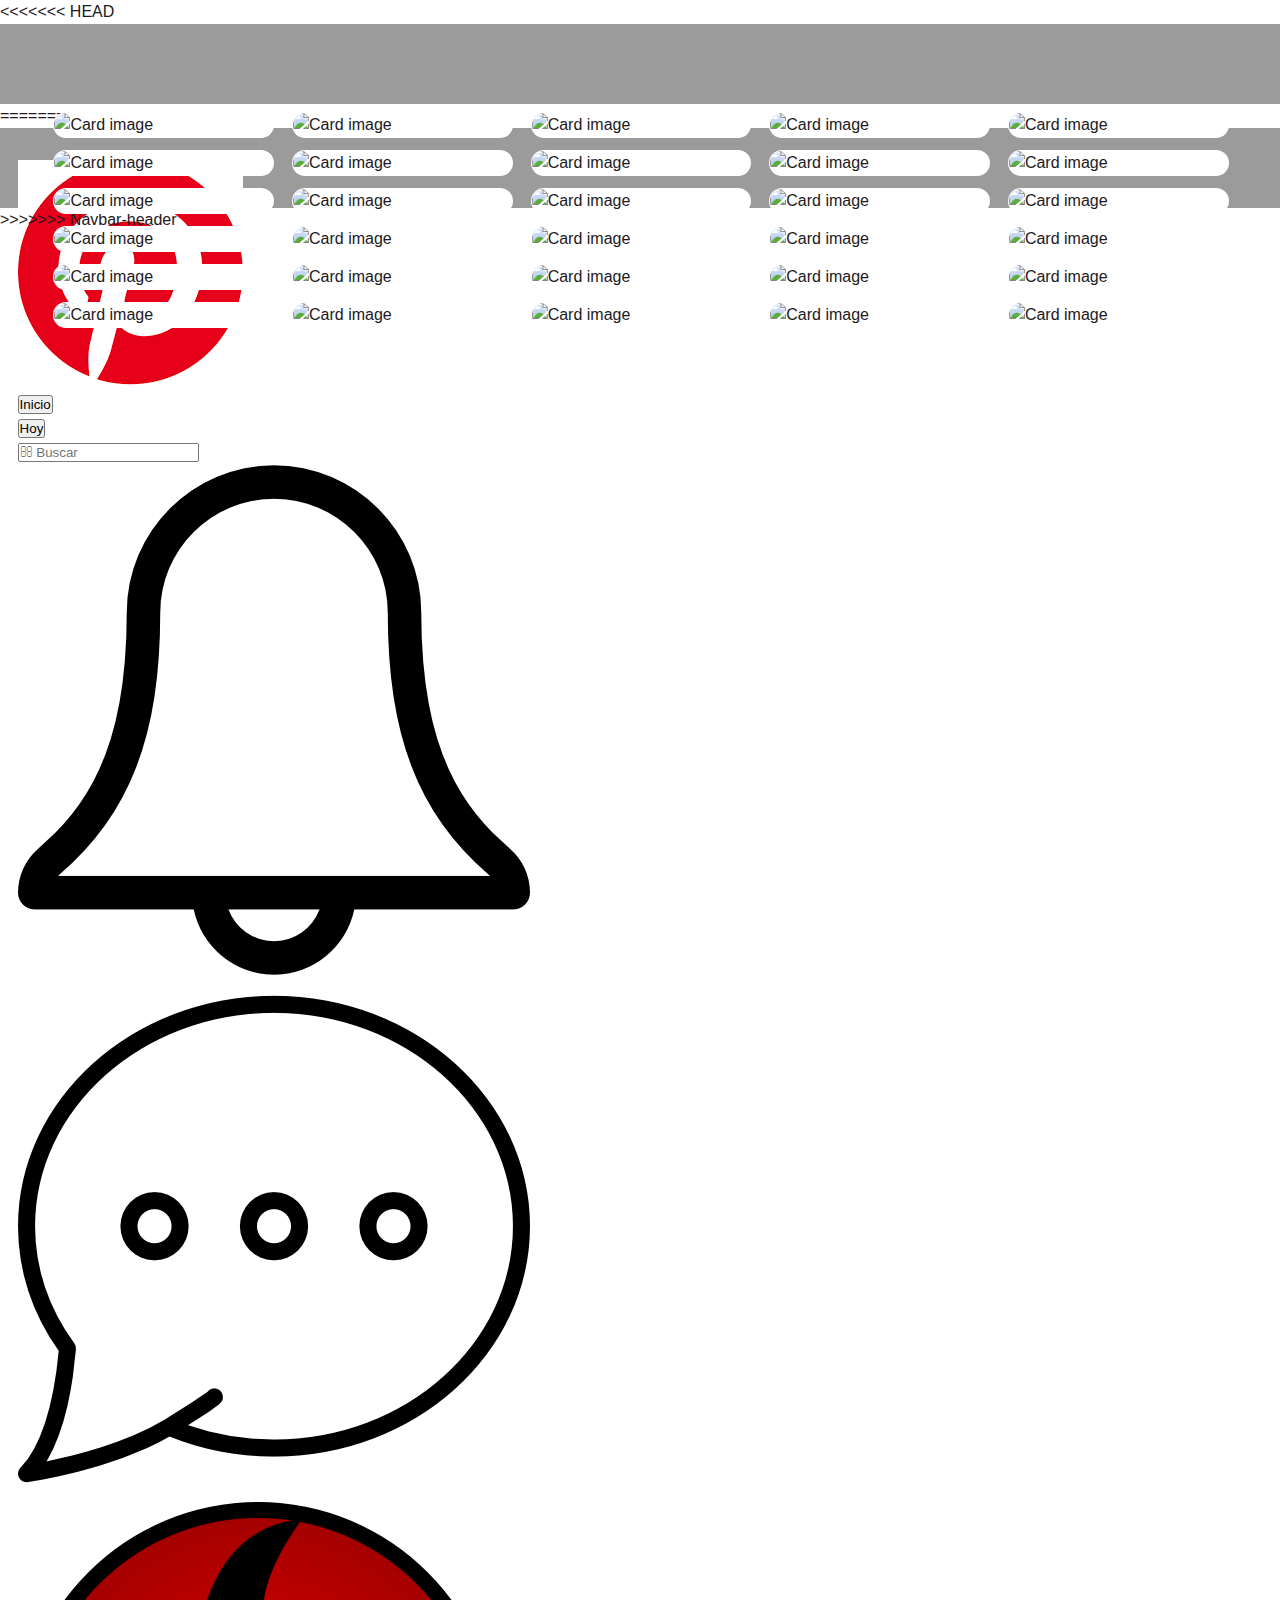
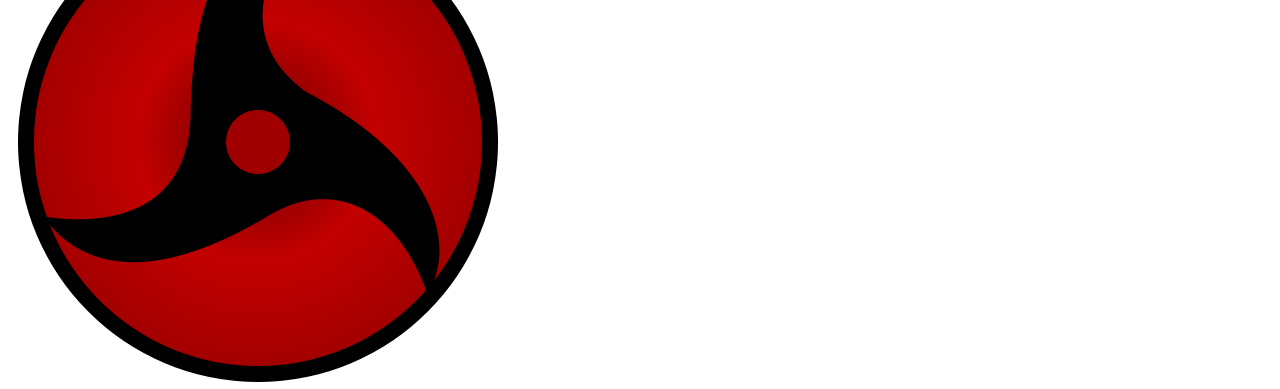
==== commit f2f8d56c: "Merge branch 'Navbar-header' into HeaderWork" ====
--- a/pinterest.html
+++ b/pinterest.html
@@ -4,12 +4,534 @@
     <!-- Required meta tags -->
     <meta charset="utf-8">
     <meta name="viewport" content="width=device-width, initial-scale=1">
+    <!-- <link rel="stylesheet" href="css/style.css"> -->
     <link rel="stylesheet" href="css/style.css">
     <!-- Bootstrap CSS -->
-    <link href="https://cdn.jsdelivr.net/npm/bootstrap@5.1.0/dist/css/bootstrap.min.css" rel="stylesheet" integrity="sha384-KyZXEAg3QhqLMpG8r+8fhAXLRk2vvoC2f3B09zVXn8CA5QIVfZOJ3BCsw2P0p/We" crossorigin="anonymous">
+    <!-- <link href="https://cdn.jsdelivr.net/npm/bootstrap@5.1.0/dist/css/bootstrap.min.css" rel="stylesheet" integrity="sha384-KyZXEAg3QhqLMpG8r+8fhAXLRk2vvoC2f3B09zVXn8CA5QIVfZOJ3BCsw2P0p/We" crossorigin="anonymous"> -->
     <title>Pinterest-México</title>
   </head>
   <body>
+<<<<<<< HEAD
+    <header></header>
+    <main class="main mainPinterest">
+            <!-- Alf work (cards)-->
+            <div class="container">
+              <div class="row">
+                  <div class="card-columns">
+
+                      <!-- 1 -->
+                      <div class="card card-pin">
+                          <img class="card-img" src="https://images.unsplash.com/photo-1519259808973-ed606e8c56e7?ixid=MnwxMjA3fDB8MHxzZWFyY2h8MTl8fGR1Y2t8ZW58MHx8MHx8&ixlib=rb-1.2.1&auto=format&fit=crop&w=500&q=60" alt="Card image">
+                          <div class="overlay">
+                              <div class="sup">
+                                  <h2 class="card-title title desaparecer">Pato</h2>
+                                  <a href="#" class="button-red">Guardar</a>
+                              </div>
+
+                              <div class="more">
+                                  <a href="https://images.unsplash.com/photo-1519259808973-ed606e8c56e7?ixid=MnwxMjA3fDB8MHxzZWFyY2h8MTl8fGR1Y2t8ZW58MHx8MHx8&ixlib=rb-1.2.1&auto=format&fit=crop&w=500&q=60"
+                                  class="button-gray desaparecer"  target="_blank"> https://images.unsplash.</a>
+                                  <a href="#" class="button-gray"> U</a>
+                                  <a href="#" class="button-gray"> ...</a>
+                              </div>
+                          </div>
+                      </div>
+
+                      <div class="card card-pin">
+                          <img class="card-img" src="https://images.unsplash.com/photo-1580812664910-c5ab0152a2d2?ixid=MnwxMjA3fDB8MHxzZWFyY2h8NXx8ZHVja3xlbnwwfHwwfHw%3D&ixlib=rb-1.2.1&auto=format&fit=crop&w=500&q=60" alt="Card image">
+                          <div class="overlay">
+                              <div class="sup">
+                                  <h2 class="card-title title desaparecer">Pato café</h2>
+                                  <a href="#" class="button-red">Guardar</a>
+                              </div>
+
+                              <div class="more">
+                                  <a href="https://images.unsplash.com/photo-1580812664910-c5ab0152a2d2?ixid=MnwxMjA3fDB8MHxzZWFyY2h8NXx8ZHVja3xlbnwwfHwwfHw%3D&ixlib=rb-1.2.1&auto=format&fit=crop&w=500&q=60"
+                                  class="button-gray desaparecer" target="_blank"> https://images.unsplash.</a>
+                                  <a href="#" class="button-gray"> U</a>
+                                  <a href="#" class="button-gray"> ...</a>
+                              </div>
+                          </div>
+                      </div>
+
+                      <div class="card card-pin">
+                          <img class="card-img" src="https://images.unsplash.com/photo-1574229358359-d042e0e5f0e0?ixid=MnwxMjA3fDB8MHxzZWFyY2h8MTB8fGR1Y2t8ZW58MHx8MHx8&ixlib=rb-1.2.1&auto=format&fit=crop&w=500&q=60" alt="Card image">
+                          <div class="overlay">
+                              <div class="sup">
+                                  <h2 class="card-title title desaparecer">Patos</h2>
+                                  <a href="#" class="button-red">Guardar</a>
+                              </div>
+                              <div class="more">
+                                  <a href="https://images.unsplash.com/photo-1574229358359-d042e0e5f0e0?ixid=MnwxMjA3fDB8MHxzZWFyY2h8MTB8fGR1Y2t8ZW58MHx8MHx8&ixlib=rb-1.2.1&auto=format&fit=crop&w=500&q=60"
+                                  class="button-gray desaparecer" target="_blank"> https://images.unsplash.</a>
+                                  <a href="#" class="button-gray"> U</a>
+                                  <a href="#" class="button-gray"> ...</a>
+                              </div>
+                          </div>
+                      </div>
+
+                      <div class="card card-pin">
+                          <img class="card-img" src="https://images.unsplash.com/photo-1578956919791-af7615c94b90?ixid=MnwxMjA3fDB8MHxzZWFyY2h8MTJ8fGR1Y2t8ZW58MHx8MHx8&ixlib=rb-1.2.1&auto=format&fit=crop&w=500&q=60" alt="Card image">
+                          <div class="overlay">
+                              <div class="su p">
+                                  <h2 class="card-title title desaparecer">Patito</h2>
+                                  <a href="#" class="button-red">Guardar</a>
+                              </div>
+                              <div class="more">
+                                  <a href="https://images.unsplash.com/photo-1578956919791-af7615c94b90?ixid=MnwxMjA3fDB8MHxzZWFyY2h8MTJ8fGR1Y2t8ZW58MHx8MHx8&ixlib=rb-1.2.1&auto=format&fit=crop&w=500&q=60"
+                                  class="button-gray desaparecerr" target="_blank"> https://images.unsplash.</a>
+                                  <a href="#" class="button-gray"> U</a>
+                                  <a href="#" class="button-gray"> ...</a>
+                              </div>
+                          </div>
+                      </div>
+                      <!-- 5 -->
+                      <div class="card card-pin">
+                          <img class="card-img" src="https://images.unsplash.com/photo-1553527747-b53e3333d441?ixid=MnwxMjA3fDB8MHxzZWFyY2h8MjZ8fGR1Y2t8ZW58MHx8MHx8&ixlib=rb-1.2.1&auto=format&fit=crop&w=500&q=60" alt="Card image">
+                          <div class="overlay">
+                              <div class="sup">
+                                  <h2 class="card-title title desaparecer">Ondas</h2>
+                                  <a href="#" class="button-red">Guardar</a>
+                              </div>
+
+                              <div class="more">
+                                  <a href="https://images.unsplash.com/photo-1553527747-b53e3333d441?ixid=MnwxMjA3fDB8MHxzZWFyY2h8MjZ8fGR1Y2t8ZW58MHx8MHx8&ixlib=rb-1.2.1&auto=format&fit=crop&w=500&q=60"
+                                  class="button-gray desaparecer"  target="_blank"> https://images.unsplash.</a>
+                                  <a href="#" class="button-gray"> U</a>
+                                  <a href="#" class="button-gray"> ...</a>
+                              </div>
+                          </div>
+                      </div>
+
+                      <div class="card card-pin">
+                          <img class="card-img" src="https://images.unsplash.com/photo-1573718297915-8186f53cb8bb?ixid=MnwxMjA3fDB8MHxzZWFyY2h8MTZ8fGR1Y2t8ZW58MHx8MHx8&ixlib=rb-1.2.1&auto=format&fit=crop&w=500&q=60" alt="Card image">
+                          <div class="overlay">
+                              <div class="su p">
+                                  <h2 class="card-title title"desaparecer>Lago</h2>
+                                  <a href="#" class="button-red">Guardar</a>
+                              </div>
+                              <div class="more">
+                                  <a href="https://images.unsplash.com/photo-1573718297915-8186f53cb8bb?ixid=MnwxMjA3fDB8MHxzZWFyY2h8MTZ8fGR1Y2t8ZW58MHx8MHx8&ixlib=rb-1.2.1&auto=format&fit=crop&w=500&q=60"
+                                  class="button-gray desaparecer" target="_blank"> https://images.unsplash.</a>
+                                  <a href="#" class="button-gray"> U</a>
+                                  <a href="#" class="button-gray"> ...</a>
+                              </div>
+                          </div>
+                      </div>
+
+                      <div class="card card-pin">
+                          <img class="card-img" src="https://images.unsplash.com/photo-1501813531019-338a4182efb0?ixlib=rb-0.3.5&ixid=eyJhcHBfaWQiOjEyMDd9&s=ad934c7483b928cae6b0b9cde5ae3445&auto=format&fit=crop&w=500&q=60" alt="Card image">
+                          <div class="overlay">
+                              <div class="sup">
+                                  <h2 class="card-title title desaparecer">Vista</h2>
+                                  <a href="#" class="button-red">Guardar</a>
+                              </div>
+
+                              <div class="more">
+                                  <a href="https://images.unsplash.com/photo-1501813531019-338a4182efb0?ixlib=rb-0.3.5&ixid=eyJhcHBfaWQiOjEyMDd9&s=ad934c7483b928cae6b0b9cde5ae3445&auto=format&fit=crop&w=500&q=60"
+                                  class="button-gray desaparecer"  target="_blank"> https://images.unsplash.</a>
+                                  <a href="#" class="button-gray"> U</a>
+                                  <a href="#" class="button-gray"> ...</a>
+                              </div>
+                          </div>
+                      </div>
+
+                      <div class="card card-pin">
+                          <img class="card-img" src="https://images.unsplash.com/photo-1518542331925-4e91e9aa0074?ixlib=rb-0.3.5&s=6958cfb3469de1e681bf17587bed53be&auto=format&fit=crop&w=500&q=60" alt="Card image">
+                          <div class="overlay">
+                              <div class="sup">
+                                  <h2 class="card-title title desaparecer">Jardín</h2>
+                                  <a href="#" class="button-red">Guardar</a>
+                              </div>
+
+                              <div class="more">
+                                  <a href="https://images.unsplash.com/photo-1518542331925-4e91e9aa0074?ixlib=rb-0.3.5&s=6958cfb3469de1e681bf17587bed53be&auto=format&fit=crop&w=500&q=60"
+                                  class="button-gray desaparecer"  target="_blank"> https://images.unsplash.</a>
+                                  <a href="#" class="button-gray"> U</a>
+                                  <a href="#" class="button-gray"> ...</a>
+                              </div>
+                          </div>
+                      </div>
+
+                      <div class="card card-pin">
+                          <img class="card-img" src="https://images.unsplash.com/photo-1513028179155-324cfec2566c?ixlib=rb-0.3.5&ixid=eyJhcHBfaWQiOjEyMDd9&s=32ce1df4016dadc177d6fce1b2df2429&auto=format&fit=crop&w=350&q=80" alt="Card image">
+                          <div class="overlay">
+                              <div class="sup">
+                                  <h2 class="card-title title desaparecer">Patio</h2>
+                                  <a href="#" class="button-red">Guardar</a>
+                              </div>
+
+                              <div class="more">
+                                  <a href="https://images.unsplash.com/photo-1513028179155-324cfec2566c?ixlib=rb-0.3.5&ixid=eyJhcHBfaWQiOjEyMDd9&s=32ce1df4016dadc177d6fce1b2df2429&auto=format&fit=crop&w=350&q=80"
+                                  class="button-gray desaparecer"  target="_blank"> https://images.unsplash.</a>
+                                  <a href="#" class="button-gray"> U</a>
+                                  <a href="#" class="button-gray"> ...</a>
+                              </div>
+                          </div>
+                      </div>
+                      <!-- 10 -->
+                      <div class="card card-pin">
+                          <img class="card-img" src="https://images.unsplash.com/photo-1516601255109-506725109807?ixlib=rb-0.3.5&ixid=eyJhcHBfaWQiOjEyMDd9&s=ce4f3db9818f60686e8e9b62d4920ce5&auto=format&fit=crop&w=500&q=60" alt="Card image">
+                          <div class="overlay">
+                              <div class="sup">
+                                  <h2 class="card-title title desaparecer">Fuck rules</h2>
+                                  <a href="#" class="button-red">Guardar</a>
+                              </div>
+
+                              <div class="more">
+                                  <a href="https://images.unsplash.com/photo-1516601255109-506725109807?ixlib=rb-0.3.5&ixid=eyJhcHBfaWQiOjEyMDd9&s=ce4f3db9818f60686e8e9b62d4920ce5&auto=format&fit=crop&w=500&q=60"
+                                  class="button-gray desaparecer"  target="_blank"> https://images.unsplash.</a>
+                                  <a href="#" class="button-gray"> U</a>
+                                  <a href="#" class="button-gray"> ...</a>
+                              </div>
+                          </div>
+                      </div>
+
+                      <div class="card card-pin">
+                          <img class="card-img" src="https://images.unsplash.com/photo-1509233631037-deb7efd36207?ixlib=rb-0.3.5&ixid=eyJhcHBfaWQiOjEyMDd9&s=75a5d784cdfc8f5ced8a6fe26c6d921e&auto=format&fit=crop&w=500&q=60" alt="Card image">
+                          <div class="overlay">
+                              <div class="sup">
+                                  <h2 class="card-title title desaparecer">Campanilla</h2>
+                                  <a href="#" class="button-red">Guardar</a>
+                              </div>
+
+                              <div class="more">
+                                  <a href="https://images.unsplash.com/photo-1509233631037-deb7efd36207?ixlib=rb-0.3.5&ixid=eyJhcHBfaWQiOjEyMDd9&s=75a5d784cdfc8f5ced8a6fe26c6d921e&auto=format&fit=crop&w=500&q=60"
+                                  class="button-gray desaparecer"  target="_blank"> https://images.unsplash.</a>
+                                  <a href="#" class="button-gray"> U</a>
+                                  <a href="#" class="button-gray"> ...</a>
+                              </div>
+                          </div>
+                      </div>
+
+                      <div class="card card-pin">
+                          <img class="card-img" src="https://images.unsplash.com/photo-1611861753869-704c59b93e5c?ixid=MnwxMjA3fDB8MHxzZWFyY2h8MzN8fGR1Y2t8ZW58MHx8MHx8&ixlib=rb-1.2.1&auto=format&fit=crop&w=500&q=60" alt="Card image">
+                          <div class="overlay">
+                              <div class="sup">
+                                  <h2 class="card-title title desaparecer">Amigos</h2>
+                                  <a href="#" class="button-red">Guardar</a>
+                              </div>
+
+                              <div class="more">
+                                  <a href="https://images.unsplash.com/photo-1611861753869-704c59b93e5c?ixid=MnwxMjA3fDB8MHxzZWFyY2h8MzN8fGR1Y2t8ZW58MHx8MHx8&ixlib=rb-1.2.1&auto=format&fit=crop&w=500&q=60"
+                                  class="button-gray desaparecer"  target="_blank"> https://images.unsplash.</a>
+                                  <a href="#" class="button-gray"> U</a>
+                                  <a href="#" class="button-gray"> ...</a>
+                              </div>
+                          </div>
+                      </div>
+
+                      <div class="card card-pin">
+                          <img class="card-img" src="https://images.unsplash.com/photo-1485627658391-1365e4e0dbfe?ixlib=rb-0.3.5&ixid=eyJhcHBfaWQiOjEyMDd9&s=976b0db5c3c2b9932bb20e72f98f9b61&auto=format&fit=crop&w=500&q=60" alt="Card image">
+                          <div class="overlay">
+                              <div class="sup">
+                                  <h2 class="card-title title desaparecer">Sed</h2>
+                                  <a href="#" class="button-red">Guardar</a>
+                              </div>
+
+                              <div class="more">
+                                  <a href="https://images.unsplash.com/photo-1485627658391-1365e4e0dbfe?ixlib=rb-0.3.5&ixid=eyJhcHBfaWQiOjEyMDd9&s=976b0db5c3c2b9932bb20e72f98f9b61&auto=format&fit=crop&w=500&q=60"
+                                  class="button-gray desaparecer"  target="_blank"> https://images.unsplash.</a>
+                                  <a href="#" class="button-gray"> U</a>
+                                  <a href="#" class="button-gray"> ...</a>
+                              </div>
+                          </div>
+                      </div>
+
+                      <div class="card card-pin">
+                          <img class="card-img" src="https://images.unsplash.com/photo-1611351669792-85f72a56d4e2?ixid=MnwxMjA3fDB8MHxzZWFyY2h8NzB8fGR1Y2t8ZW58MHx8MHx8&ixlib=rb-1.2.1&auto=format&fit=crop&w=500&q=60" alt="Card image">
+                          <div class="overlay">
+                              <div class="sup">
+                                  <h2 class="card-title title desaparecer">BFF</h2>
+                                  <a href="#" class="button-red">Guardar</a>
+                              </div>
+
+                              <div class="more">
+                                  <a href="https://images.unsplash.com/photo-1611351669792-85f72a56d4e2?ixid=MnwxMjA3fDB8MHxzZWFyY2h8NzB8fGR1Y2t8ZW58MHx8MHx8&ixlib=rb-1.2.1&auto=format&fit=crop&w=500&q=60"
+                                  class="button-gray desaparecer"  target="_blank"> https://images.unsplash.</a>
+                                  <a href="#" class="button-gray"> U</a>
+                                  <a href="#" class="button-gray"> ...</a>
+                              </div>
+                          </div>
+                      </div>
+                      <!-- 15 -->
+                      <div class="card card-pin">
+                          <img class="card-img" src="https://images.unsplash.com/photo-1466692476868-aef1dfb1e735?ixlib=rb-0.3.5&ixid=eyJhcHBfaWQiOjEyMDd9&s=9e3cd6ce6496c9c05cbf1b6cda8be0f9&auto=format&fit=crop&w=500&q=60" alt="Card image">
+                          <div class="overlay">
+                              <div class="sup">
+                                  <h2 class="card-title title desaparecer">Brotes</h2>
+                                  <a href="#" class="button-red">Guardar</a>
+                              </div>
+
+                              <div class="more">
+                                  <a href="https://images.unsplash.com/photo-1466692476868-aef1dfb1e735?ixlib=rb-0.3.5&ixid=eyJhcHBfaWQiOjEyMDd9&s=9e3cd6ce6496c9c05cbf1b6cda8be0f9&auto=format&fit=crop&w=500&q=60"
+                                  class="button-gray desaparecer"  target="_blank"> https://images.unsplash.</a>
+                                  <a href="#" class="button-gray"> U</a>
+                                  <a href="#" class="button-gray"> ...</a>
+                              </div>
+                          </div>
+                      </div>
+
+                      <div class="card card-pin">
+                          <img class="card-img" src="https://images.unsplash.com/photo-1509885903707-b68568db61ed?ixlib=rb-0.3.5&ixid=eyJhcHBfaWQiOjEyMDd9&s=5f11503655b51165836c2dcefa51a040&auto=format&fit=crop&w=500&q=60" alt="Card image">
+                          <div class="overlay">
+                              <div class="sup">
+                                  <h2 class="card-title title desaparecer">Peace & Love</h2>
+                                  <a href="#" class="button-red">Guardar</a>
+                              </div>
+
+                              <div class="more">
+                                  <a href="https://images.unsplash.com/photo-1509885903707-b68568db61ed?ixlib=rb-0.3.5&ixid=eyJhcHBfaWQiOjEyMDd9&s=5f11503655b51165836c2dcefa51a040&auto=format&fit=crop&w=500&q=60"
+                                  class="button-gray desaparecer"  target="_blank"> https://images.unsplash.</a>
+                                  <a href="#" class="button-gray"> U</a>
+                                  <a href="#" class="button-gray"> ...</a>
+                              </div>
+                          </div>
+                      </div>
+
+                      <div class="card card-pin">
+                          <img class="card-img" src="https://images.unsplash.com/photo-1518707399486-6d702a84ff00?ixlib=rb-0.3.5&ixid=eyJhcHBfaWQiOjEyMDd9&s=b5bb16fa7eaed1a1ed47614488f7588d&auto=format&fit=crop&w=500&q=60" alt="Card image">
+                          <div class="overlay">
+                              <div class="sup">
+                                  <h2 class="card-title title desaparecer">Comprando mascotas</h2>
+                                  <a href="#" class="button-red">Guardar</a>
+                              </div>
+
+                              <div class="more">
+                                  <a href="https://images.unsplash.com/photo-1518707399486-6d702a84ff00?ixlib=rb-0.3.5&ixid=eyJhcHBfaWQiOjEyMDd9&s=b5bb16fa7eaed1a1ed47614488f7588d&auto=format&fit=crop&w=500&q=60"
+                                  class="button-gray desaparecer"  target="_blank"> https://images.unsplash.</a>
+                                  <a href="#" class="button-gray"> U</a>
+                                  <a href="#" class="button-gray"> ...</a>
+                              </div>
+                          </div>
+                      </div>
+
+                      <div class="card card-pin">
+                          <img class="card-img" src="https://images.unsplash.com/photo-1519408299519-b7a0274f7d67?ixlib=rb-0.3.5&ixid=eyJhcHBfaWQiOjEyMDd9&s=d4891b98f4554cc55eab1e4a923cbdb1&auto=format&fit=crop&w=500&q=60" alt="Card image">
+                          <div class="overlay">
+                              <div class="sup">
+                                  <h2 class="card-title title desaparecer">Vereda</h2>
+                                  <a href="#" class="button-red">Guardar</a>
+                              </div>
+
+                              <div class="more">
+                                  <a href="https://images.unsplash.com/photo-1519408299519-b7a0274f7d67?ixlib=rb-0.3.5&ixid=eyJhcHBfaWQiOjEyMDd9&s=d4891b98f4554cc55eab1e4a923cbdb1&auto=format&fit=crop&w=500&q=60"
+                                  class="button-gray desaparecer"  target="_blank"> https://images.unsplash.</a>
+                                  <a href="#" class="button-gray"> U</a>
+                                  <a href="#" class="button-gray"> ...</a>
+                              </div>
+                          </div>
+                      </div>
+
+                      <div class="card card-pin">
+                          <img class="card-img" src="https://images.unsplash.com/photo-1506706435692-290e0c5b4505?ixlib=rb-0.3.5&ixid=eyJhcHBfaWQiOjEyMDd9&s=0bb464bb1ceea5155bc079c4f50bc36a&auto=format&fit=crop&w=500&q=60" alt="Card image">
+                          <div class="overlay">
+                              <div class="sup">
+                                  <h2 class="card-title title desaparecer">Colima</h2>
+                                  <a href="#" class="button-red">Guardar</a>
+                              </div>
+
+                              <div class="more">
+                                  <a href="https://images.unsplash.com/photo-1506706435692-290e0c5b4505?ixlib=rb-0.3.5&ixid=eyJhcHBfaWQiOjEyMDd9&s=0bb464bb1ceea5155bc079c4f50bc36a&auto=format&fit=crop&w=500&q=60"
+                                  class="button-gray desaparecer"  target="_blank"> https://images.unsplash.</a>
+                                  <a href="#" class="button-gray"> U</a>
+                                  <a href="#" class="button-gray"> ...</a>
+                              </div>
+                          </div>
+                      </div>
+                      <!-- 20 -->
+                      <div class="card card-pin">
+                          <img class="card-img" src="https://images.unsplash.com/photo-1549276755-1bbd36282c6f?ixid=MnwxMjA3fDB8MHxzZWFyY2h8OHx8Z2FyZGVufGVufDB8fDB8fA%3D%3D&ixlib=rb-1.2.1&auto=format&fit=crop&w=500&q=60" alt="Card image">
+                          <div class="overlay">
+                              <div class="sup">
+                                  <h2 class="card-title title desaparecer">Buganvila</h2>
+                                  <a href="#" class="button-red">Guardar</a>
+                              </div>
+
+                              <div class="more">
+                                  <a href="https://images.unsplash.com/photo-1465153690352-10c1b29577f8?ixid=MnwxMjA3fDB8MHxzZWFyY2h8MXx8ZHVja3xlbnwwfHwwfHw%3D&ixlib=rb-1.2.1&auto=format&fit=crop&w=500&q=60"
+                                  class="button-gray desaparecer"  target="_blank"> https://images.unsplash.</a>
+                                  <a href="#" class="button-gray"> U</a>
+                                  <a href="#" class="button-gray"> ...</a>
+                              </div>
+                          </div>
+                      </div>
+
+                      <div class="card card-pin">
+                          <img class="card-img" src="https://images.unsplash.com/photo-1599825919241-ace91951e68c?ixid=MnwxMjA3fDB8MHxzZWFyY2h8NHx8Y2hpbGxpbmd8ZW58MHx8MHx8&ixlib=rb-1.2.1&auto=format&fit=crop&w=500&q=60" alt="Card image">
+                          <div class="overlay">
+                              <div class="sup">
+                                  <h2 class="card-title title desaparecer">Relax</h2>
+                                  <a href="#" class="button-red">Guardar</a>
+                              </div>
+
+                              <div class="more">
+                                  <a href="https://images.unsplash.com/photo-1599825919241-ace91951e68c?ixid=MnwxMjA3fDB8MHxzZWFyY2h8NHx8Y2hpbGxpbmd8ZW58MHx8MHx8&ixlib=rb-1.2.1&auto=format&fit=crop&w=500&q=60"
+                                  class="button-gray desaparecer"  target="_blank"> https://images.unsplash.</a>
+                                  <a href="#" class="button-gray"> U</a>
+                                  <a href="#" class="button-gray"> ...</a>
+                              </div>
+                          </div>
+                      </div>
+
+                      <div class="card card-pin">
+                          <img class="card-img" src="https://images.unsplash.com/photo-1600364141605-9a4fca7a516a?ixid=MnwxMjA3fDB8MHxzZWFyY2h8MTV8fGNpdHklMjBnYXJkZW58ZW58MHx8MHx8&ixlib=rb-1.2.1&auto=format&fit=crop&w=500&q=60" alt="Card image">
+                          <div class="overlay">
+                              <div class="sup">
+                                  <h2 class="card-title title desaparecer">Flor</h2>
+                                  <a href="#" class="button-red">Guardar</a>
+                              </div>
+
+                              <div class="more">
+                                  <a href="https://images.unsplash.com/photo-1600364141605-9a4fca7a516a?ixid=MnwxMjA3fDB8MHxzZWFyY2h8MTV8fGNpdHklMjBnYXJkZW58ZW58MHx8MHx8&ixlib=rb-1.2.1&auto=format&fit=crop&w=500&q=60"
+                                  class="button-gray desaparecer"  target="_blank"> https://images.unsplash.</a>
+                                  <a href="#" class="button-gray"> U</a>
+                                  <a href="#" class="button-gray"> ...</a>
+                              </div>
+                          </div>
+                      </div>
+
+                      <div class="card card-pin">
+                          <img class="card-img" src="https://images.unsplash.com/photo-1529059867660-302e870b0438?ixid=MnwxMjA3fDB8MHxzZWFyY2h8MTJ8fGNpdHklMjBnYXJkZW58ZW58MHx8MHx8&ixlib=rb-1.2.1&auto=format&fit=crop&w=500&q=60" alt="Card image">
+                          <div class="overlay">
+                              <div class="sup">
+                                  <h2 class="card-title title desaparecer">Mesa</h2>
+                                  <a href="#" class="button-red">Guardar</a>
+                              </div>
+
+                              <div class="more">
+                                  <a href="https://images.unsplash.com/photo-1529059867660-302e870b0438?ixid=MnwxMjA3fDB8MHxzZWFyY2h8MTJ8fGNpdHklMjBnYXJkZW58ZW58MHx8MHx8&ixlib=rb-1.2.1&auto=format&fit=crop&w=500&q=60"
+                                  class="button-gray desaparecer"  target="_blank"> https://images.unsplash.</a>
+                                  <a href="#" class="button-gray"> U</a>
+                                  <a href="#" class="button-gray"> ...</a>
+                              </div>
+                          </div>
+                      </div>
+
+                      <div class="card card-pin">
+                          <img class="card-img" src="https://images.unsplash.com/photo-1534769538058-42f74c472958?ixid=MnwxMjA3fDB8MHxzZWFyY2h8MTF8fGZsb3dlciUyMHBvdCUyMGdhcmRlbnxlbnwwfHwwfHw%3D&ixlib=rb-1.2.1&auto=format&fit=crop&w=500&q=60" alt="Card image">
+                          <div class="overlay">
+                              <div class="sup">
+                                  <h2 class="card-title title desaparecer">Crecimiento</h2>
+                                  <a href="#" class="button-red">Guardar</a>
+                              </div>
+
+                              <div class="more">
+                                  <a href="https://images.unsplash.com/photo-1534769538058-42f74c472958?ixid=MnwxMjA3fDB8MHxzZWFyY2h8MTF8fGZsb3dlciUyMHBvdCUyMGdhcmRlbnxlbnwwfHwwfHw%3D&ixlib=rb-1.2.1&auto=format&fit=crop&w=500&q=60"
+                                  class="button-gray desaparecer"  target="_blank"> https://images.unsplash.</a>
+                                  <a href="#" class="button-gray"> U</a>
+                                  <a href="#" class="button-gray"> ...</a>
+                              </div>
+                          </div>
+                      </div>
+                      <!-- 25 -->
+                      <div class="card card-pin">
+                          <img class="card-img" src="https://images.unsplash.com/photo-1618158836203-8d4788146877?ixid=MnwxMjA3fDB8MHxzZWFyY2h8Mnx8cmVsYXglMjBjaXR5fGVufDB8fDB8fA%3D%3D&ixlib=rb-1.2.1&auto=format&fit=crop&w=500&q=60" alt="Card image">
+                          <div class="overlay">
+                              <div class="sup">
+                                  <h2 class="card-title title desaparecer">Secando ropa</h2>
+                                  <a href="#" class="button-red">Guardar</a>
+                              </div>
+
+                              <div class="more">
+                                  <a href="https://images.unsplash.com/photo-1618158836203-8d4788146877?ixid=MnwxMjA3fDB8MHxzZWFyY2h8Mnx8cmVsYXglMjBjaXR5fGVufDB8fDB8fA%3D%3D&ixlib=rb-1.2.1&auto=format&fit=crop&w=500&q=60"
+                                  class="button-gray desaparecer"  target="_blank"> https://images.unsplash.</a>
+                                  <a href="#" class="button-gray"> U</a>
+                                  <a href="#" class="button-gray"> ...</a>
+                              </div>
+                          </div>
+                      </div>
+
+                      <div class="card card-pin">
+                          <img class="card-img" src="https://images.unsplash.com/photo-1601829534265-66684bd4dcc6?ixid=MnwxMjA3fDB8MHxzZWFyY2h8NTN8fGR1Y2slMjBydWJiZXJ8ZW58MHx8MHx8&ixlib=rb-1.2.1&auto=format&fit=crop&w=500&q=60" alt="Card image">
+                          <div class="overlay">
+                              <div class="sup">
+                                  <h2 class="card-title title desaparecer">Duckzilla</h2>
+                                  <a href="#" class="button-red">Guardar</a>
+                              </div>
+
+                              <div class="more">
+                                  <a href="https://images.unsplash.com/photo-1601829534265-66684bd4dcc6?ixid=MnwxMjA3fDB8MHxzZWFyY2h8NTN8fGR1Y2slMjBydWJiZXJ8ZW58MHx8MHx8&ixlib=rb-1.2.1&auto=format&fit=crop&w=500&q=60"
+                                  class="button-gray desaparecer"  target="_blank"> https://images.unsplash.</a>
+                                  <a href="#" class="button-gray"> U</a>
+                                  <a href="#" class="button-gray"> ...</a>
+                              </div>
+                          </div>
+                      </div>
+
+                      <div class="card card-pin">
+                          <img class="card-img" src="https://images.unsplash.com/photo-1512355144108-e94a235b10af?ixlib=rb-0.3.5&ixid=eyJhcHBfaWQiOjEyMDd9&s=c622d56d975113a08c71c912618b5f83&auto=format&fit=crop&w=500&q=60" alt="Card image">
+                          <div class="overlay">
+                              <div class="sup">
+                                  <h2 class="card-title title desaparecer">Contemplando</h2>
+                                  <a href="#" class="button-red">Guardar</a>
+                              </div>
+
+                              <div class="more">
+                                  <a href="https://images.unsplash.com/photo-1465153690352-10c1b29577f8?ixid=MnwxMjA3fDB8MHxzZWFyY2h8MXx8ZHVja3xlbnwwfHwwfHw%3D&ixlib=rb-1.2.1&auto=format&fit=crop&w=500&q=60"
+                                  class="button-gray desaparecer"  target="_blank"> https://images.unsplash.</a>
+                                  <a href="#" class="button-gray"> U</a>
+                                  <a href="#" class="button-gray"> ...</a>
+                              </div>
+                          </div>
+                      </div>
+
+                      <div class="card card-pin">
+                          <img class="card-img" src="https://images.unsplash.com/photo-1576404492709-e9fc6a3b27b4?ixid=MnwxMjA3fDB8MHxzZWFyY2h8Mzl8fGdyZXl8ZW58MHx8MHx8&ixlib=rb-1.2.1&auto=format&fit=crop&w=500&q=60" alt="Card image">
+                          <div class="overlay">
+                              <div class="sup">
+                                  <h2 class="card-title title desaparecer">Ciudad</h2>
+                                  <a href="#" class="button-red">Guardar</a>
+                              </div>
+
+                              <div class="more">
+                                  <a href="https://images.unsplash.com/photo-1576404492709-e9fc6a3b27b4?ixid=MnwxMjA3fDB8MHxzZWFyY2h8Mzl8fGdyZXl8ZW58MHx8MHx8&ixlib=rb-1.2.1&auto=format&fit=crop&w=500&q=60"
+                                  class="button-gray desaparecer"  target="_blank"> https://images.unsplash.</a>
+                                  <a href="#" class="button-gray"> U</a>
+                                  <a href="#" class="button-gray"> ...</a>
+                              </div>
+                          </div>
+                      </div>
+
+                      <div class="card card-pin">
+                          <img class="card-img" src="https://images.unsplash.com/photo-1525230071276-4a87f42f469e?ixid=MnwxMjA3fDB8MHxzZWFyY2h8OHx8Z3JleSUyMGZsb3dlciUyMGNpdHl8ZW58MHx8MHx8&ixlib=rb-1.2.1&auto=format&fit=crop&w=500&q=60" alt="Card image">
+                          <div class="overlay">
+                              <div class="sup">
+                                  <h2 class="card-title title desaparecer">Floreciendo</h2>
+                                  <a href="#" class="button-red">Guardar</a>
+                              </div>
+
+                              <div class="more">
+                                  <a href="https://images.unsplash.com/photo-1525230071276-4a87f42f469e?ixid=MnwxMjA3fDB8MHxzZWFyY2h8OHx8Z3JleSUyMGZsb3dlciUyMGNpdHl8ZW58MHx8MHx8&ixlib=rb-1.2.1&auto=format&fit=crop&w=500&q=60"
+                                  class="button-gray desaparecer"  target="_blank"> https://images.unsplash.</a>
+                                  <a href="#" class="button-gray"> U</a>
+                                  <a href="#" class="button-gray"> ...</a>
+                              </div>
+                          </div>
+                      </div>
+                      <!-- 30 -->
+                      <div class="card card-pin">
+                          <img class="card-img" src="https://images.unsplash.com/photo-1598431795634-0b7d7abf1de7?ixid=MnwxMjA3fDB8MHxzZWFyY2h8NjZ8fGdyZXklMjBmbG93ZXIlMjBjaXR5fGVufDB8fDB8fA%3D%3D&ixlib=rb-1.2.1&auto=format&fit=crop&w=500&q=60" alt="Card image">
+                          <div class="overlay">
+                              <div class="sup">
+                                  <h2 class="card-title title desaparecer">Mira!</h2>
+                                  <a href="#" class="button-red">Guardar</a>
+                              </div>
+
+                              <div class="more">
+                                  <a href="https://images.unsplash.com/photo-1598431795634-0b7d7abf1de7?ixid=MnwxMjA3fDB8MHxzZWFyY2h8NjZ8fGdyZXklMjBmbG93ZXIlMjBjaXR5fGVufDB8fDB8fA%3D%3D&ixlib=rb-1.2.1&auto=format&fit=crop&w=500&q=60"
+                                  class="button-gray desaparecer"  target="_blank"> https://images.unsplash.</a>
+                                  <a href="#" class="button-gray"> U</a>
+                                  <a href="#" class="button-gray"> ...</a>
+                              </div>
+                          </div>
+                      </div>
+
+                  </div>
+              </div>
+          </div>
+    </main>
+=======
     <header>
         <header>
           <div  class="main-header">
@@ -42,6 +564,7 @@
         </header>
     </header>
     <main></main>
+>>>>>>> Navbar-header
     <!-- Option 1: Bootstrap Bundle with Popper -->
     <script src="https://cdn.jsdelivr.net/npm/bootstrap@5.1.0/dist/js/bootstrap.bundle.min.js" integrity="sha384-U1DAWAznBHeqEIlVSCgzq+c9gqGAJn5c/t99JyeKa9xxaYpSvHU5awsuZVVFIhvj" crossorigin="anonymous"></script>
   </body>
--- a/css/style.css
+++ b/css/style.css
@@ -8,6 +8,1561 @@
 }
 
 body{
+<<<<<<< HEAD
+  box-sizing: border-box;
+  font-family: 'Poppins', sans-serif;
+  color: rgb(33, 25, 34) !important;
+
+  /* Aqui va el font family y el tamaño traten de usar rem :) */
+}
+.index
+{
+    height: 100vh;
+    overflow-y: hidden;
+    overscroll-behavior-y: none;
+}
+/* Provisional header stuff */
+header
+{
+  display: flex;
+  height: 80px;
+  background-color: #9b9b9b;
+}
+/* Angel css work */
+.mainIndex
+{
+  height: 100%;
+  width: 100%;
+  flex-direction: row;
+}
+.mainPinterest
+{
+  width: 100%;
+}
+.main
+{
+  top:80px;
+  display: flex;
+  position: absolute;
+  overflow: hidden;
+  align-content: center;
+  justify-content: center;
+}
+.firstContent
+{
+  transform: translateY(0px)translateZ(0px);
+  flex-direction: column;
+  align-content: center;
+  align-items: center;
+  display: flex;
+  flex-direction: column;
+}
+.firstContent_mainStuff
+{
+  width: 1750px;
+  height: 100%;
+  position: relative;
+}
+.mainStuff_Text
+{
+  height: 30%;
+  align-items: center;
+  flex-direction: column;
+  display: flex;
+
+}
+.TextSecond
+{
+  margin: 2px;
+  font-size: 4.5rem;;
+  font-weight: 600;
+}
+.TextSecond_Main
+{
+  height: 4.5rem;
+  width: 65%;
+  display: flex;
+  flex-direction: row;
+  margin-top: 1rem;
+  overflow: hidden;
+}
+.item
+{
+    font-size: 3.7rem;
+    margin: 0px;
+    font-weight: 600;
+    position: absolute;
+    text-align: center;
+    width: 100%;
+    left: 0px;
+    opacity: 0;
+    z-index: 1;
+}
+.TextSecondSub
+{
+  margin-top: 5rem;
+}
+.subdisplay
+{
+  display: flex;
+  margin: 0;
+  padding: 0;
+}
+ul li
+{
+  list-style: none;
+  padding: 0;
+}
+li
+{
+  display: list-item;
+  text-align: -webkit-match-parent;
+}
+.dot
+{
+    background: rgb(225, 225, 225);
+    display: inline-block;
+    padding: 5px;
+    height: 0.83rem;
+    width: 0.83rem;
+    border-radius: 50px;
+    margin: 6px;
+    outline: none;
+    border-style: none;
+}
+/* background */
+.mainStuff_conteinerFlex
+{
+  display: flex;
+  width: 1750px;
+  position: absolute;
+  top: 20%;
+  margin-left: auto;
+  margin-right: auto;
+  left: auto;
+  right: auto;
+}
+.flexColumns
+{
+  width: 20%;
+    width: calc(3/var(12)*100%);
+}
+.flexItems
+{
+    transform: translateY(0px);
+    opacity: 0;
+    z-index: 0;
+    object-fit: cover;
+    overflow: visible;
+}
+.ItemContainer
+{
+  width: 15.67rem;
+  height: 22rem;
+  padding: 8px;
+}
+.Container
+{
+  height: 100%;
+  position: relative;
+  overflow: hidden;
+  border-radius: 16px;
+}
+.Images
+{
+  position: relative;
+  background-position: 50%;
+  background-repeat: no-repeat;
+  background-size: cover;
+  width: 100%;
+  height:100%;
+}
+.bottomlight
+{
+    height: 180px;
+    width: 100%;
+    background: rgb(255,255,255);
+    background: linear-gradient(180deg, rgba(255,255,255,0) 0%, rgba(255,255,255,1) 50%, rgba(255,255,255,1) 100%);
+    opacity: 1;
+    bottom: 0;
+    position: fixed;
+}
+/* animations in general */
+/* letter animations */
+.one
+{
+  color: rgb(0, 118, 211);
+  animation: 26s ease-out infinite One;
+  transition-timing-function: ease-out;
+}
+.two
+{
+  color: rgb(97, 140, 123);
+  animation: 26s ease-out infinite two;
+  transition-timing-function: ease-out;
+}
+.three
+{
+  color: rgb(194, 139, 0);
+  animation: 26s ease-out infinite three ;
+  transition-timing-function: ease-out;
+}
+.four
+{
+  color: rgb(64, 122, 87);
+  animation: 26s ease-out infinite four;
+  transition-timing-function: ease-out;
+}
+@keyframes One {
+  0%
+  {
+    transform: translateY(0px);
+    opacity: 0;
+  }
+  2.16%
+  {
+    transform: translateY(-40px);
+    opacity: 1
+
+  }
+  21.5%
+  {
+    transform: translateY(-40px);
+    opacity: 1
+  }
+  23.66%
+  {
+    transform: translateY(-90px);
+    opacity: 0;
+  }
+  100%
+  {
+    transform: translateY(-80px);
+    opacity: 0;
+  }
+}
+@keyframes two {
+  0%
+  {
+    transform: translateY(0px);
+    opacity: 0;
+  }
+  25%
+  {
+    transform: translateY(0px);
+    opacity: 0;
+  }
+  27.16%
+  {
+    transform: translateY(-40px);
+    opacity: 1;
+  }
+  46.5%
+  {
+    transform: translateY(-40px);
+    opacity: 1;
+  }
+  48.66%
+  {
+    transform: translateY(-90px);
+    opacity: 0;
+  }
+  100%
+  {
+    transform: translateY(-80px);
+    opacity: 0;
+  }
+}
+@keyframes three {
+  0%
+  {
+    transform: translateY(0px);
+    opacity: 0;
+  }
+  50%
+  {
+    transform: translateY(0px);
+    opacity: 0;
+  }
+  52.16%
+  {
+    transform: translateY(-40px);
+    opacity: 1;
+  }
+  71.5%
+  {
+    transform: translateY(-40px);
+    opacity: 1;
+  }
+  73.66%
+  {
+    transform: translateY(-90px);
+    opacity: 0;
+  }
+  100%
+  {
+    transform: translateY(-80px);
+    opacity: 0;
+  }
+}
+@keyframes four {
+  0%
+  {
+    transform: translateY(0px);
+    opacity: 0;
+  }
+  75%
+  {
+    transform: translateY(0px);
+    opacity: 0;
+  }
+  77.16%
+  {
+    transform: translateY(-40px);
+    opacity: 1;
+  }
+  96.5%
+  {
+    transform: translateY(-40px);
+    opacity: 1;
+  }
+  100%
+  {
+    transform: translateY(-90px);
+    opacity: 0;
+  }
+}
+/* dots animations */
+.uno{
+  animation: 26s linear infinite uno;
+  transition-timing-function: linear;
+}
+.dos
+{
+  animation: 26s linear infinite dos;
+  transition-timing-function: linear;
+}
+.tres
+{
+  animation: 26s linear infinite tres;
+  transition-timing-function: linear;
+}
+.cuatro
+{
+  animation: 26s linear infinite cuatro;
+  transition-timing-function: linear;
+}
+@keyframes uno {
+  0%
+  {
+    background-color: rgb(0, 118, 211);
+
+  }
+  18%
+  {
+    background-color:  rgb(0, 118, 211);
+  }
+  18.01%
+  {
+    background-color:  rgb(225, 225, 225);
+  }
+}
+@keyframes dos {
+  18%
+  {
+    background-color:  rgb(225, 225, 225);
+  }
+  18.1%
+  {
+    background-color: rgb(97, 140, 123);
+  }
+  41%
+  {
+    background-color: rgb(97, 140, 123);
+  }
+  41.01%
+  {
+    background-color:  rgb(225, 225, 225);
+  }
+}
+@keyframes tres {
+  41%
+  {
+    background-color:  rgb(225, 225, 225);
+  }
+  41.1%
+  {
+    background-color: rgb(194, 139, 0);
+  }
+  70%
+  {
+    background-color: rgb(194, 139, 0);
+  }
+  70.01%
+  {
+    background-color:  rgb(225, 225, 225);
+  }
+}
+@keyframes cuatro {
+  70%
+  {
+    background-color:  rgb(225, 225, 225);
+  }
+  70.1%
+  {
+    background-color:rgb(64, 122, 87);
+  }
+  99%
+  {
+    background-color:rgb(64, 122, 87);
+  }
+  100%
+  {
+    background-color:  rgb(225, 225, 225);
+  }
+}
+/* grid animations
+Fist grid animation */
+.ongle
+{
+  animation: 26s linear infinite ongle;
+  transition-timing-function: linear;
+}
+.deux
+{
+  animation: 26s linear infinite deux;
+  transition-timing-function: linear;
+}
+.trois
+{
+  animation: 26s linear infinite trois;
+  transition-timing-function: linear;
+}
+.quatre
+{
+  animation: 26s linear infinite quatre;
+  transition-timing-function: linear;
+}
+.cinq
+{
+  animation: 26s linear infinite cinq;
+  transition-timing-function: linear;
+}
+.six
+{
+  animation: 26s linear infinite six;
+  transition-timing-function: linear;
+}
+.sept
+{
+  animation: 26s linear infinite sept;
+  transition-timing-function: linear;
+}
+@keyframes ongle {
+  0%
+  {
+    transform: translateY(0px);
+    opacity: 0;
+  }
+  1.7%
+  {
+    transform: translateY(-40px);
+    opacity: 1
+  }
+  15%
+  {
+    transform: translateY(-40px);
+    opacity: 1
+  }
+  17%
+  {
+    transform: translateY(-90px);
+    opacity: 0;
+  }
+}
+@keyframes deux {
+  1.7%
+  {
+    transform: translateY(0px);
+    opacity: 0;
+  }
+  3.2%
+  {
+    transform: translateY(-40px);
+    opacity: 1
+  }
+  17%
+  {
+    transform: translateY(-40px);
+    opacity: 1
+  }
+  19%
+  {
+    transform: translateY(-90px);
+    opacity: 0;
+  }
+}
+@keyframes trois {
+  3.2%
+  {
+    transform: translateY(0px);
+    opacity: 0;
+  }
+  4.7%
+  {
+    transform: translateY(-40px);
+    opacity: 1
+  }
+  19%
+  {
+    transform: translateY(-40px);
+    opacity: 1
+  }
+  21%
+  {
+    transform: translateY(-90px);
+    opacity: 0;
+  }
+}
+@keyframes quatre {
+  4.7%
+  {
+    transform: translateY(0px);
+    opacity: 0;
+  }
+  6.2%
+  {
+    transform: translateY(-40px);
+    opacity: 1
+  }
+  21%
+  {
+    transform: translateY(-40px);
+    opacity: 1
+  }
+  23%
+  {
+    transform: translateY(-90px);
+    opacity: 0;
+  }
+}
+@keyframes cinq {
+  6.2%
+  {
+    transform: translateY(0px);
+    opacity: 0;
+  }
+  7.7%
+  {
+    transform: translateY(-40px);
+    opacity: 1
+  }
+  23%
+  {
+    transform: translateY(-40px);
+    opacity: 1
+  }
+  25%
+  {
+    transform: translateY(-90px);
+    opacity: 0;
+  }
+}
+@keyframes six {
+  7.7%
+  {
+    transform: translateY(0px);
+    opacity: 0;
+  }
+  9.2%
+  {
+    transform: translateY(-40px);
+    opacity: 1
+  }
+  25%
+  {
+    transform: translateY(-40px);
+    opacity: 1
+  }
+  27%
+  {
+    transform: translateY(-90px);
+    opacity: 0;
+  }
+}
+@keyframes sept {
+  9.2%
+  {
+    transform: translateY(0px);
+    opacity: 0;
+  }
+  10.7%
+  {
+    transform: translateY(-40px);
+    opacity: 1
+  }
+  27%
+  {
+    transform: translateY(-40px);
+    opacity: 1
+  }
+  28%
+  {
+    transform: translateY(-90px);
+    opacity: 0;
+  }
+}
+/* Second grid animation */
+.un
+{
+  animation: 26s linear infinite un;
+  transition-timing-function: linear;
+}
+.due
+{
+  animation: 26s linear infinite due;
+  transition-timing-function: linear;
+}
+.tre
+{
+  animation: 26s linear infinite tre;
+  transition-timing-function: linear;
+}
+.quattro
+{
+  animation: 26s linear infinite quattro;
+  transition-timing-function: linear;
+}
+.cinque
+{
+  animation: 26s linear infinite cinque;
+  transition-timing-function: linear;
+}
+.sei
+{
+  animation: 26s linear infinite sei;
+  transition-timing-function: linear;
+}
+.sette
+{
+  animation: 26s linear infinite sette;
+  transition-timing-function: linear;
+}
+@keyframes un {
+  18%
+  {
+    transform: translateY(0px);
+    opacity: 0;
+  }
+  19.7%
+  {
+    transform: translateY(-40px);
+    opacity: 1
+  }
+  36%
+  {
+    transform: translateY(-40px);
+    opacity: 1
+  }
+  38%
+  {
+    transform: translateY(-90px);
+    opacity: 0;
+  }
+}
+@keyframes due {
+  19.9%
+  {
+    transform: translateY(0px);
+    opacity: 0;
+  }
+  21.4%
+  {
+    transform: translateY(-40px);
+    opacity: 1
+  }
+  38%
+  {
+    transform: translateY(-40px);
+    opacity: 1
+  }
+  40%
+  {
+    transform: translateY(-90px);
+    opacity: 0;
+  }
+}
+@keyframes tre {
+  21.4%
+  {
+    transform: translateY(0px);
+    opacity: 0;
+  }
+  23.9%
+  {
+    transform: translateY(-40px);
+    opacity: 1
+  }
+  40%
+  {
+    transform: translateY(-40px);
+    opacity: 1
+  }
+  42%
+  {
+    transform: translateY(-90px);
+    opacity: 0;
+  }
+}
+@keyframes quattro {
+  23.9%
+  {
+    transform: translateY(0px);
+    opacity: 0;
+  }
+  25.4%
+  {
+    transform: translateY(-40px);
+    opacity: 1
+  }
+  42%
+  {
+    transform: translateY(-40px);
+    opacity: 1
+  }
+  44%
+  {
+    transform: translateY(-90px);
+    opacity: 0;
+  }
+}
+@keyframes cinque {
+  25.4%
+  {
+    transform: translateY(0px);
+    opacity: 0;
+  }
+  27.9%
+  {
+    transform: translateY(-40px);
+    opacity: 1
+  }
+  44%
+  {
+    transform: translateY(-40px);
+    opacity: 1
+  }
+  46%
+  {
+    transform: translateY(-90px);
+    opacity: 0;
+  }
+}
+@keyframes sei {
+  27.9%
+  {
+    transform: translateY(0px);
+    opacity: 0;
+  }
+  29.4%
+  {
+    transform: translateY(-40px);
+    opacity: 1
+  }
+  46%
+  {
+    transform: translateY(-40px);
+    opacity: 1
+  }
+  48%
+  {
+    transform: translateY(-90px);
+    opacity: 0;
+  }
+}
+@keyframes sette {
+  29.4%
+  {
+    transform: translateY(0px);
+    opacity: 0;
+  }
+  31.9%
+  {
+    transform: translateY(-40px);
+    opacity: 1
+  }
+  48%
+  {
+    transform: translateY(-40px);
+    opacity: 1
+  }
+  50%
+  {
+    transform: translateY(-90px);
+    opacity: 0;
+  }
+}
+/* Thirth grid animation */
+.ceann
+{
+  animation: 26s linear infinite ceann;
+  transition-timing-function: linear;
+}
+.a_do
+{
+  animation: 26s linear infinite a_do;
+  transition-timing-function: linear;
+}
+.triur
+{
+  animation: 26s linear infinite triur;
+  transition-timing-function: linear;
+}
+.ceathrar
+{
+  animation: 26s linear infinite ceathrar;
+  transition-timing-function: linear;
+}
+.cuig
+{
+  animation: 26s linear infinite cuig;
+  transition-timing-function: linear;
+}
+.seisear
+{
+  animation: 26s linear infinite seisear;
+  transition-timing-function: linear;
+}
+.seacht
+{
+  animation: 26s linear infinite seacht;
+  transition-timing-function: linear;
+}
+@keyframes ceann {
+  39%
+  {
+    transform: translateY(0px);
+    opacity: 0;
+  }
+  41.7%
+  {
+    transform: translateY(-40px);
+    opacity: 1
+  }
+  66%
+  {
+    transform: translateY(-40px);
+    opacity: 1
+  }
+  68%
+  {
+    transform: translateY(-90px);
+    opacity: 0;
+  }
+}
+@keyframes a_do {
+  41.9%
+  {
+    transform: translateY(0px);
+    opacity: 0;
+  }
+  43.4%
+  {
+    transform: translateY(-40px);
+    opacity: 1
+  }
+  68%
+  {
+    transform: translateY(-40px);
+    opacity: 1
+  }
+  70%
+  {
+    transform: translateY(-90px);
+    opacity: 0;
+  }
+}
+@keyframes triur {
+  43.4%
+  {
+    transform: translateY(0px);
+    opacity: 0;
+  }
+  44.9%
+  {
+    transform: translateY(-40px);
+    opacity: 1
+  }
+  70%
+  {
+    transform: translateY(-40px);
+    opacity: 1
+  }
+  72%
+  {
+    transform: translateY(-90px);
+    opacity: 0;
+  }
+}
+@keyframes ceathrar {
+  45.9%
+  {
+    transform: translateY(0px);
+    opacity: 0;
+  }
+  47.4%
+  {
+    transform: translateY(-40px);
+    opacity: 1
+  }
+  72%
+  {
+    transform: translateY(-40px);
+    opacity: 1
+  }
+  74%
+  {
+    transform: translateY(-90px);
+    opacity: 0;
+  }
+}
+@keyframes cuig {
+  47.4%
+  {
+    transform: translateY(0px);
+    opacity: 0;
+  }
+  49.9%
+  {
+    transform: translateY(-40px);
+    opacity: 1
+  }
+  74%
+  {
+    transform: translateY(-40px);
+    opacity: 1
+  }
+  76%
+  {
+    transform: translateY(-90px);
+    opacity: 0;
+  }
+}
+@keyframes seisear {
+  49.9%
+  {
+    transform: translateY(0px);
+    opacity: 0;
+  }
+  51.4%
+  {
+    transform: translateY(-40px);
+    opacity: 1
+  }
+  76%
+  {
+    transform: translateY(-40px);
+    opacity: 1
+  }
+  78%
+  {
+    transform: translateY(-90px);
+    opacity: 0;
+  }
+}
+@keyframes seacht {
+  51.4%
+  {
+    transform: translateY(0px);
+    opacity: 0;
+  }
+  53.9%
+  {
+    transform: translateY(-40px);
+    opacity: 1
+  }
+  78%
+  {
+    transform: translateY(-40px);
+    opacity: 1
+  }
+  80%
+  {
+    transform: translateY(-90px);
+    opacity: 0;
+  }
+}
+/* 4th grid animation */
+.ett
+{
+  animation: 26s linear infinite ett;
+  transition-timing-function: linear;
+}
+.tva
+{
+  animation: 26s linear infinite tva;
+  transition-timing-function: linear;
+}
+.trev
+{
+  animation: 26s linear infinite trev;
+  transition-timing-function: linear;
+}
+.fyra
+{
+  animation: 26s linear infinite fyra;
+  transition-timing-function: linear;
+}
+.fem
+{
+  animation: 26s linear infinite fem;
+  transition-timing-function: linear;
+}
+.sex
+{
+  animation: 26s linear infinite sex;
+  transition-timing-function: linear;
+}
+.sju
+{
+  animation: 26s linear infinite sju;
+  transition-timing-function: linear;
+}
+@keyframes ett {
+  70%
+  {
+    transform: translateY(0px);
+    opacity: 0;
+  }
+  72%
+  {
+    transform: translateY(-40px);
+    opacity: 1
+  }
+  86%
+  {
+    transform: translateY(-40px);
+    opacity: 1
+  }
+  88%
+  {
+    transform: translateY(-90px);
+    opacity: 0;
+  }
+}
+@keyframes tva {
+  72%
+  {
+    transform: translateY(0px);
+    opacity: 0;
+  }
+  73.4%
+  {
+    transform: translateY(-40px);
+    opacity: 1
+  }
+  88%
+  {
+    transform: translateY(-40px);
+    opacity: 1
+  }
+  90%
+  {
+    transform: translateY(-90px);
+    opacity: 0;
+  }
+}
+@keyframes trev {
+  73.4%
+  {
+    transform: translateY(0px);
+    opacity: 0;
+  }
+  74.9%
+  {
+    transform: translateY(-40px);
+    opacity: 1
+  }
+  90%
+  {
+    transform: translateY(-40px);
+    opacity: 1
+  }
+  92%
+  {
+    transform: translateY(-90px);
+    opacity: 0;
+  }
+}
+@keyframes fyra {
+  75.9%
+  {
+    transform: translateY(0px);
+    opacity: 0;
+  }
+  77.4%
+  {
+    transform: translateY(-40px);
+    opacity: 1
+  }
+  92%
+  {
+    transform: translateY(-40px);
+    opacity: 1
+  }
+  94%
+  {
+    transform: translateY(-90px);
+    opacity: 0;
+  }
+}
+@keyframes fem {
+  77.4%
+  {
+    transform: translateY(0px);
+    opacity: 0;
+  }
+  79.9%
+  {
+    transform: translateY(-40px);
+    opacity: 1
+  }
+  94%
+  {
+    transform: translateY(-40px);
+    opacity: 1
+  }
+  96%
+  {
+    transform: translateY(-90px);
+    opacity: 0;
+  }
+}
+@keyframes sex {
+  79.9%
+  {
+    transform: translateY(0px);
+    opacity: 0;
+  }
+  81.4%
+  {
+    transform: translateY(-40px);
+    opacity: 1
+  }
+  96%
+  {
+    transform: translateY(-40px);
+    opacity: 1
+  }
+  98%
+  {
+    transform: translateY(-90px);
+    opacity: 0;
+  }
+}
+@keyframes sju {
+  81.4%
+  {
+    transform: translateY(0px);
+    opacity: 0;
+  }
+  83.9%
+  {
+    transform: translateY(-40px);
+    opacity: 1
+  }
+  98%
+  {
+    transform: translateY(-40px);
+    opacity: 1
+  }
+  100%
+  {
+    transform: translateY(-90px);
+    opacity: 0;
+  }
+}
+/* media queries */
+@media screen and (max-width: 400px){
+  /* ralf */
+  .card-columns {
+      column-count: 1;
+      orphans: 1;
+      widows: 1;
+  }
+  .card-columns .card
+  {
+    margin-bottom: .2rem;
+  }
+  .card-pin:hover .desaparecer {
+      display: none;
+  }
+  .sup
+  {
+    justify-content: flex-end !important;
+  }
+  .card-pin:hover .button-red
+  {
+    padding: 0.3rem 1rem !important;
+    margin-right: .5rem !important;
+  }
+  /* angel */
+  .item
+  {
+    font-size: 2.2rem;
+    font-weight: 400;
+  }
+  .TextSecond
+  {
+    font-size: 2.2rem;
+  }
+  .TextSecondSub
+  {
+    margin-top: 1rem;
+  }
+  .mainStuff_Text
+  {
+    margin-top: 7rem;
+  }
+  .flexColumns
+  {
+    width: 10%;
+  }
+  .ItemContainer
+  {
+    width: 10.67rem;
+    height: 17rem;
+  }
+  .item_none
+  {
+    display: none;
+  }
+  .mainStuff_conteinerFlex
+  {
+    margin-left: 18rem;
+  }
+  .TextSecond_Main
+  {
+    margin-top: 2rem;
+  }
+}
+@media screen and (max-width: 530px) and (min-width: 401px){
+  /* ralf */
+  .card-columns {
+      column-count: 2;
+      orphans: 1;
+      widows: 1;
+  }
+  .card-columns .card
+  {
+    margin-bottom: .2rem;
+  }
+  .card-pin:hover .desaparecer {
+      display: none;
+  }
+  .sup
+  {
+    justify-content: flex-end !important;
+  }
+  .card-pin:hover .button-red
+  {
+    padding: 0.3rem 1rem !important;
+    margin-right: .5rem !important;
+  }
+  /* angel */
+  .item
+  {
+    font-size: 2.5rem;
+    font-weight: 400;
+  }
+  .TextSecond
+  {
+    font-size: 2.7rem;
+  }
+  .mainStuff_Text
+  {
+    margin-top: 7rem;
+  }
+  .flexColumns
+  {
+    width: 10%;
+  }
+  .ItemContainer
+  {
+    width: 10.67rem;
+    height: 17rem;
+  }
+  .item_none
+  {
+    display: none;
+  }
+  .mainStuff_conteinerFlex
+  {
+    margin-left: 18rem;
+  }
+  .TextSecond_Main
+  {
+    margin-top: 2rem;
+  }
+}
+@media screen and (max-width: 780px) and (min-width: 531px){
+  /* ralf */
+  .card-columns {
+      column-count: 3;
+      orphans: 1;
+      widows: 1;
+  }
+  .card-columns .card
+  {
+    margin-bottom: .2rem;
+  }
+  .card-pin:hover .desaparecer {
+      display: none;
+  }
+  .sup
+  {
+    justify-content: flex-end !important;
+  }
+  .card-pin:hover .button-red
+  {
+    padding: 0.3rem 1rem !important;
+    margin-right: .5rem !important;
+  }
+  /*angel*/
+  .mainStuff_Text
+  {
+    margin-top: 2rem;
+  }
+  .flexColumns
+  {
+    width: 10%;
+  }
+  .ItemContainer
+  {
+    width: 10.67rem;
+    height: 17rem;
+  }
+  .item_none
+  {
+    display: none;
+  }
+  .mainStuff_conteinerFlex
+  {
+    margin-left: 18rem;
+  }
+  .TextSecond_Main
+  {
+    margin-top: 2rem;
+  }
+  .TextSecond
+  {
+    font-size: 3.4rem;
+  }
+  .TextSecondSub
+  {
+    margin-top: 2rem;
+  }
+  .item
+  {
+    font-size: 3.4rem;
+  }
+}
+@media screen and (max-width: 1199px) and (min-width: 781px){
+  /* ralf */
+  .card-columns {
+      column-count: 4;
+      column-gap: 1.25rem;
+      orphans: 1;
+      widows: 1;
+  }
+  .card-pin:hover .desaparecer {
+      display: none;
+  }
+  .sup
+  {
+    justify-content: flex-end !important;
+  }
+  .card-pin:hover .button-red
+  {
+    padding: 0.3rem 1rem !important;
+    margin-right: .5rem !important;
+  }
+  /*Angel responsive*/
+}
+@media screen and (max-width: 1400px) and (min-width: 1200px){
+  .card-pin:hover .desaparecer {
+      display: none;
+  }
+  .sup
+  {
+    justify-content: flex-end !important;
+  }
+  .card-pin:hover .button-red
+  {
+    padding: 0.3rem 1rem !important;
+    margin-right: .5rem !important;
+  }
+}
+@media screen and (min-width: 1200px){
+  /* ralf */
+  .card-columns {
+      column-count: 5;
+      column-gap: 1.25rem;
+      orphans: 1;
+      widows: 1;
+  }
+  /*Angel responsive*/
+  .mainStuff_Text
+  {
+    margin-top: 7rem;
+  }
+  .TextSecond
+  {
+    font-size: 4rem;
+  }
+  .item
+  {
+    font-size: 4rem;
+  }
+  .TextSecondSub
+  {
+    margin-top: 0rem;
+  }
+}
+/*---------------------------------------------------- alf work --------------------------------------------------------*/
+body {
+    margin: 0;
+    font-family: -apple-system, BlinkMacSystemFont, "Segoe UI", Roboto, "Helvetica Neue", Arial, sans-serif, "Apple Color Emoji", "Segoe UI Emoji", "Segoe UI Symbol";
+    font-size: 1rem;
+    font-weight: 400;
+    line-height: 1.5;
+    color: #343a40;
+    text-align: left;
+    background-color: rgba(255, 255, 255, 0);
+}
+
+.container {
+    width: 100%;
+    margin: 0px auto;
+    max-width: 94%;
+    padding-right: 1.1rem;
+    padding-left: 1.1rem;
+    margin-top: 2rem;
+    min-height: min-content;
+}
+
+.row {
+    display: flex;
+    flex-wrap: wrap;
+    margin-right: 15px;
+    margin-left: 15px;
+    justify-content: center;
+}
+
+.card-columns .card {
+    width: 100%;
+    max-height: max-content;
+    display: inline-block;
+    margin-bottom: 0.75rem;
+}
+
+
+/* Caracteristicas de las tarjetas */
+.card {
+    position: relative;
+    background-color: #fff;
+    border: 1px solid rgba(0, 0, 0, 0.0);
+    border-radius: 1rem;
+
+}
+
+.card-title {
+    color: rgba(0, 0, 0, 0.0)
+}
+
+
+/* Transparencia negra */
+
+.overlay {
+    position: absolute;
+    top: 0;
+    height: 100%;
+    width: 100%;
+    /*opacity: 0;*/
+    transition: .2s ease;
+    background-color: rgba(0, 0, 0, 0.0);
+    border-radius: 30px;
+}
+
+.more {
+    display: flex;
+    font-size: 14px;
+    position: absolute;
+    bottom: 0.7rem;
+    justify-content: space-evenly;
+    width: 100%;
+}
+
+.card-pin:hover .overlay {
+    /*opacity: .5;*/
+    transition: ease .2s;
+    background-color: rgba(0, 0, 0, 0.5);
+    cursor: zoom-in;
+}
+
+.card-pin:hover .card-title {
+    color: rgba(255, 255, 255, 1);
+    width: 0.625em;
+    margin-top: 1em;
+    margin-left: 1em;
+    margin-right: 3em;
+    text-align: left;
+    font-size: 1.2em;
+}
+
+.card-pin:hover .button-red {
+    font-weight: 600;
+    padding: 0.625rem 2.5rem;
+    margin: 1rem 1rem 0.3rem 0rem;
+    border-radius: 2rem;
+    text-decoration: none;
+    color: rgba(255, 255, 255, 1);
+    background-color: rgba(255, 0, 0, 1);
+    text-align: center;
+}
+
+.card-pin:hover .button-gray {
+    font-weight: 600;
+    padding: 0.3em 1em;
+    margin-left: 0.8em;
+    border-radius: 2em;
+    color:rgba(0, 0, 0, 1);
+    background-color: rgba(255, 255, 255, 1);
+    text-decoration: none;
+    text-align: center;
+}
+/* Imagen */
+.card-img {
+    width: 100%;
+    height: auto;
+    display: block;
+    object-fit: cover;
+    border-radius: 30px;
+}
+
+/* Boton */
+.sup {
+    display: flex;
+    justify-content: space-between;
+}
+.button-red {
+    color: rgba(0, 0, 0, 0);
+}
+
+.button-gray {
+    color: rgba(0, 0, 0, 0)
+}
+=======
   background-color: white;
   font-family: -apple-system, BlinkMacSystemFont, "Segoe UI", Roboto, Helvetica, Arial, sans-serif, "Apple Color Emoji", "Segoe UI Emoji", "Segoe UI Symbol";
 }
@@ -22,4 +1577,5 @@
 
 .mynav a:hover {
   border-bottom: 1px solid black;
-}+}
+>>>>>>> Navbar-header
--- a/css/style.css
+++ b/css/style.css
@@ -8,6 +8,1561 @@
 }
 
 body{
+<<<<<<< HEAD
+  box-sizing: border-box;
+  font-family: 'Poppins', sans-serif;
+  color: rgb(33, 25, 34) !important;
+
+  /* Aqui va el font family y el tamaño traten de usar rem :) */
+}
+.index
+{
+    height: 100vh;
+    overflow-y: hidden;
+    overscroll-behavior-y: none;
+}
+/* Provisional header stuff */
+header
+{
+  display: flex;
+  height: 80px;
+  background-color: #9b9b9b;
+}
+/* Angel css work */
+.mainIndex
+{
+  height: 100%;
+  width: 100%;
+  flex-direction: row;
+}
+.mainPinterest
+{
+  width: 100%;
+}
+.main
+{
+  top:80px;
+  display: flex;
+  position: absolute;
+  overflow: hidden;
+  align-content: center;
+  justify-content: center;
+}
+.firstContent
+{
+  transform: translateY(0px)translateZ(0px);
+  flex-direction: column;
+  align-content: center;
+  align-items: center;
+  display: flex;
+  flex-direction: column;
+}
+.firstContent_mainStuff
+{
+  width: 1750px;
+  height: 100%;
+  position: relative;
+}
+.mainStuff_Text
+{
+  height: 30%;
+  align-items: center;
+  flex-direction: column;
+  display: flex;
+
+}
+.TextSecond
+{
+  margin: 2px;
+  font-size: 4.5rem;;
+  font-weight: 600;
+}
+.TextSecond_Main
+{
+  height: 4.5rem;
+  width: 65%;
+  display: flex;
+  flex-direction: row;
+  margin-top: 1rem;
+  overflow: hidden;
+}
+.item
+{
+    font-size: 3.7rem;
+    margin: 0px;
+    font-weight: 600;
+    position: absolute;
+    text-align: center;
+    width: 100%;
+    left: 0px;
+    opacity: 0;
+    z-index: 1;
+}
+.TextSecondSub
+{
+  margin-top: 5rem;
+}
+.subdisplay
+{
+  display: flex;
+  margin: 0;
+  padding: 0;
+}
+ul li
+{
+  list-style: none;
+  padding: 0;
+}
+li
+{
+  display: list-item;
+  text-align: -webkit-match-parent;
+}
+.dot
+{
+    background: rgb(225, 225, 225);
+    display: inline-block;
+    padding: 5px;
+    height: 0.83rem;
+    width: 0.83rem;
+    border-radius: 50px;
+    margin: 6px;
+    outline: none;
+    border-style: none;
+}
+/* background */
+.mainStuff_conteinerFlex
+{
+  display: flex;
+  width: 1750px;
+  position: absolute;
+  top: 20%;
+  margin-left: auto;
+  margin-right: auto;
+  left: auto;
+  right: auto;
+}
+.flexColumns
+{
+  width: 20%;
+    width: calc(3/var(12)*100%);
+}
+.flexItems
+{
+    transform: translateY(0px);
+    opacity: 0;
+    z-index: 0;
+    object-fit: cover;
+    overflow: visible;
+}
+.ItemContainer
+{
+  width: 15.67rem;
+  height: 22rem;
+  padding: 8px;
+}
+.Container
+{
+  height: 100%;
+  position: relative;
+  overflow: hidden;
+  border-radius: 16px;
+}
+.Images
+{
+  position: relative;
+  background-position: 50%;
+  background-repeat: no-repeat;
+  background-size: cover;
+  width: 100%;
+  height:100%;
+}
+.bottomlight
+{
+    height: 180px;
+    width: 100%;
+    background: rgb(255,255,255);
+    background: linear-gradient(180deg, rgba(255,255,255,0) 0%, rgba(255,255,255,1) 50%, rgba(255,255,255,1) 100%);
+    opacity: 1;
+    bottom: 0;
+    position: fixed;
+}
+/* animations in general */
+/* letter animations */
+.one
+{
+  color: rgb(0, 118, 211);
+  animation: 26s ease-out infinite One;
+  transition-timing-function: ease-out;
+}
+.two
+{
+  color: rgb(97, 140, 123);
+  animation: 26s ease-out infinite two;
+  transition-timing-function: ease-out;
+}
+.three
+{
+  color: rgb(194, 139, 0);
+  animation: 26s ease-out infinite three ;
+  transition-timing-function: ease-out;
+}
+.four
+{
+  color: rgb(64, 122, 87);
+  animation: 26s ease-out infinite four;
+  transition-timing-function: ease-out;
+}
+@keyframes One {
+  0%
+  {
+    transform: translateY(0px);
+    opacity: 0;
+  }
+  2.16%
+  {
+    transform: translateY(-40px);
+    opacity: 1
+
+  }
+  21.5%
+  {
+    transform: translateY(-40px);
+    opacity: 1
+  }
+  23.66%
+  {
+    transform: translateY(-90px);
+    opacity: 0;
+  }
+  100%
+  {
+    transform: translateY(-80px);
+    opacity: 0;
+  }
+}
+@keyframes two {
+  0%
+  {
+    transform: translateY(0px);
+    opacity: 0;
+  }
+  25%
+  {
+    transform: translateY(0px);
+    opacity: 0;
+  }
+  27.16%
+  {
+    transform: translateY(-40px);
+    opacity: 1;
+  }
+  46.5%
+  {
+    transform: translateY(-40px);
+    opacity: 1;
+  }
+  48.66%
+  {
+    transform: translateY(-90px);
+    opacity: 0;
+  }
+  100%
+  {
+    transform: translateY(-80px);
+    opacity: 0;
+  }
+}
+@keyframes three {
+  0%
+  {
+    transform: translateY(0px);
+    opacity: 0;
+  }
+  50%
+  {
+    transform: translateY(0px);
+    opacity: 0;
+  }
+  52.16%
+  {
+    transform: translateY(-40px);
+    opacity: 1;
+  }
+  71.5%
+  {
+    transform: translateY(-40px);
+    opacity: 1;
+  }
+  73.66%
+  {
+    transform: translateY(-90px);
+    opacity: 0;
+  }
+  100%
+  {
+    transform: translateY(-80px);
+    opacity: 0;
+  }
+}
+@keyframes four {
+  0%
+  {
+    transform: translateY(0px);
+    opacity: 0;
+  }
+  75%
+  {
+    transform: translateY(0px);
+    opacity: 0;
+  }
+  77.16%
+  {
+    transform: translateY(-40px);
+    opacity: 1;
+  }
+  96.5%
+  {
+    transform: translateY(-40px);
+    opacity: 1;
+  }
+  100%
+  {
+    transform: translateY(-90px);
+    opacity: 0;
+  }
+}
+/* dots animations */
+.uno{
+  animation: 26s linear infinite uno;
+  transition-timing-function: linear;
+}
+.dos
+{
+  animation: 26s linear infinite dos;
+  transition-timing-function: linear;
+}
+.tres
+{
+  animation: 26s linear infinite tres;
+  transition-timing-function: linear;
+}
+.cuatro
+{
+  animation: 26s linear infinite cuatro;
+  transition-timing-function: linear;
+}
+@keyframes uno {
+  0%
+  {
+    background-color: rgb(0, 118, 211);
+
+  }
+  18%
+  {
+    background-color:  rgb(0, 118, 211);
+  }
+  18.01%
+  {
+    background-color:  rgb(225, 225, 225);
+  }
+}
+@keyframes dos {
+  18%
+  {
+    background-color:  rgb(225, 225, 225);
+  }
+  18.1%
+  {
+    background-color: rgb(97, 140, 123);
+  }
+  41%
+  {
+    background-color: rgb(97, 140, 123);
+  }
+  41.01%
+  {
+    background-color:  rgb(225, 225, 225);
+  }
+}
+@keyframes tres {
+  41%
+  {
+    background-color:  rgb(225, 225, 225);
+  }
+  41.1%
+  {
+    background-color: rgb(194, 139, 0);
+  }
+  70%
+  {
+    background-color: rgb(194, 139, 0);
+  }
+  70.01%
+  {
+    background-color:  rgb(225, 225, 225);
+  }
+}
+@keyframes cuatro {
+  70%
+  {
+    background-color:  rgb(225, 225, 225);
+  }
+  70.1%
+  {
+    background-color:rgb(64, 122, 87);
+  }
+  99%
+  {
+    background-color:rgb(64, 122, 87);
+  }
+  100%
+  {
+    background-color:  rgb(225, 225, 225);
+  }
+}
+/* grid animations
+Fist grid animation */
+.ongle
+{
+  animation: 26s linear infinite ongle;
+  transition-timing-function: linear;
+}
+.deux
+{
+  animation: 26s linear infinite deux;
+  transition-timing-function: linear;
+}
+.trois
+{
+  animation: 26s linear infinite trois;
+  transition-timing-function: linear;
+}
+.quatre
+{
+  animation: 26s linear infinite quatre;
+  transition-timing-function: linear;
+}
+.cinq
+{
+  animation: 26s linear infinite cinq;
+  transition-timing-function: linear;
+}
+.six
+{
+  animation: 26s linear infinite six;
+  transition-timing-function: linear;
+}
+.sept
+{
+  animation: 26s linear infinite sept;
+  transition-timing-function: linear;
+}
+@keyframes ongle {
+  0%
+  {
+    transform: translateY(0px);
+    opacity: 0;
+  }
+  1.7%
+  {
+    transform: translateY(-40px);
+    opacity: 1
+  }
+  15%
+  {
+    transform: translateY(-40px);
+    opacity: 1
+  }
+  17%
+  {
+    transform: translateY(-90px);
+    opacity: 0;
+  }
+}
+@keyframes deux {
+  1.7%
+  {
+    transform: translateY(0px);
+    opacity: 0;
+  }
+  3.2%
+  {
+    transform: translateY(-40px);
+    opacity: 1
+  }
+  17%
+  {
+    transform: translateY(-40px);
+    opacity: 1
+  }
+  19%
+  {
+    transform: translateY(-90px);
+    opacity: 0;
+  }
+}
+@keyframes trois {
+  3.2%
+  {
+    transform: translateY(0px);
+    opacity: 0;
+  }
+  4.7%
+  {
+    transform: translateY(-40px);
+    opacity: 1
+  }
+  19%
+  {
+    transform: translateY(-40px);
+    opacity: 1
+  }
+  21%
+  {
+    transform: translateY(-90px);
+    opacity: 0;
+  }
+}
+@keyframes quatre {
+  4.7%
+  {
+    transform: translateY(0px);
+    opacity: 0;
+  }
+  6.2%
+  {
+    transform: translateY(-40px);
+    opacity: 1
+  }
+  21%
+  {
+    transform: translateY(-40px);
+    opacity: 1
+  }
+  23%
+  {
+    transform: translateY(-90px);
+    opacity: 0;
+  }
+}
+@keyframes cinq {
+  6.2%
+  {
+    transform: translateY(0px);
+    opacity: 0;
+  }
+  7.7%
+  {
+    transform: translateY(-40px);
+    opacity: 1
+  }
+  23%
+  {
+    transform: translateY(-40px);
+    opacity: 1
+  }
+  25%
+  {
+    transform: translateY(-90px);
+    opacity: 0;
+  }
+}
+@keyframes six {
+  7.7%
+  {
+    transform: translateY(0px);
+    opacity: 0;
+  }
+  9.2%
+  {
+    transform: translateY(-40px);
+    opacity: 1
+  }
+  25%
+  {
+    transform: translateY(-40px);
+    opacity: 1
+  }
+  27%
+  {
+    transform: translateY(-90px);
+    opacity: 0;
+  }
+}
+@keyframes sept {
+  9.2%
+  {
+    transform: translateY(0px);
+    opacity: 0;
+  }
+  10.7%
+  {
+    transform: translateY(-40px);
+    opacity: 1
+  }
+  27%
+  {
+    transform: translateY(-40px);
+    opacity: 1
+  }
+  28%
+  {
+    transform: translateY(-90px);
+    opacity: 0;
+  }
+}
+/* Second grid animation */
+.un
+{
+  animation: 26s linear infinite un;
+  transition-timing-function: linear;
+}
+.due
+{
+  animation: 26s linear infinite due;
+  transition-timing-function: linear;
+}
+.tre
+{
+  animation: 26s linear infinite tre;
+  transition-timing-function: linear;
+}
+.quattro
+{
+  animation: 26s linear infinite quattro;
+  transition-timing-function: linear;
+}
+.cinque
+{
+  animation: 26s linear infinite cinque;
+  transition-timing-function: linear;
+}
+.sei
+{
+  animation: 26s linear infinite sei;
+  transition-timing-function: linear;
+}
+.sette
+{
+  animation: 26s linear infinite sette;
+  transition-timing-function: linear;
+}
+@keyframes un {
+  18%
+  {
+    transform: translateY(0px);
+    opacity: 0;
+  }
+  19.7%
+  {
+    transform: translateY(-40px);
+    opacity: 1
+  }
+  36%
+  {
+    transform: translateY(-40px);
+    opacity: 1
+  }
+  38%
+  {
+    transform: translateY(-90px);
+    opacity: 0;
+  }
+}
+@keyframes due {
+  19.9%
+  {
+    transform: translateY(0px);
+    opacity: 0;
+  }
+  21.4%
+  {
+    transform: translateY(-40px);
+    opacity: 1
+  }
+  38%
+  {
+    transform: translateY(-40px);
+    opacity: 1
+  }
+  40%
+  {
+    transform: translateY(-90px);
+    opacity: 0;
+  }
+}
+@keyframes tre {
+  21.4%
+  {
+    transform: translateY(0px);
+    opacity: 0;
+  }
+  23.9%
+  {
+    transform: translateY(-40px);
+    opacity: 1
+  }
+  40%
+  {
+    transform: translateY(-40px);
+    opacity: 1
+  }
+  42%
+  {
+    transform: translateY(-90px);
+    opacity: 0;
+  }
+}
+@keyframes quattro {
+  23.9%
+  {
+    transform: translateY(0px);
+    opacity: 0;
+  }
+  25.4%
+  {
+    transform: translateY(-40px);
+    opacity: 1
+  }
+  42%
+  {
+    transform: translateY(-40px);
+    opacity: 1
+  }
+  44%
+  {
+    transform: translateY(-90px);
+    opacity: 0;
+  }
+}
+@keyframes cinque {
+  25.4%
+  {
+    transform: translateY(0px);
+    opacity: 0;
+  }
+  27.9%
+  {
+    transform: translateY(-40px);
+    opacity: 1
+  }
+  44%
+  {
+    transform: translateY(-40px);
+    opacity: 1
+  }
+  46%
+  {
+    transform: translateY(-90px);
+    opacity: 0;
+  }
+}
+@keyframes sei {
+  27.9%
+  {
+    transform: translateY(0px);
+    opacity: 0;
+  }
+  29.4%
+  {
+    transform: translateY(-40px);
+    opacity: 1
+  }
+  46%
+  {
+    transform: translateY(-40px);
+    opacity: 1
+  }
+  48%
+  {
+    transform: translateY(-90px);
+    opacity: 0;
+  }
+}
+@keyframes sette {
+  29.4%
+  {
+    transform: translateY(0px);
+    opacity: 0;
+  }
+  31.9%
+  {
+    transform: translateY(-40px);
+    opacity: 1
+  }
+  48%
+  {
+    transform: translateY(-40px);
+    opacity: 1
+  }
+  50%
+  {
+    transform: translateY(-90px);
+    opacity: 0;
+  }
+}
+/* Thirth grid animation */
+.ceann
+{
+  animation: 26s linear infinite ceann;
+  transition-timing-function: linear;
+}
+.a_do
+{
+  animation: 26s linear infinite a_do;
+  transition-timing-function: linear;
+}
+.triur
+{
+  animation: 26s linear infinite triur;
+  transition-timing-function: linear;
+}
+.ceathrar
+{
+  animation: 26s linear infinite ceathrar;
+  transition-timing-function: linear;
+}
+.cuig
+{
+  animation: 26s linear infinite cuig;
+  transition-timing-function: linear;
+}
+.seisear
+{
+  animation: 26s linear infinite seisear;
+  transition-timing-function: linear;
+}
+.seacht
+{
+  animation: 26s linear infinite seacht;
+  transition-timing-function: linear;
+}
+@keyframes ceann {
+  39%
+  {
+    transform: translateY(0px);
+    opacity: 0;
+  }
+  41.7%
+  {
+    transform: translateY(-40px);
+    opacity: 1
+  }
+  66%
+  {
+    transform: translateY(-40px);
+    opacity: 1
+  }
+  68%
+  {
+    transform: translateY(-90px);
+    opacity: 0;
+  }
+}
+@keyframes a_do {
+  41.9%
+  {
+    transform: translateY(0px);
+    opacity: 0;
+  }
+  43.4%
+  {
+    transform: translateY(-40px);
+    opacity: 1
+  }
+  68%
+  {
+    transform: translateY(-40px);
+    opacity: 1
+  }
+  70%
+  {
+    transform: translateY(-90px);
+    opacity: 0;
+  }
+}
+@keyframes triur {
+  43.4%
+  {
+    transform: translateY(0px);
+    opacity: 0;
+  }
+  44.9%
+  {
+    transform: translateY(-40px);
+    opacity: 1
+  }
+  70%
+  {
+    transform: translateY(-40px);
+    opacity: 1
+  }
+  72%
+  {
+    transform: translateY(-90px);
+    opacity: 0;
+  }
+}
+@keyframes ceathrar {
+  45.9%
+  {
+    transform: translateY(0px);
+    opacity: 0;
+  }
+  47.4%
+  {
+    transform: translateY(-40px);
+    opacity: 1
+  }
+  72%
+  {
+    transform: translateY(-40px);
+    opacity: 1
+  }
+  74%
+  {
+    transform: translateY(-90px);
+    opacity: 0;
+  }
+}
+@keyframes cuig {
+  47.4%
+  {
+    transform: translateY(0px);
+    opacity: 0;
+  }
+  49.9%
+  {
+    transform: translateY(-40px);
+    opacity: 1
+  }
+  74%
+  {
+    transform: translateY(-40px);
+    opacity: 1
+  }
+  76%
+  {
+    transform: translateY(-90px);
+    opacity: 0;
+  }
+}
+@keyframes seisear {
+  49.9%
+  {
+    transform: translateY(0px);
+    opacity: 0;
+  }
+  51.4%
+  {
+    transform: translateY(-40px);
+    opacity: 1
+  }
+  76%
+  {
+    transform: translateY(-40px);
+    opacity: 1
+  }
+  78%
+  {
+    transform: translateY(-90px);
+    opacity: 0;
+  }
+}
+@keyframes seacht {
+  51.4%
+  {
+    transform: translateY(0px);
+    opacity: 0;
+  }
+  53.9%
+  {
+    transform: translateY(-40px);
+    opacity: 1
+  }
+  78%
+  {
+    transform: translateY(-40px);
+    opacity: 1
+  }
+  80%
+  {
+    transform: translateY(-90px);
+    opacity: 0;
+  }
+}
+/* 4th grid animation */
+.ett
+{
+  animation: 26s linear infinite ett;
+  transition-timing-function: linear;
+}
+.tva
+{
+  animation: 26s linear infinite tva;
+  transition-timing-function: linear;
+}
+.trev
+{
+  animation: 26s linear infinite trev;
+  transition-timing-function: linear;
+}
+.fyra
+{
+  animation: 26s linear infinite fyra;
+  transition-timing-function: linear;
+}
+.fem
+{
+  animation: 26s linear infinite fem;
+  transition-timing-function: linear;
+}
+.sex
+{
+  animation: 26s linear infinite sex;
+  transition-timing-function: linear;
+}
+.sju
+{
+  animation: 26s linear infinite sju;
+  transition-timing-function: linear;
+}
+@keyframes ett {
+  70%
+  {
+    transform: translateY(0px);
+    opacity: 0;
+  }
+  72%
+  {
+    transform: translateY(-40px);
+    opacity: 1
+  }
+  86%
+  {
+    transform: translateY(-40px);
+    opacity: 1
+  }
+  88%
+  {
+    transform: translateY(-90px);
+    opacity: 0;
+  }
+}
+@keyframes tva {
+  72%
+  {
+    transform: translateY(0px);
+    opacity: 0;
+  }
+  73.4%
+  {
+    transform: translateY(-40px);
+    opacity: 1
+  }
+  88%
+  {
+    transform: translateY(-40px);
+    opacity: 1
+  }
+  90%
+  {
+    transform: translateY(-90px);
+    opacity: 0;
+  }
+}
+@keyframes trev {
+  73.4%
+  {
+    transform: translateY(0px);
+    opacity: 0;
+  }
+  74.9%
+  {
+    transform: translateY(-40px);
+    opacity: 1
+  }
+  90%
+  {
+    transform: translateY(-40px);
+    opacity: 1
+  }
+  92%
+  {
+    transform: translateY(-90px);
+    opacity: 0;
+  }
+}
+@keyframes fyra {
+  75.9%
+  {
+    transform: translateY(0px);
+    opacity: 0;
+  }
+  77.4%
+  {
+    transform: translateY(-40px);
+    opacity: 1
+  }
+  92%
+  {
+    transform: translateY(-40px);
+    opacity: 1
+  }
+  94%
+  {
+    transform: translateY(-90px);
+    opacity: 0;
+  }
+}
+@keyframes fem {
+  77.4%
+  {
+    transform: translateY(0px);
+    opacity: 0;
+  }
+  79.9%
+  {
+    transform: translateY(-40px);
+    opacity: 1
+  }
+  94%
+  {
+    transform: translateY(-40px);
+    opacity: 1
+  }
+  96%
+  {
+    transform: translateY(-90px);
+    opacity: 0;
+  }
+}
+@keyframes sex {
+  79.9%
+  {
+    transform: translateY(0px);
+    opacity: 0;
+  }
+  81.4%
+  {
+    transform: translateY(-40px);
+    opacity: 1
+  }
+  96%
+  {
+    transform: translateY(-40px);
+    opacity: 1
+  }
+  98%
+  {
+    transform: translateY(-90px);
+    opacity: 0;
+  }
+}
+@keyframes sju {
+  81.4%
+  {
+    transform: translateY(0px);
+    opacity: 0;
+  }
+  83.9%
+  {
+    transform: translateY(-40px);
+    opacity: 1
+  }
+  98%
+  {
+    transform: translateY(-40px);
+    opacity: 1
+  }
+  100%
+  {
+    transform: translateY(-90px);
+    opacity: 0;
+  }
+}
+/* media queries */
+@media screen and (max-width: 400px){
+  /* ralf */
+  .card-columns {
+      column-count: 1;
+      orphans: 1;
+      widows: 1;
+  }
+  .card-columns .card
+  {
+    margin-bottom: .2rem;
+  }
+  .card-pin:hover .desaparecer {
+      display: none;
+  }
+  .sup
+  {
+    justify-content: flex-end !important;
+  }
+  .card-pin:hover .button-red
+  {
+    padding: 0.3rem 1rem !important;
+    margin-right: .5rem !important;
+  }
+  /* angel */
+  .item
+  {
+    font-size: 2.2rem;
+    font-weight: 400;
+  }
+  .TextSecond
+  {
+    font-size: 2.2rem;
+  }
+  .TextSecondSub
+  {
+    margin-top: 1rem;
+  }
+  .mainStuff_Text
+  {
+    margin-top: 7rem;
+  }
+  .flexColumns
+  {
+    width: 10%;
+  }
+  .ItemContainer
+  {
+    width: 10.67rem;
+    height: 17rem;
+  }
+  .item_none
+  {
+    display: none;
+  }
+  .mainStuff_conteinerFlex
+  {
+    margin-left: 18rem;
+  }
+  .TextSecond_Main
+  {
+    margin-top: 2rem;
+  }
+}
+@media screen and (max-width: 530px) and (min-width: 401px){
+  /* ralf */
+  .card-columns {
+      column-count: 2;
+      orphans: 1;
+      widows: 1;
+  }
+  .card-columns .card
+  {
+    margin-bottom: .2rem;
+  }
+  .card-pin:hover .desaparecer {
+      display: none;
+  }
+  .sup
+  {
+    justify-content: flex-end !important;
+  }
+  .card-pin:hover .button-red
+  {
+    padding: 0.3rem 1rem !important;
+    margin-right: .5rem !important;
+  }
+  /* angel */
+  .item
+  {
+    font-size: 2.5rem;
+    font-weight: 400;
+  }
+  .TextSecond
+  {
+    font-size: 2.7rem;
+  }
+  .mainStuff_Text
+  {
+    margin-top: 7rem;
+  }
+  .flexColumns
+  {
+    width: 10%;
+  }
+  .ItemContainer
+  {
+    width: 10.67rem;
+    height: 17rem;
+  }
+  .item_none
+  {
+    display: none;
+  }
+  .mainStuff_conteinerFlex
+  {
+    margin-left: 18rem;
+  }
+  .TextSecond_Main
+  {
+    margin-top: 2rem;
+  }
+}
+@media screen and (max-width: 780px) and (min-width: 531px){
+  /* ralf */
+  .card-columns {
+      column-count: 3;
+      orphans: 1;
+      widows: 1;
+  }
+  .card-columns .card
+  {
+    margin-bottom: .2rem;
+  }
+  .card-pin:hover .desaparecer {
+      display: none;
+  }
+  .sup
+  {
+    justify-content: flex-end !important;
+  }
+  .card-pin:hover .button-red
+  {
+    padding: 0.3rem 1rem !important;
+    margin-right: .5rem !important;
+  }
+  /*angel*/
+  .mainStuff_Text
+  {
+    margin-top: 2rem;
+  }
+  .flexColumns
+  {
+    width: 10%;
+  }
+  .ItemContainer
+  {
+    width: 10.67rem;
+    height: 17rem;
+  }
+  .item_none
+  {
+    display: none;
+  }
+  .mainStuff_conteinerFlex
+  {
+    margin-left: 18rem;
+  }
+  .TextSecond_Main
+  {
+    margin-top: 2rem;
+  }
+  .TextSecond
+  {
+    font-size: 3.4rem;
+  }
+  .TextSecondSub
+  {
+    margin-top: 2rem;
+  }
+  .item
+  {
+    font-size: 3.4rem;
+  }
+}
+@media screen and (max-width: 1199px) and (min-width: 781px){
+  /* ralf */
+  .card-columns {
+      column-count: 4;
+      column-gap: 1.25rem;
+      orphans: 1;
+      widows: 1;
+  }
+  .card-pin:hover .desaparecer {
+      display: none;
+  }
+  .sup
+  {
+    justify-content: flex-end !important;
+  }
+  .card-pin:hover .button-red
+  {
+    padding: 0.3rem 1rem !important;
+    margin-right: .5rem !important;
+  }
+  /*Angel responsive*/
+}
+@media screen and (max-width: 1400px) and (min-width: 1200px){
+  .card-pin:hover .desaparecer {
+      display: none;
+  }
+  .sup
+  {
+    justify-content: flex-end !important;
+  }
+  .card-pin:hover .button-red
+  {
+    padding: 0.3rem 1rem !important;
+    margin-right: .5rem !important;
+  }
+}
+@media screen and (min-width: 1200px){
+  /* ralf */
+  .card-columns {
+      column-count: 5;
+      column-gap: 1.25rem;
+      orphans: 1;
+      widows: 1;
+  }
+  /*Angel responsive*/
+  .mainStuff_Text
+  {
+    margin-top: 7rem;
+  }
+  .TextSecond
+  {
+    font-size: 4rem;
+  }
+  .item
+  {
+    font-size: 4rem;
+  }
+  .TextSecondSub
+  {
+    margin-top: 0rem;
+  }
+}
+/*---------------------------------------------------- alf work --------------------------------------------------------*/
+body {
+    margin: 0;
+    font-family: -apple-system, BlinkMacSystemFont, "Segoe UI", Roboto, "Helvetica Neue", Arial, sans-serif, "Apple Color Emoji", "Segoe UI Emoji", "Segoe UI Symbol";
+    font-size: 1rem;
+    font-weight: 400;
+    line-height: 1.5;
+    color: #343a40;
+    text-align: left;
+    background-color: rgba(255, 255, 255, 0);
+}
+
+.container {
+    width: 100%;
+    margin: 0px auto;
+    max-width: 94%;
+    padding-right: 1.1rem;
+    padding-left: 1.1rem;
+    margin-top: 2rem;
+    min-height: min-content;
+}
+
+.row {
+    display: flex;
+    flex-wrap: wrap;
+    margin-right: 15px;
+    margin-left: 15px;
+    justify-content: center;
+}
+
+.card-columns .card {
+    width: 100%;
+    max-height: max-content;
+    display: inline-block;
+    margin-bottom: 0.75rem;
+}
+
+
+/* Caracteristicas de las tarjetas */
+.card {
+    position: relative;
+    background-color: #fff;
+    border: 1px solid rgba(0, 0, 0, 0.0);
+    border-radius: 1rem;
+
+}
+
+.card-title {
+    color: rgba(0, 0, 0, 0.0)
+}
+
+
+/* Transparencia negra */
+
+.overlay {
+    position: absolute;
+    top: 0;
+    height: 100%;
+    width: 100%;
+    /*opacity: 0;*/
+    transition: .2s ease;
+    background-color: rgba(0, 0, 0, 0.0);
+    border-radius: 30px;
+}
+
+.more {
+    display: flex;
+    font-size: 14px;
+    position: absolute;
+    bottom: 0.7rem;
+    justify-content: space-evenly;
+    width: 100%;
+}
+
+.card-pin:hover .overlay {
+    /*opacity: .5;*/
+    transition: ease .2s;
+    background-color: rgba(0, 0, 0, 0.5);
+    cursor: zoom-in;
+}
+
+.card-pin:hover .card-title {
+    color: rgba(255, 255, 255, 1);
+    width: 0.625em;
+    margin-top: 1em;
+    margin-left: 1em;
+    margin-right: 3em;
+    text-align: left;
+    font-size: 1.2em;
+}
+
+.card-pin:hover .button-red {
+    font-weight: 600;
+    padding: 0.625rem 2.5rem;
+    margin: 1rem 1rem 0.3rem 0rem;
+    border-radius: 2rem;
+    text-decoration: none;
+    color: rgba(255, 255, 255, 1);
+    background-color: rgba(255, 0, 0, 1);
+    text-align: center;
+}
+
+.card-pin:hover .button-gray {
+    font-weight: 600;
+    padding: 0.3em 1em;
+    margin-left: 0.8em;
+    border-radius: 2em;
+    color:rgba(0, 0, 0, 1);
+    background-color: rgba(255, 255, 255, 1);
+    text-decoration: none;
+    text-align: center;
+}
+/* Imagen */
+.card-img {
+    width: 100%;
+    height: auto;
+    display: block;
+    object-fit: cover;
+    border-radius: 30px;
+}
+
+/* Boton */
+.sup {
+    display: flex;
+    justify-content: space-between;
+}
+.button-red {
+    color: rgba(0, 0, 0, 0);
+}
+
+.button-gray {
+    color: rgba(0, 0, 0, 0)
+}
+=======
   background-color: white;
   font-family: -apple-system, BlinkMacSystemFont, "Segoe UI", Roboto, Helvetica, Arial, sans-serif, "Apple Color Emoji", "Segoe UI Emoji", "Segoe UI Symbol";
 }
@@ -22,4 +1577,5 @@
 
 .mynav a:hover {
   border-bottom: 1px solid black;
-}+}
+>>>>>>> Navbar-header
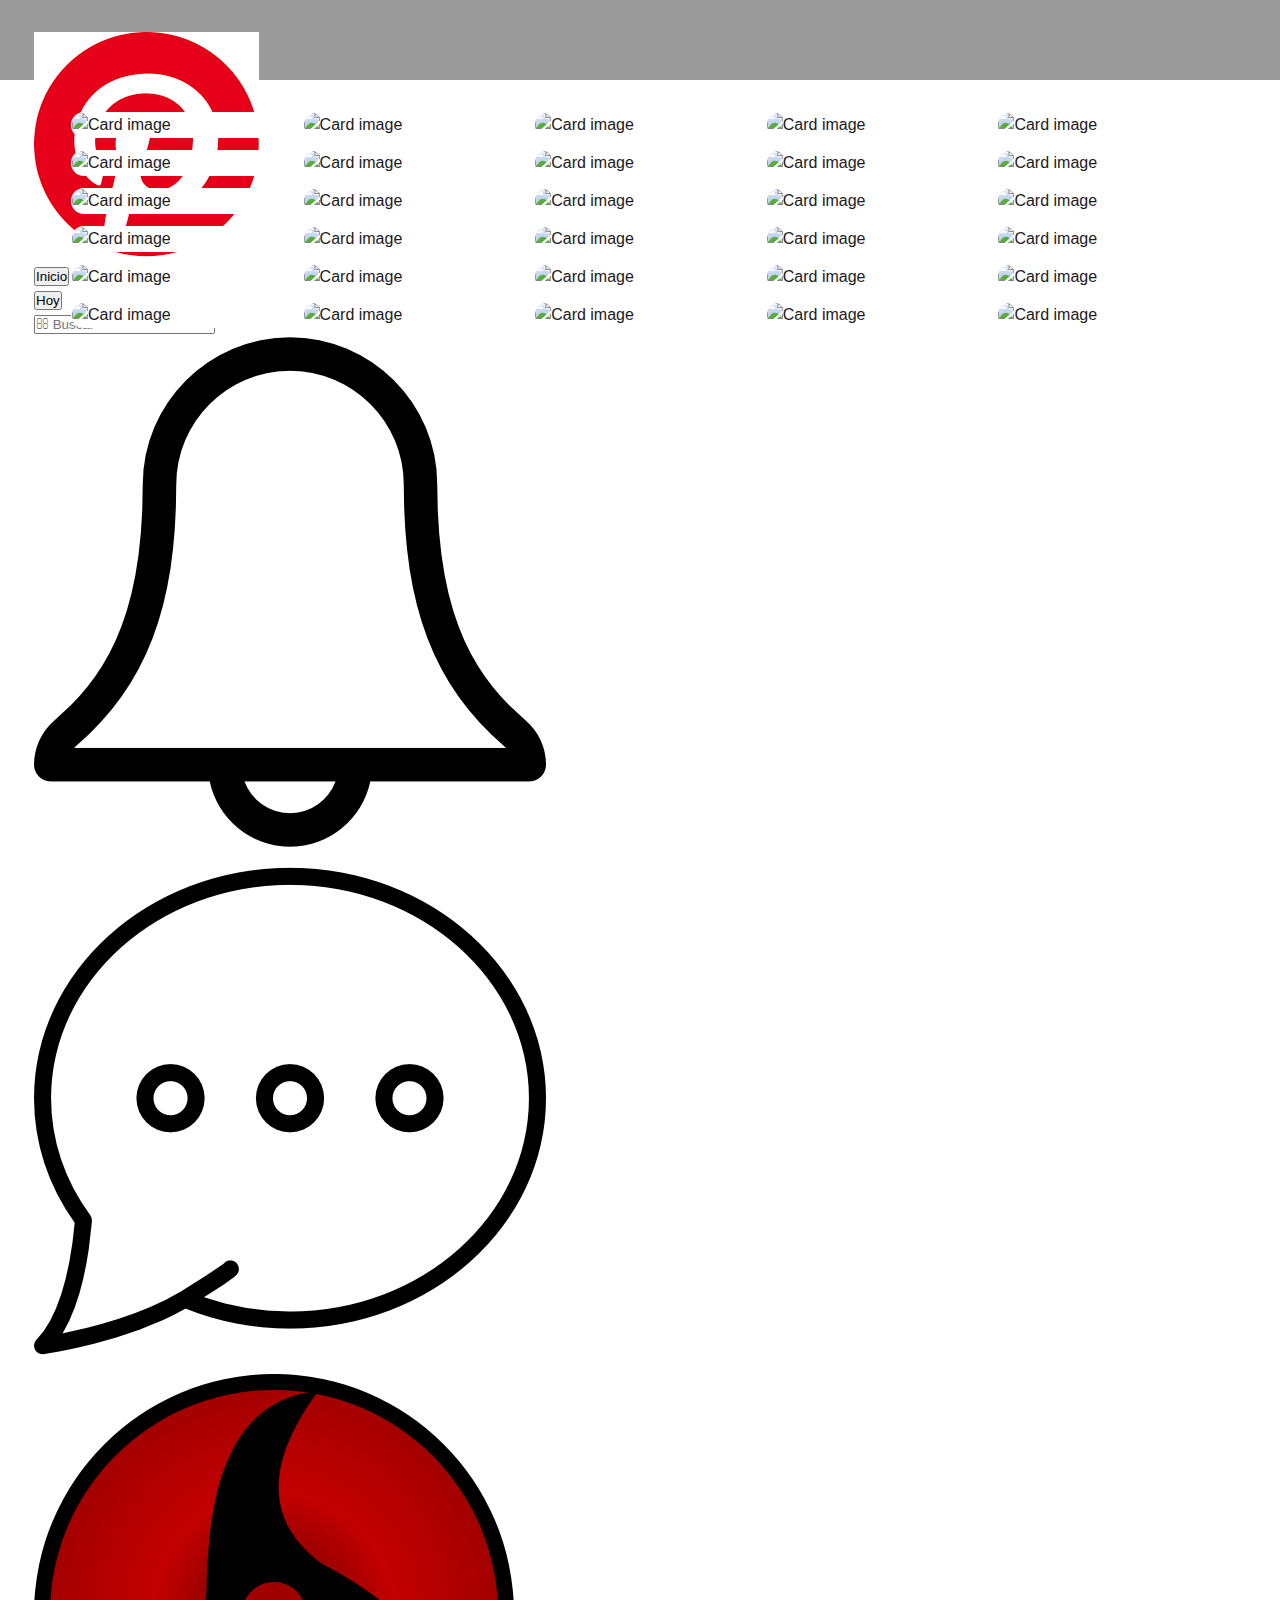
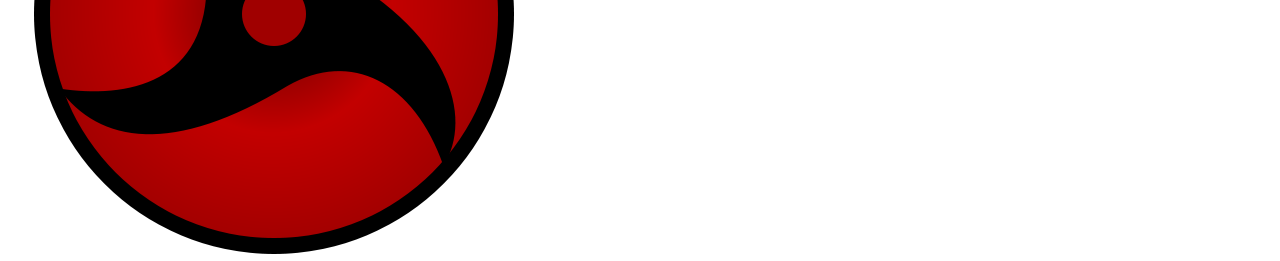
==== commit 6ba8e421: "Merge of both Navs" ====
--- a/pinterest.html
+++ b/pinterest.html
@@ -11,8 +11,35 @@
     <title>Pinterest-México</title>
   </head>
   <body>
-<<<<<<< HEAD
-    <header></header>
+    <header>
+    <div  class="main-header">
+      <nav class="navbar-pinteret">
+        <div class="container">
+          <div class="pinterest-icon">
+            <a href="https://www.pinterest.com.mx/">
+              <img src="/img/pin-logo.png" alt="Pinterest" class="pinterest-icon-img">
+            </a>
+          </div>
+          <div>
+            <ul>
+              <li><button href="#" class="btn-inicio">Inicio</button></li>
+              <li><button href="#" class="btn-hoy">Hoy</button></li>
+            </ul>
+          </div>
+          <input type="search" class="finder" placeholder=" Buscar">
+          <div class="notification">
+            <a href="#"><img src="/img/notificacion.png" alt="Notificaciones" class="notification-img"></a>
+          </div>
+          <div class="message">
+            <a href="#"><img src="/img/message.png" alt="" class="message-img"></a>
+          </div>
+          <div class="profile">
+            <a href="#"><img src="/img/profile.png" alt="" class="profile-img"></a>
+          </div>
+        </div>
+      </nav>
+    </div>
+  </header>
     <main class="main mainPinterest">
             <!-- Alf work (cards)-->
             <div class="container">
@@ -531,40 +558,6 @@
               </div>
           </div>
     </main>
-=======
-    <header>
-        <header>
-          <div  class="main-header">
-            <nav class="navbar-pinteret">
-              <div class="container">
-                <div class="pinterest-icon">
-                  <a href="https://www.pinterest.com.mx/">
-                    <img src="/img/pin-logo.png" alt="Pinterest" class="pinterest-icon-img">
-                  </a>
-                </div>
-                <div>
-                  <ul>
-                    <li><button href="#" class="btn-inicio">Inicio</button></li>
-                    <li><button href="#" class="btn-hoy">Hoy</button></li>
-                  </ul>
-                </div>
-                <input type="search" class="finder" placeholder=" Buscar">
-                <div class="notification">
-                  <a href="#"><img src="/img/notificacion.png" alt="Notificaciones" class="notification-img"></a>
-                </div>
-                <div class="message">
-                  <a href="#"><img src="/img/message.png" alt="" class="message-img"></a>
-                </div>
-                <div class="profile">
-                  <a href="#"><img src="/img/profile.png" alt="" class="profile-img"></a>
-                </div>
-              </div>
-            </nav>
-          </div>
-        </header>
-    </header>
-    <main></main>
->>>>>>> Navbar-header
     <!-- Option 1: Bootstrap Bundle with Popper -->
     <script src="https://cdn.jsdelivr.net/npm/bootstrap@5.1.0/dist/js/bootstrap.bundle.min.js" integrity="sha384-U1DAWAznBHeqEIlVSCgzq+c9gqGAJn5c/t99JyeKa9xxaYpSvHU5awsuZVVFIhvj" crossorigin="anonymous"></script>
   </body>
--- a/css/style.css
+++ b/css/style.css
@@ -8,7 +8,6 @@
 }
 
 body{
-<<<<<<< HEAD
   box-sizing: border-box;
   font-family: 'Poppins', sans-serif;
   color: rgb(33, 25, 34) !important;
@@ -1560,13 +1559,9 @@
 }
 
 .button-gray {
-    color: rgba(0, 0, 0, 0)
-}
-=======
-  background-color: white;
-  font-family: -apple-system, BlinkMacSystemFont, "Segoe UI", Roboto, Helvetica, Arial, sans-serif, "Apple Color Emoji", "Segoe UI Emoji", "Segoe UI Symbol";
-}
-
+    color: rgba(0, 0, 0, 0);
+}
+/* -------------------------------------------Norma work----------------------------------------------------- */
 .mynav-boton {
   margin-left: 40px;
 }
@@ -1578,4 +1573,3 @@
 .mynav a:hover {
   border-bottom: 1px solid black;
 }
->>>>>>> Navbar-header
--- a/css/style.css
+++ b/css/style.css
@@ -8,7 +8,6 @@
 }
 
 body{
-<<<<<<< HEAD
   box-sizing: border-box;
   font-family: 'Poppins', sans-serif;
   color: rgb(33, 25, 34) !important;
@@ -1560,13 +1559,9 @@
 }
 
 .button-gray {
-    color: rgba(0, 0, 0, 0)
-}
-=======
-  background-color: white;
-  font-family: -apple-system, BlinkMacSystemFont, "Segoe UI", Roboto, Helvetica, Arial, sans-serif, "Apple Color Emoji", "Segoe UI Emoji", "Segoe UI Symbol";
-}
-
+    color: rgba(0, 0, 0, 0);
+}
+/* -------------------------------------------Norma work----------------------------------------------------- */
 .mynav-boton {
   margin-left: 40px;
 }
@@ -1578,4 +1573,3 @@
 .mynav a:hover {
   border-bottom: 1px solid black;
 }
->>>>>>> Navbar-header
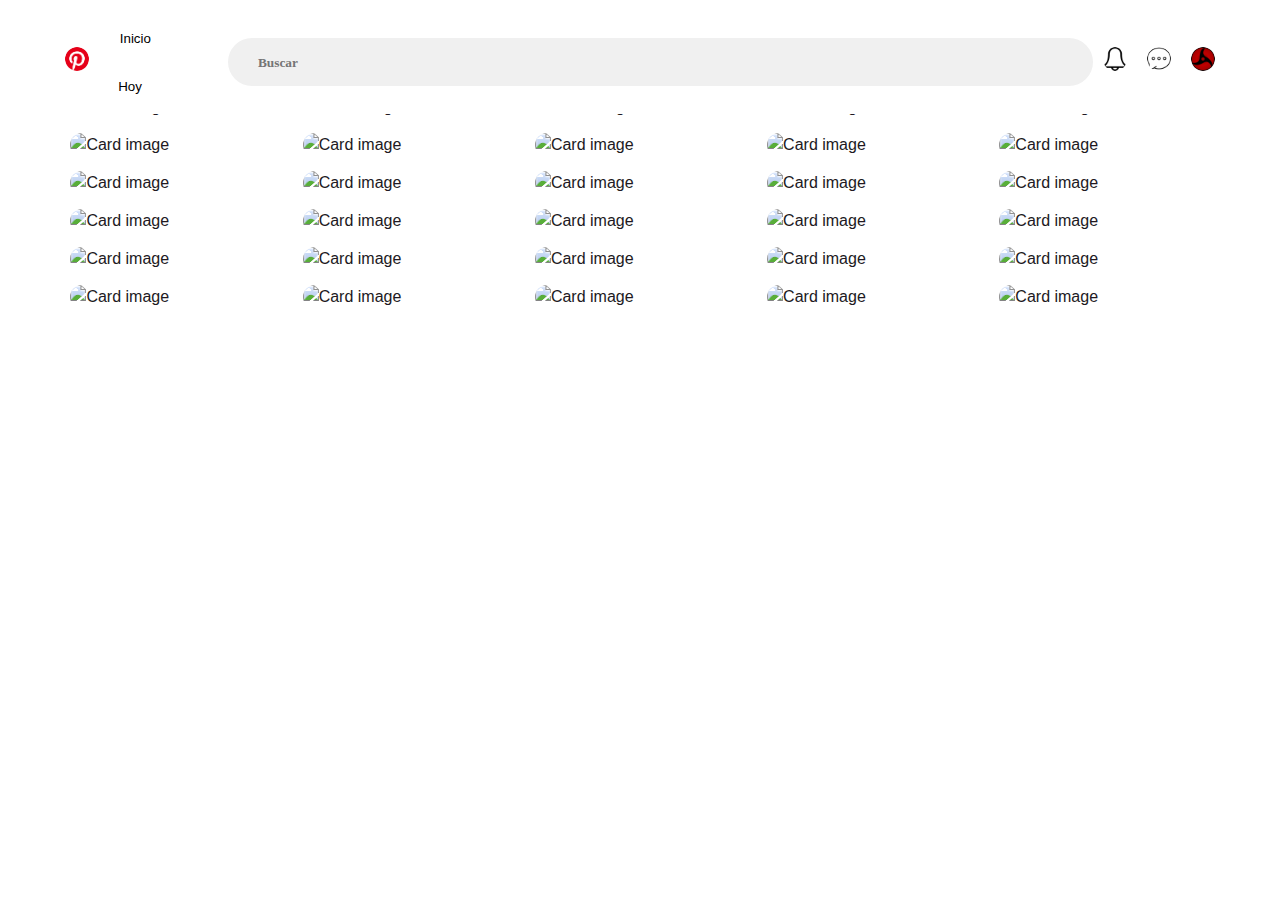
==== commit 4814b13b: "End of work" ====
--- a/pinterest.html
+++ b/pinterest.html
@@ -12,7 +12,7 @@
   </head>
   <body>
     <header>
-    <div  class="main-header">
+      <div  class="main-header">
       <nav class="navbar-pinteret">
         <div class="container">
           <div class="pinterest-icon">
@@ -39,7 +39,7 @@
         </div>
       </nav>
     </div>
-  </header>
+    </header>
     <main class="main mainPinterest">
             <!-- Alf work (cards)-->
             <div class="container">
--- a/css/style.css
+++ b/css/style.css
@@ -21,11 +21,9 @@
     overscroll-behavior-y: none;
 }
 /* Provisional header stuff */
-header
-{
-  display: flex;
-  height: 80px;
-  background-color: #9b9b9b;
+.headerIndex
+{
+  margin-top: 1rem;
 }
 /* Angel css work */
 .mainIndex
@@ -1561,7 +1559,7 @@
 .button-gray {
     color: rgba(0, 0, 0, 0);
 }
-/* -------------------------------------------Norma work----------------------------------------------------- */
+/* --------------------------------------------------------------------------------Norma work----------------------------------------------------- */
 .mynav-boton {
   margin-left: 40px;
 }
@@ -1573,3 +1571,117 @@
 .mynav a:hover {
   border-bottom: 1px solid black;
 }
+/* ------------------------------------------------------------------------------------------ulises work -------------------------------------------*/
+.main-header {
+    width: 100%;
+    top: 0;
+    left: 0;
+    z-index: 2;
+    position: fixed;
+    background-color: white;
+}
+
+.navbar-pinterest {
+    width: 1903px;
+    height: 80px;
+}
+
+.container {
+    display: flex;
+    flex-direction: row;
+    justify-content: space-between;
+    align-items: center;
+    height: 80%;
+    padding: 4px 16px;
+    margin-top: 10px;
+}
+
+
+.container ul {
+    list-style-type: none;
+    text-align: center;
+    display: inline;
+}
+
+.container ul li {
+    display: inline;
+    text-align: center;
+}
+
+.finder {
+    height: 48px;
+    width: 80%;
+    border: none;
+    border-radius: 50px;
+    background-color: #F0F0F0;
+}
+
+.finder::placeholder {
+    font-family: "Font Awesome 5 Free";
+    font-weight: 900;
+    position: left center;
+    padding-left: 1rem;
+}
+
+.finder:hover {
+    background-color: #E1E1E1;
+}
+
+.finder:focus {
+    outline: none;
+    border: solid 5px #79BAF2;
+}
+
+.btn-hoy {
+    text-decoration: none;
+    height: 48px;
+    width: 62.66px;
+    border: none;
+    border-radius: 50px;
+    background-color: white;
+}
+
+.btn-inicio {
+    text-decoration: none;
+    height: 48px;
+    width: 73.31px;
+    border: none;
+    border-radius: 50px;
+    background-color: white;
+}
+
+
+.btn-inicio:hover, .btn-hoy:hover {
+    cursor: pointer;
+    background-color: #F0F0F0;
+}
+
+.btn-inicio:focus, .btn-hoy:focus {
+    color: white;
+    background-color: black;
+}
+
+.btn-hoy:active, .btn-inicio:active {
+    color: white;
+    background-color: black;
+}
+
+.pinterest-icon, .notification, .message, .profile {
+    display: flex;
+    width: 48px;
+    height: 48px;
+    align-items: center;
+    justify-content: center;
+    border-radius: 50px;
+}
+
+.pinterest-icon:hover, .notification:hover, .message:hover, .profile:hover {
+    background-color: #F0F0F0;
+    cursor: pointer;
+}
+
+.pinterest-icon-img, .notification-img, .message-img, .profile-img {
+    width: 24px;
+    height: 24px;
+    border-radius: 50px;
+}
--- a/css/style.css
+++ b/css/style.css
@@ -21,11 +21,9 @@
     overscroll-behavior-y: none;
 }
 /* Provisional header stuff */
-header
-{
-  display: flex;
-  height: 80px;
-  background-color: #9b9b9b;
+.headerIndex
+{
+  margin-top: 1rem;
 }
 /* Angel css work */
 .mainIndex
@@ -1561,7 +1559,7 @@
 .button-gray {
     color: rgba(0, 0, 0, 0);
 }
-/* -------------------------------------------Norma work----------------------------------------------------- */
+/* --------------------------------------------------------------------------------Norma work----------------------------------------------------- */
 .mynav-boton {
   margin-left: 40px;
 }
@@ -1573,3 +1571,117 @@
 .mynav a:hover {
   border-bottom: 1px solid black;
 }
+/* ------------------------------------------------------------------------------------------ulises work -------------------------------------------*/
+.main-header {
+    width: 100%;
+    top: 0;
+    left: 0;
+    z-index: 2;
+    position: fixed;
+    background-color: white;
+}
+
+.navbar-pinterest {
+    width: 1903px;
+    height: 80px;
+}
+
+.container {
+    display: flex;
+    flex-direction: row;
+    justify-content: space-between;
+    align-items: center;
+    height: 80%;
+    padding: 4px 16px;
+    margin-top: 10px;
+}
+
+
+.container ul {
+    list-style-type: none;
+    text-align: center;
+    display: inline;
+}
+
+.container ul li {
+    display: inline;
+    text-align: center;
+}
+
+.finder {
+    height: 48px;
+    width: 80%;
+    border: none;
+    border-radius: 50px;
+    background-color: #F0F0F0;
+}
+
+.finder::placeholder {
+    font-family: "Font Awesome 5 Free";
+    font-weight: 900;
+    position: left center;
+    padding-left: 1rem;
+}
+
+.finder:hover {
+    background-color: #E1E1E1;
+}
+
+.finder:focus {
+    outline: none;
+    border: solid 5px #79BAF2;
+}
+
+.btn-hoy {
+    text-decoration: none;
+    height: 48px;
+    width: 62.66px;
+    border: none;
+    border-radius: 50px;
+    background-color: white;
+}
+
+.btn-inicio {
+    text-decoration: none;
+    height: 48px;
+    width: 73.31px;
+    border: none;
+    border-radius: 50px;
+    background-color: white;
+}
+
+
+.btn-inicio:hover, .btn-hoy:hover {
+    cursor: pointer;
+    background-color: #F0F0F0;
+}
+
+.btn-inicio:focus, .btn-hoy:focus {
+    color: white;
+    background-color: black;
+}
+
+.btn-hoy:active, .btn-inicio:active {
+    color: white;
+    background-color: black;
+}
+
+.pinterest-icon, .notification, .message, .profile {
+    display: flex;
+    width: 48px;
+    height: 48px;
+    align-items: center;
+    justify-content: center;
+    border-radius: 50px;
+}
+
+.pinterest-icon:hover, .notification:hover, .message:hover, .profile:hover {
+    background-color: #F0F0F0;
+    cursor: pointer;
+}
+
+.pinterest-icon-img, .notification-img, .message-img, .profile-img {
+    width: 24px;
+    height: 24px;
+    border-radius: 50px;
+}
